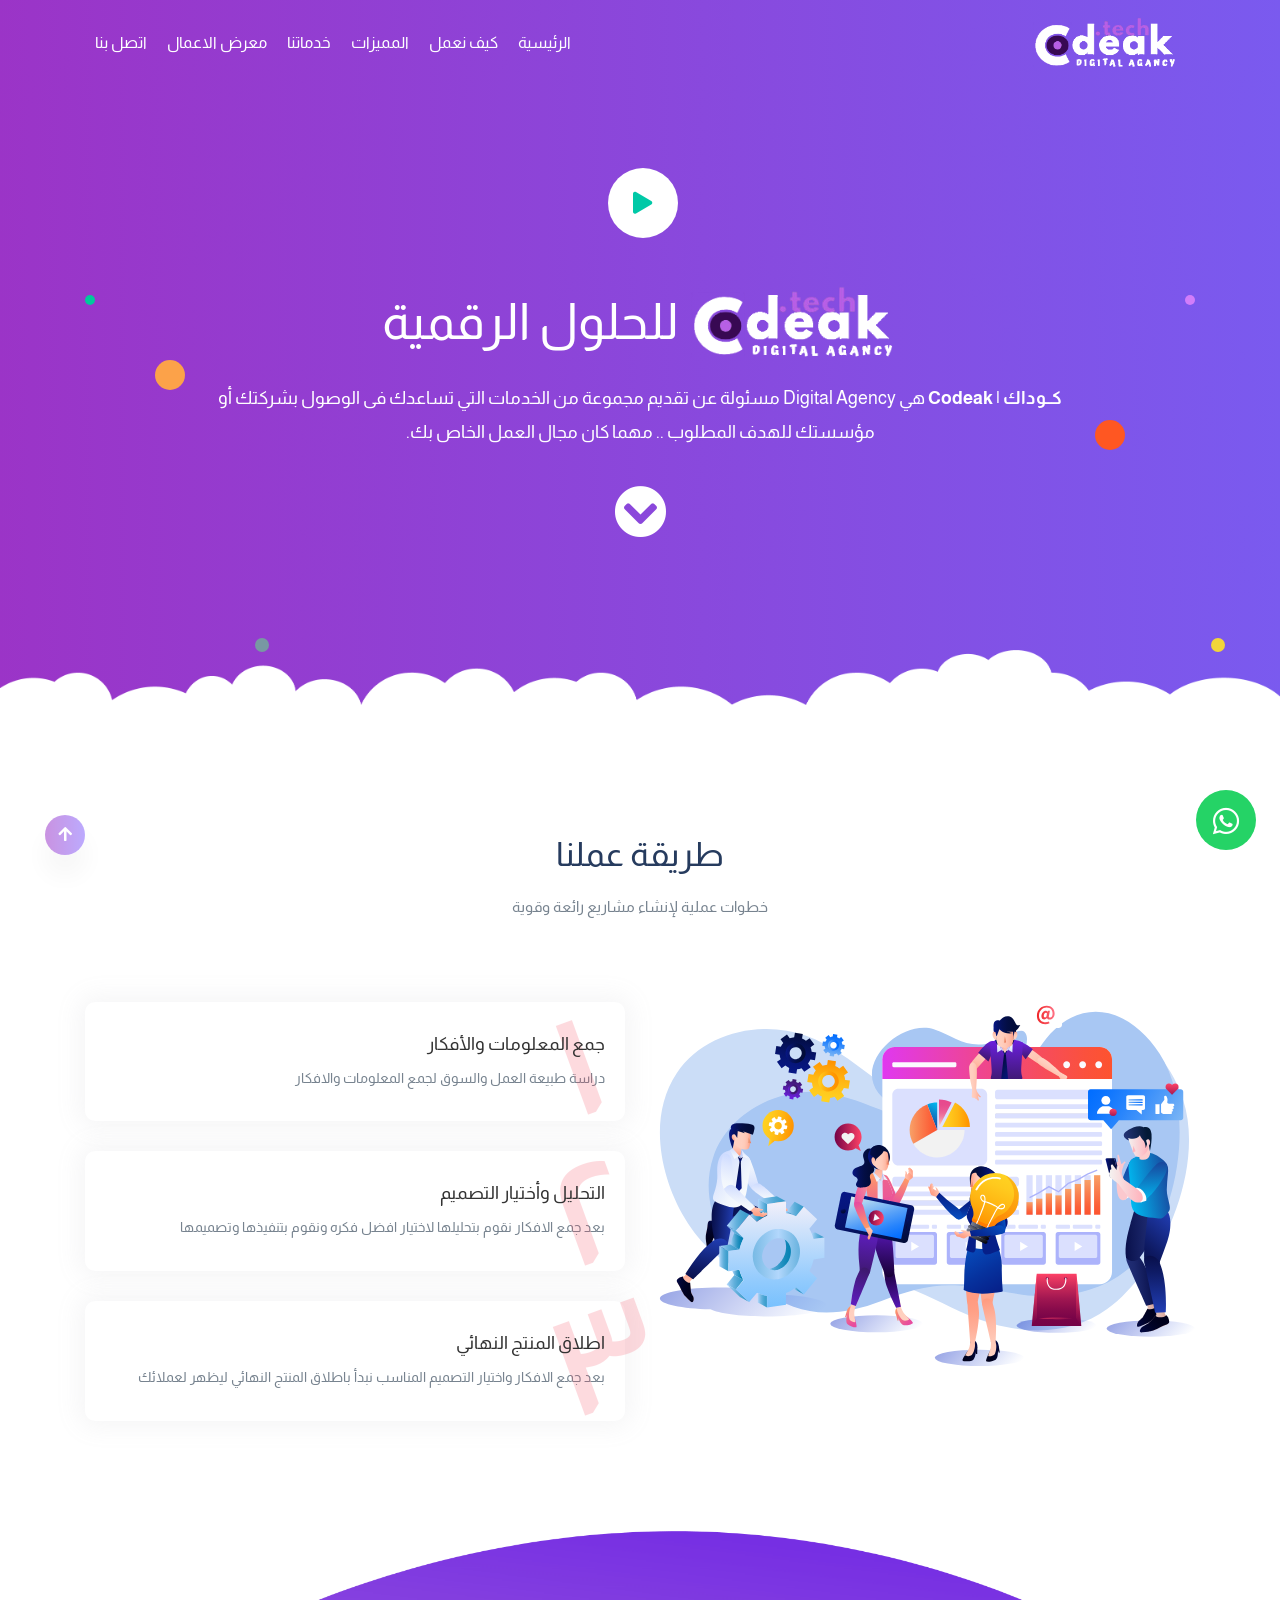
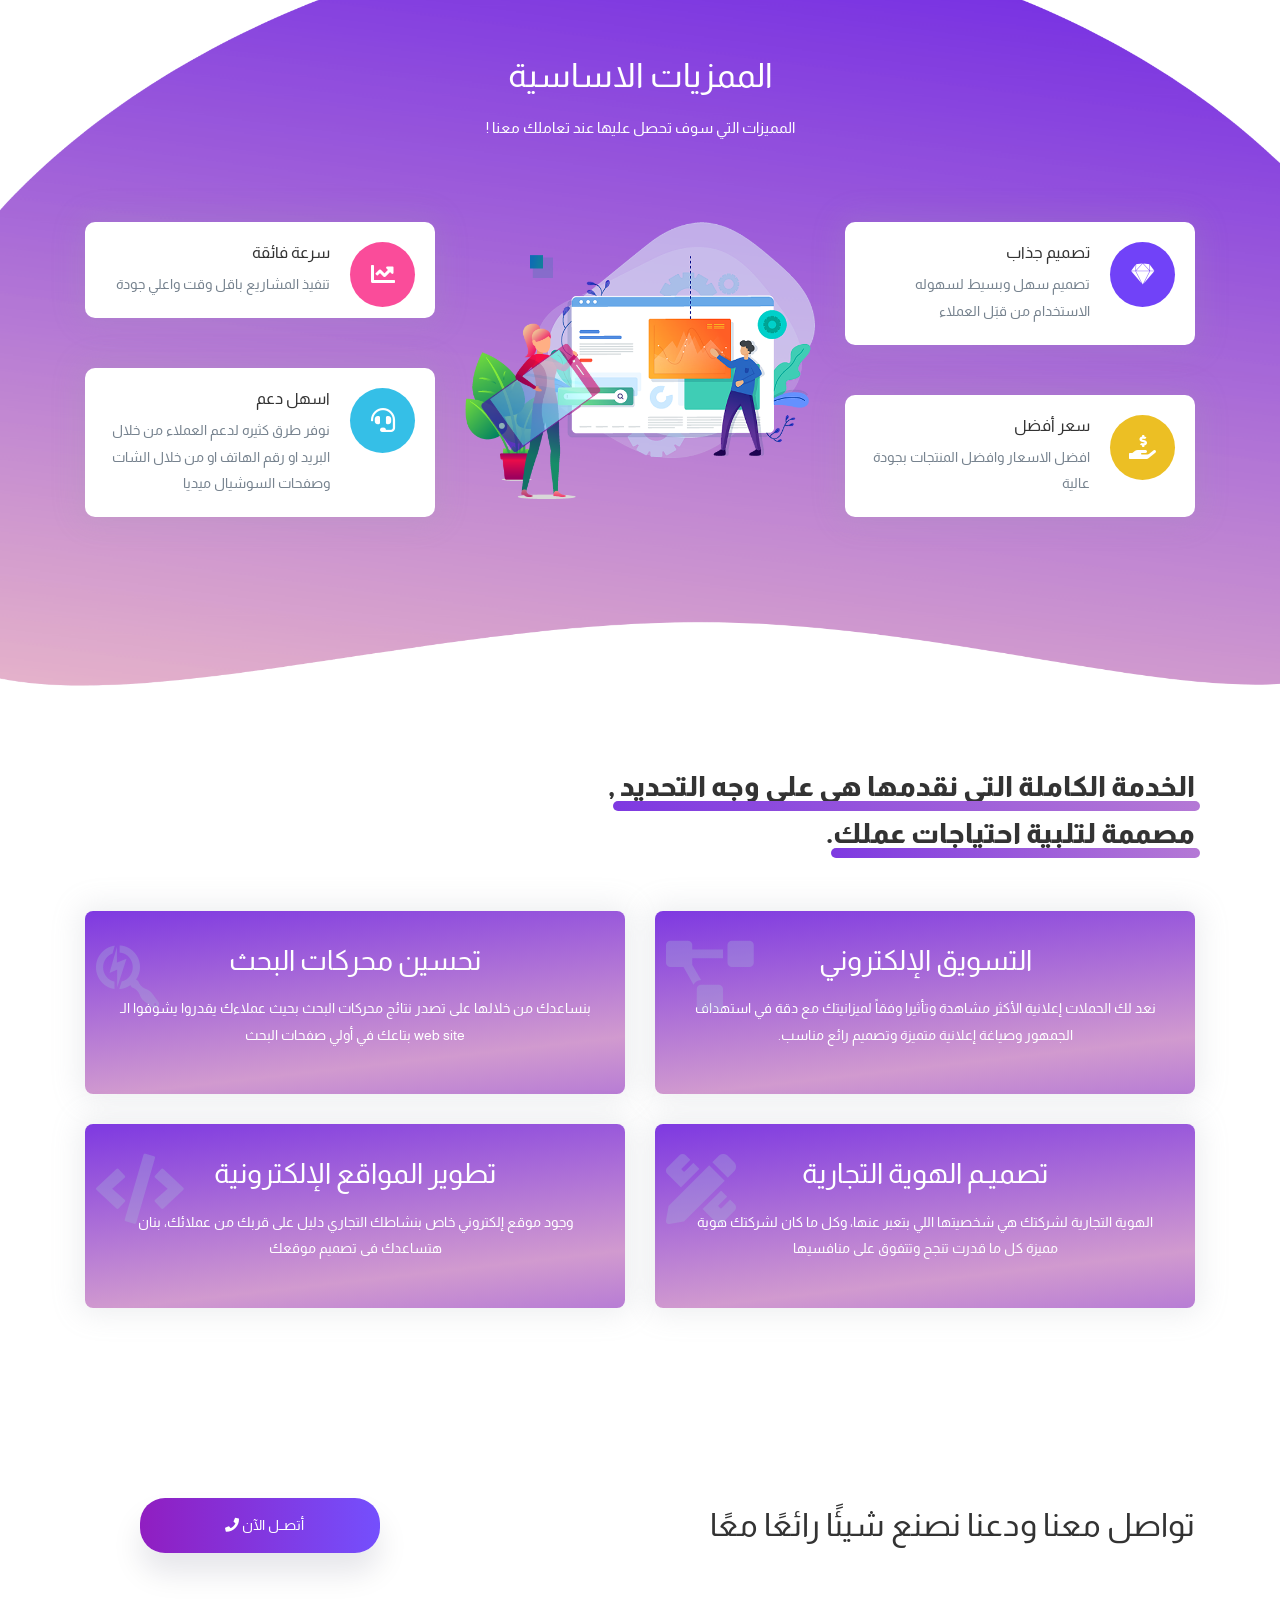
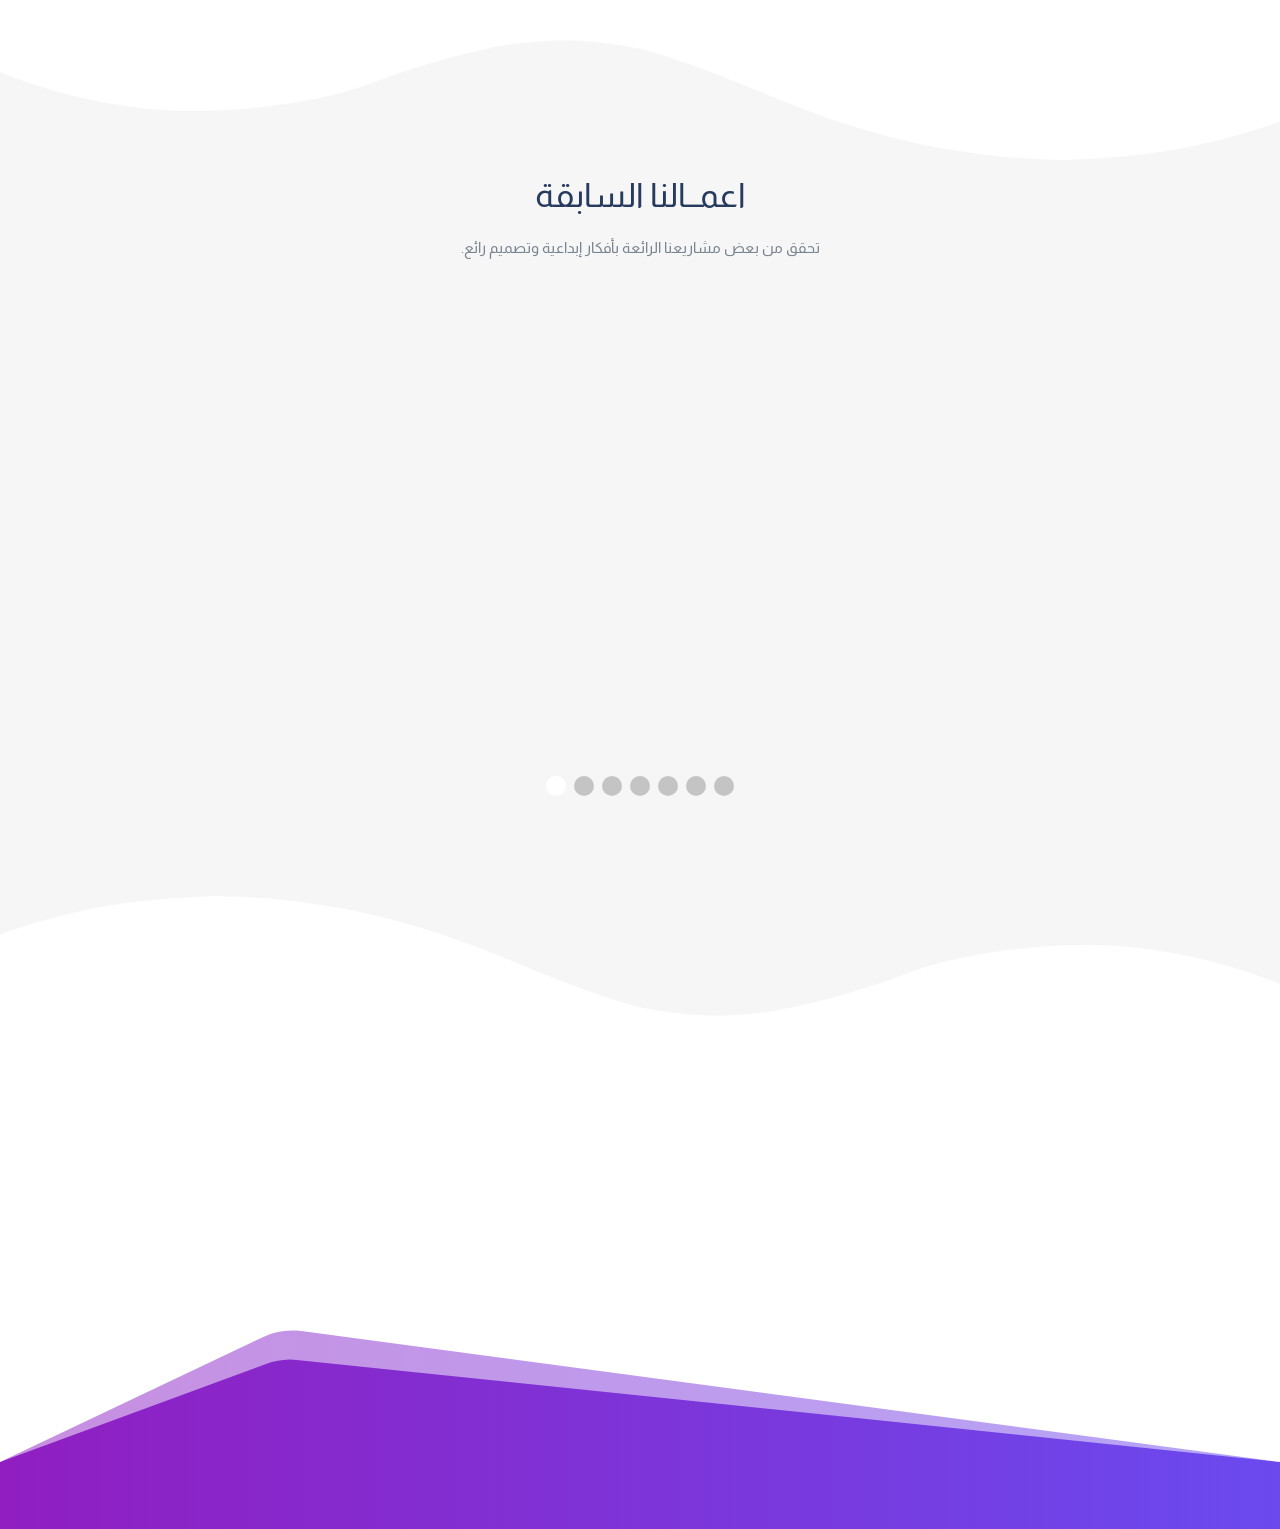
==== index.html @ 46ad97fa "new files" ====
<!DOCTYPE html>
<html>
  <head>
    <meta charset="utf-8">
    <meta http-equiv="X-UA-Compatible" content="IE=edge">
    <meta name="description" content="كــوداك | Codeak للحلول الرقمية ، نسعى جاهدين لتوفير خدماتنا بأفضل جودة تناسب احتياجاتك، من إنشاء هويتك التجارية إلى بدء طريقك والمنافسة فى السوق، نحن هنا للمساعدة.">
    <meta name="twitter:image" content="img/Capture.JPG"/>
    <meta name="author" content="atef gad">
    <meta name="copyright" content="atef gad">
    <meta http-equiv="cache-control" content="cache">
    <meta property="og:locale" content="ar_AR">
    <meta property="og:type" content="website">
    <meta property="og:title" content="كــوداك - للحلول الرقمية | تصميم المواقع الإلكترونية، السوشيال ميديا، SEO">
    <meta property="og:description" content="خدمة للحلول الرقمية ، نسعى جاهدين لتوفير خدماتنا بأفضل جودة تناسب احتياجاتك، من إنشاء هويتك التجارية إلى بدء طريقك والمنافسة فى السوق، نحن هنا للمساعدة.">
    <meta property="og:url" content="https:// codeak.tech/">
    <meta property="og:site_name" content="كــوداك | للحلول الرقمية">
    <meta property="og:image" content="https://يسب.png">
    <meta http-equiv="content-language" content="ar">
    <title>كــوداك | للحلول الرقمية | تصميم المواقع الإلكترونية، السوشيال ميديا، SEO</title>
    <meta name="viewport" content="width=device-width, initial-scale=1">
    <!-- Google Fonts -->
    <!-- <link href="https://fonts.googleapis.com/css2?family=Almarai:wght@300;400;700;800&display=swap" rel="stylesheet"> -->
    <!-- font awesome5 -->
    <link rel="stylesheet" href="https://cdnjs.cloudflare.com/ajax/libs/font-awesome/5.14.0/css/all.min.css">
    <!-- animated.css -->
    <link rel="stylesheet" href="css/animate.css">
    <!-- swiper style -->
    <link rel="stylesheet" href="css/swiper-bundle.min.css">
    <!-- carousel style -->
    <!-- <link rel="stylesheet" href="css/owl.carousel.min.css"> -->
    <!-- bootstrap 4 -->
    <link rel="stylesheet" href="css/bootstrap.min.css">
    <link rel="stylesheet" href="css/bootstrap-rtl.css">
    <!-- general style -->
    <link rel="stylesheet" href="css/style.css">
    <!--[if lt IE 9]>
      <script src="js/html5shiv.min.js"></script>
      <script src="js/respond.min.js"></script>
    <![endif]-->
  </head>
  <body>
    <!-- Start main -->
    <div id="main">
      <!--Start Header -->
      <header  id="header-area" class="header-area">
        <nav class="navbar navbar-expand-md fixed-top">
            <div class="container">
                <div class="site-logo">
                  <a class="navbar-brand" href="index.html">
                    <img src="images/logo.png" height="50px" class="img-fluid" alt="Img">
                  </a>
                </div>
                <div class="navbar-toggler" data-toggle="collapse" data-target="#mainNavbar" aria-controls="mainNavbar" aria-expanded="false" aria-label="Toggle navigation">
                    <!-- <span class="navbar-toggler-icon"><i class="fas fa-bars"></i></span> -->
                    <!-- hamburger-icon -->
                  <div class="hamburger-icon"><span></span><span></span><span> </span></div>
                </div>
                <div class="collapse navbar-collapse" id="mainNavbar">
                    <ul class="navbar-nav">
                      <li class="nav-item"><a href="index.html" >الرئيسية</a></li>
                      <li class="nav-item"><a href="#How_We_Work">كيف نعمل</a></li>
                      <li class="nav-item"><a href="#features">المميزات</a></li>
                      <li class="nav-item"><a href="#services">خدماتنا</a></li>
                      <li class="nav-item"><a href="#works">معرض الاعمال</a></li>
                      <li class="nav-item"><a href="#contact">اتصل بنا</a></li>
                    </ul>
                </div>
            </div>
        </nav>
      </header>
      <!-- //End Header -->

      <!-- Start Upper Home -->
      <section class="start_home demo2 demo6">
        <div class="banner_top">
            <div class="container">
                <div class="row justify-content-md-center">
                    <div class="col-md-10 start-home-content">
                        <a class="btn btn-video d-inline-block wow animated bounce" data-wow-delay=".2s" href="#">
                          <i class="fas fa-play"></i>
                          <br/>
                          
                        </a>
                        <h1 class="wow animated fadeInUp" data-wow-delay=".4s">
                          <img src="images/logo.png" width="210px" height="70px" class="img-fluid mb-2" alt="خدمة للحلول الرقمية | تصميم المواقع الإلكترونية، الموبايل ابلكيشن، السوشيال ميديا، SEO">
                        للحلول الرقمية
                        </h1>
                        <p class="wow animated fadeInDown" data-wow-delay=".6s">
                          <strong>كــوداك | Codeak</strong> هي Digital Agency مسئولة عن تقديم مجموعة من الخدمات التي تساعدك فى الوصول بشركتك أو مؤسستك للهدف المطلوب .. مهما كان مجال العمل الخاص بك.

                        </p>
                        <div class="app-button">
                            <div class="down-button">
                                <a href="#How_We_Work">
                                  <i class="fas fa-chevron-circle-down"></i>   
                                </a>
                            </div>
                        </div>
                    </div>
                </div>
            </div>
        </div>
        <div class="shape-bottom">
            <img src="images/cloud.png" alt="shape" class="bottom-shape img-fluid">
        </div>
        <!-- bubbles-animate -->
        <div class="bubbles-animate">
          <div class="bubble b_one"></div>
          <div class="bubble b_two"></div>
          <div class="bubble b_three"></div>
          <div class="bubble b_four"></div>
          <div class="bubble b_five"></div>
          <div class="bubble b_six"></div>
        </div>
        <!-- //End bubbles-animate -->
      </section>
      <!-- //End Upper Home -->

      <!-- Start How_We_Work -->
      <section id="How_We_Work" class="section-block">
        <div class="container">
          <div class="section-header wow animated fadeInUp">
            <h2>طريقة عملنا</h2>
            <p>خطوات عملية لإنشاء مشاريع رائعة وقوية</p>
          </div>
          <div class="row">
            <div class="col-md-6">
              <div class="img-box wow animated fadeInDown">
                <img src="images/how-work.svg" alt="Img">
              </div>
            </div>
            <div class="col-md-6">
              <!-- Start Block 1 -->
              <div class="description-block wow animated fadeInUp">
                  <div class="inner-box">
                      <span class="step_num">١</span>
                      <h3>جمع المعلومات والأفكار</h3>
                      <p>دراسة طبيعة العمل والسوق لجمع المعلومات والافكار</p>
                  </div>
              </div>
              <!-- End Block 1 -->

              <!-- Start Block 2 -->
              <div class="description-block wow animated fadeInUp" data-wow-delay=".3s">
                  <div class="inner-box">
                      <div class="step_num">٢</div>
                      <h3>التحليل وأختيار التصميم  </h3>
                      <p>بعد جمع الافكار نقوم بتحليلها لاختيار افضل فكره ونقوم بتنفيذها وتصميمها</p>
                  </div>
              </div>
              <!-- End Block 2 -->

              <!-- Start Block 3 -->
              <div class="description-block wow animated fadeInUp" data-wow-delay=".5s">
                  <div class="inner-box">
                      <div class="step_num">٣</div>
                      <h3>اطلاق المنتج النهائي</h3>
                      <p>بعد جمع الافكار واختيار التصميم المناسب نبدأ باطلاق المنتج النهائي ليظهر لعملائك</p>
                  </div>
              </div>
              <!-- End Block 3 -->
            </div>
          </div>
        </div>
      </section>
      <!-- //End How_We_Work -->

      <!-- Start features -->
      <section id="features" class="section-block features section-bg1">
        <div class="container">
            <div class="section-header wow animated fadeInUp">
                <h2>الممزيات الاساسية</h2>
                <p>
                    المميزات التي سوف تحصل عليها عند تعاملك معنا ! 
                </p>
            </div>
            <div class="row">
                <div class="col-md-4">
                    <div class="feature-block wow animated fadeInUp" data-wow-delay=".2s">
                        <span class="feature-icon icon-1">
                          <i class="fab fa-sketch"></i>
                        </span>
                        <div class="feature-content">
                            <h3>تصميم جذاب</h3>
                            <p>تصميم سهل وبسيط لسهوله الاستخدام من قبَل العملاء</p>
                        </div>
                    </div>
                    <div class="feature-block wow animated fadeInUp" data-wow-delay=".3s">
                        <span class="feature-icon icon-2">
                          
                          <i class="fas fa-hand-holding-usd"></i>
                        </span>
                        <div class="feature-content">
                            <h3>سعر أفضل</h3>
                            <p>افضل الاسعار وافضل المنتجات بجودة عالية</p>
                        </div>
                    </div>
                </div>
                <div class="col-md-4">
                    <div class="img-box wow animated bounceIn">
                        <img src="images/feature.png" class="img-fluid" alt="Img">
                    </div>
                </div>
                <div class="col-md-4">
                    <div class="feature-block wow animated fadeInDown" data-wow-delay=".5s">
                        <span class="feature-icon icon-3">
                          <i class="fas fa-chart-line"></i> 
                        </span>
                        <div class="feature-content">
                            <h3>سرعة فائقة</h3>
                            <p>تنفيذ المشاريع باقل وقت واعلي جودة</p>
                        </div>
                    </div>
                    <div class="feature-block wow animated fadeInDown" data-wow-delay=".7s">
                        <span class="feature-icon icon-4">
                          <i class="fas fa-headset"></i>
                        </span>
                        <div class="feature-content">
                            <h3>اسهل دعم</h3>
                            <p>نوفر طرق كثيره لدعم العملاء من خلال البريد او رقم الهاتف او من خلال الشات وصفحات السوشيال ميديا</p>
                        </div>
                    </div>
                </div>
            </div>
        </div>
      </section>
      <!-- //End features -->

      <!-- start Services -->
      <section id="services" class="section-block services">
        <div class="container">
          <div class="section-header text-right wow animated fadeInDown">
            <h3>الخدمة الكاملة التي نقدمها هي على وجه التحديد ,</h3>
            <br/>
            <h3> مصممة لتلبية احتياجات عملك.</h3>        
          </div>
          <div class="row">
            <div class="col-lg-6 col-md-6">
              <div class="single-services-box wow animated fadeInDown" data-wow-delay=".1s">
                <div class="icon">
                  <i class="fas fa-project-diagram"></i>
                </div>
                <h3> التسويق الإلكتروني</h3>
                <p>نعد لك الحملات إعلانية الأكثر مشاهدة وتأثيرا وفقاً لميزانيتك مع دقة في استهداف الجمهور وصياغة إعلانية متميزة وتصميم رائع مناسب.</p>
              </div>
            </div>

            <div class="col-lg-6 col-md-6">
              <div class="single-services-box wow animated fadeInDown" data-wow-delay=".3s">
                <div class="icon">
                  <i class="fab fa-searchengin"></i>
                </div>
                <h3>تحسين محركات البحث</h3>
                <p>بنساعدك من خلالها على تصدر نتائج محركات البحث بحيث عملاءك يقدروا يشوفوا الـ web site بتاعك في أولي صفحات البحث </p>
              </div>
            </div>

            <div class="col-lg-6 col-md-6">
              <div class="single-services-box wow animated fadeInDown" data-wow-delay=".5s">
                <div class="icon">
                  <i class="fas fa-pencil-ruler"></i>
                </div>
                <h3> تصميـم الهوية التجارية</h3>
                <p>الهوية التجارية لشركتك هي شخصيتها اللي بتعبر عنها، وكل ما كان لشركتك هوية مميزة كل ما قدرت تنجح وتتفوق على منافسيها</p>
              </div>
            </div>

            <div class="col-lg-6 col-md-6">
              <div class="single-services-box wow animated fadeInDown" data-wow-delay=".7s">
                <div class="icon">
                  <i class="fas fa-code"></i>
                </div>
                <h3>تطوير المواقع الإلكترونية</h3>
                <p>وجود موقع إلكتروني خاص بنشاطك التجاري دليل على قربك من عملائك، بنان هتساعدك فى تصميم موقعك </p>
              </div>
            </div>

            
          </div>
        </div> 
      </section>
      <!-- //End Services -->

      <!-- Start quick-contact-us -->
      <section class="quick-contact-us">
        <div class="section-block">
          <div class="container">
            <div class="row align-items-center">
              <div class="col-md-8  text-right wow animated fadeInUp" data-wow-delay=".2s">
                <h2 class=" mb-0">تواصل معنا ودعنا نصنع شيئًا رائعًا معًا</h2>
              </div>
              <div class="col-md-4 text-center phone-button wow animated fadeInDown" data-wow-delay=".2s">
                <a href="tel:2001017857849" class="btn w15 p-3 theme-btn m-0"> <i class="fas fa-phone ml-2"></i>  أتصــل الآن   </a>
              </div>
            </div>
          </div>
        </div>
      </section>
      <!-- //End quick-contact-us -->

      <!-- Start Our Works -->
      <section id="works" class="our_Works">
        <!-- shape-top -->
        <div class="shape-top">
          <svg xmlns="http://www.w3.org/2000/svg" viewBox="0 0 1000 100" preserveAspectRatio="none" fill="#FFFFFF">
              <path class="shape-fill" d="M421.9,6.5c22.6-2.5,51.5,0.4,75.5,5.3c23.6,4.9,70.9,23.5,100.5,35.7c75.8,32.2,133.7,44.5,192.6,49.7
          c23.6,2.1,48.7,3.5,103.4-2.5c54.7-6,106.2-25.6,106.2-25.6V0H0v30.3c0,0,72,32.6,158.4,30.5c39.2-0.7,92.8-6.7,134-22.4
          c21.2-8.1,52.2-18.2,79.7-24.2C399.3,7.9,411.6,7.5,421.9,6.5z"></path>
          </svg>
        </div>
        
        <div class="section-block">
          <div class="container">
            <div class="section-header text-center wow animated fadeInUp" data-wow-delay=".2s">
              <h2>اعمــالنا السابقة</h2>
              <p>تحقق  من  بعض  مشاريعنا  الرائعة  بأفكار إبداعية  وتصميم  رائع.</p>
            </div>
          </div>

          <!-- main our_works Slider-->
          <div class="slider_our_works wow animated fadeInDown" data-wow-delay=".4s">
            <div class="swiper-container">
              <div class="swiper-wrapper">
                <!-- work #1 -->
                <div class="item swiper-slide">
                  <figure class="rounded">
                    <img src="images/demos/alrabee.png" alt="">
                    <a class="item-link" href="#!">
                      <i class="fas fa-link"></i>
                    </a>
                  </figure>
                </div>
                <!-- work #2 -->
                <div class="item swiper-slide">
                  <figure class="rounded">
                    <img src="images/demos/mazaya.png" alt="">
                    <a class="item-link" href="#!">
                      <i class="fas fa-link"></i>
                    </a>
                  </figure>
                </div>
                <!-- work #3 -->
                <div class="item swiper-slide">
                  <figure class="rounded">
                    <img src="images/demos/khdamakt.png" alt="">
                    <a class="item-link" href="#!">
                      <i class="fas fa-link"></i>
                    </a>
                  </figure>
                </div>
                <!-- work #4 -->
                <div class="item swiper-slide">
                  <figure class="rounded">
                    <img src="images/demos/jobz.png" alt="">
                    <a class="item-link" href="#!">
                      <i class="fas fa-link"></i>
                    </a>
                  </figure>
                </div>
                <!-- work #5 -->
                <div class="item swiper-slide">
                  <figure class="rounded">
                    <img src="images/demos/baldwin.png" alt="">
                    <a class="item-link" href="#!">
                      <i class="fas fa-link"></i>
                    </a>
                  </figure>
                </div>
                <!-- work #6 -->
                <div class="item swiper-slide">
                  <figure class="rounded">
                    <img src="images/demos/portable-reactApp.png" alt="">
                    <a class="item-link" href="#!">
                      <i class="fas fa-link"></i>
                    </a>
                  </figure>
                </div>
                <!-- work #7 -->
                <div class="item swiper-slide">
                  <figure class="rounded">
                    <img src="images/demos/trust.png" alt="">
                    <a class="item-link" href="#!">
                      <i class="fas fa-link"></i>
                    </a>
                  </figure>
                </div>
                <!-- work #8 -->
                <div class="item swiper-slide">
                  <figure class="rounded">
                    <img src="images/demos/moviez.png" alt="">
                    <a class="item-link" href="#!">
                      <i class="fas fa-link"></i>
                    </a>
                  </figure>
                </div>
              </div>
              <!-- Add Pagination -->
              <div class="swiper-pagination"></div>
              <!-- Add Pagination -->
              <!-- <div class="swiper-button-next"></div>
              <div class="swiper-button-prev"></div> -->
            </div>
          </div>
          <!-- //End main our_works Slider-->
        </div> 
        <!-- shape-bottom -->
        <div class="shape-bottom">
          <svg xmlns="http://www.w3.org/2000/svg" viewBox="0 0 1000 100" preserveAspectRatio="none" fill="#FFFFFF">
              <path class="shape-fill" d="M421.9,6.5c22.6-2.5,51.5,0.4,75.5,5.3c23.6,4.9,70.9,23.5,100.5,35.7c75.8,32.2,133.7,44.5,192.6,49.7
                c23.6,2.1,48.7,3.5,103.4-2.5c54.7-6,106.2-25.6,106.2-25.6V0H0v30.3c0,0,72,32.6,158.4,30.5c39.2-0.7,92.8-6.7,134-22.4
                c21.2-8.1,52.2-18.2,79.7-24.2C399.3,7.9,411.6,7.5,421.9,6.5z"></path>
          </svg>
        </div>     
      </section>
      <!-- //End Our Works -->

      <!-- Start Contact Us -->
      <section id="contact" class="contact-us">
        <div class="section-block">
          <div class="container">
            <div class="row align-items-center">
              <!-- Start Contact Block -->
              <div class="col-lg-3 col-md-6 contact-block wow animated fadeInUp" data-wow-delay=".1s">
                  <h4>عنوان مكتبنا</h4>
                  <div class="contact-block-side">
                    <i class="fas fa-map-marked-alt"></i>
                    <p>
                        <span>مدينة ٦ آكتوبر </span>
                        <span>القاهرة , مصر.</span>
                    </p>
                  </div>
              </div>
              <!-- End Contact Block -->

              <!-- Start Contact Block -->
              <div class="col-lg-3 col-md-6 contact-block wow animated fadeInDown" data-wow-delay=".3s">
                  <h4>ساعات العمل</h4>
                  <div class="contact-block-side">
                    <i class="far fa-clock"></i>
                    <p>
                        <span>السبت - الخميس </span>
                        <span>9:00 صباحاً - 5:00 مساءً</span>
                    </p>
                  </div>
              </div>
              <!-- End Contact Block -->

              <!-- Start Contact Block -->
              <div class="col-lg-3 col-md-6 contact-block wow animated fadeInUp" data-wow-delay=".5s">
                  <h4>الهاتف</h4>
                  <div class="contact-block-side">
                    <i class="fas fa-mobile-alt"></i>
                    <p class="mt-2">
                        <span>
                          <a href="tel:2001017857849"><strong>20-</strong>01017857849</a>
                        </span>
                        <span>
                          <a href="tel:2001017857849"><strong>20-</strong>01017857849</a>
                        </span>
                    </p>
                  </div>
              </div>
              <!-- End Contact Block -->

              <!-- Start Contact Block -->
              <div class="col-lg-3 col-md-6 contact-block wow animated fadeInDown" data-wow-delay=".7s">
                  <h4>البريد الالكتروني</h4>
                  <div class="contact-block-side">
                    <i class="far fa-paper-plane"></i>
                    <p>
                        <span><a href=""> sales@codeak.tech</a></span>
                        <span><a href=""> info@codeak.tech</a></span>
                    </p>
                  </div>
              </div>
              <!-- End Contact Block -->
            </div>

          </div>
        </div>
      </section>
      <!-- //End Contact Us -->

      <!-- Start Footer  Area -->
      <footer>
        <div class="shape-footer-top"></div>
        <div class="container">
          <div class="row align-items-center">
            <div class="col order-1 text-center footer-social-links wow animated fadeInUp" data-wow-delay=".2s">
              <a href="https://www.facebook.com/aa"><i class="fab fa-facebook-f"></i></a>
              <a href="https://twitter.com/aa"><i class="fab fa-twitter"></i></a>
              <a href="https://www.instagram.com/aa"><i class="fab fa-instagram"></i></a>
            </div>
            <!-- Start Copyrights Area -->
            <div class="col copyrights text-center wow animated fadeInDown" data-wow-delay=".4s">
                <p>Copyrights © 2020. Designed with  <i class="far fa-heart"></i> by <a href="https://www.codeak.tech" target="_blanck">codeak.tech</a></p>
            </div>
            <!-- End Copyrights Area -->
          </div>
        </div>
      </footer>
      <!-- //End Footer  Area -->

      <!-- WP Button -->
      <a class="wp-button" target="_blank" href="https://api.whatsapp.com/send?phone=2001017857849">
        <i class="fab fa-whatsapp"></i>
      </a>
      <!-- //End WP Button -->

      <!-- back-to-top -->
      <div id="back-to-top">
        <a class="top" id="top" href="#header-area"> <i class="fas fa-arrow-up"></i> </a>
      </div>
      <!-- //End back-to-top -->
      
    </div>
    <!-- //End main -->

    <!-- preloader -->
    <div class="loader-wrap">
      <div class="loader-inner">
          <div class="loader-inner-cirle">
            <img src="images/logo.png" width="210px" height="70px" />
          </div>
      </div>
    </div>
    <!-- //preloader -->

    <!-- Js Scripts -->
    <script src="js/jquery.min.js"></script>
    <script src="js/bootstrap.min.js"></script>
    <script src="js/popper.min.js"></script>
    <script src="js/swiper-bundle.min.js"></script>
    <script src="js/wow.min.js"></script>
    <script src="js/main.js"></script>
  </body>
</html>
---- css/style.css ----
/*
* Template Name: codeak.tech
* Template URI: http://codeak.tech
* Description: Digital Agency
* Author: codeak.tech
* Author URL: https://codeak.tech
* Version: 1.0
*/

/*================================================
 [  Table of contents  ]
 ================================================

#1.  Fonts
#2.  Global css
#3.  Common Style (Pagination, Main Titles, Preloader, Back to top)
#4.  Header
#5.  Home Start Page
     5.1 Start Home Demo1
     5.1 Start Home Demo2
#6.  How it works
#7.  Features 
#8.  Services 
#9.  Works
#10. Contact
#11. Footer
#12. Responsive
 ======================================
 [ End table content ]
 ======================================*/

/* ============================================================================= 
#1. Fonts
============================================================================= */

/******  Google fonts ******/
/* @import url('https://fonts.googleapis.com/css?family=Tajawal'); */
@import url('https://fonts.googleapis.com/css2?family=Almarai:wght@300;400;700;800&display=swap');


/* ============================================================================= 
#2. Global css
============================================================================= */

* {
    margin: 0;
    padding: 0;
}

body {
    font-family: 'Almarai', sans-serif;
    font-size: 14px;
    text-align: right;
}
h1,
h2,
h3,
h4,
h5,
h6 {
    line-height: 1.4;
    font-weight: 500;
    color: #333;
    direction: rtl;
}
p{
    direction: rtl;

}
a{
    -webkit-transition: all 0.3s ease-in-out;
    -moz-transition: all 0.3s ease-in-out;
    -o-transition: all 0.3s ease-in-out;
    -ms-transition: all 0.3s ease-in-out;
    transition: all 0.3s ease-in-out;
    text-decoration: none;
    outline: none;
    color: #901ec1;
}
a:hover{
    text-decoration: none;
}
li {
    list-style: none;
}

p {
    line-height: 1.9;
    color: #77838f;;
}

img {
    max-width: 100%;
    height: auto;
}

ul,
ol {
    margin: 0;
    padding: 0;
}
.btn{
    border-radius: 25px;
    color: #fff;
    font-size: 14px;
}
.btn.focus, .btn:focus, button:focus{
    outline: none !important;
    box-shadow: none;
}

.w15{
    width: 15rem;
}
.theme-btn {
    background-image: linear-gradient(to right, #901ec1 0%, #7450fe 51%, #901ec1 100%);
    -webkit-transition: all 500ms;
    transition: all 500ms;
    background-size: 200% auto;
    color: #fff !important;
    -webkit-box-shadow: 0px 20px 30px 0px rgba(12, 0, 46, 0.1);
    box-shadow: 0px 20px 30px 0px rgba(12, 0, 46, 0.1);
}

/************ general style-shapes and animated *******************/
.section-bg1{
    background-image: url(../images/section-bg1.png);
    background-size: 100% 100%;
    background-position: center;
}
/***
 *** img-blob ***
 ***/
.img-blob img {
    -webkit-mask-position: center center;
    mask-position: center center;
    -webkit-mask-repeat: no-repeat;
    mask-repeat: no-repeat;
    height: auto;
    width: 4.5rem;
    max-width: 100%;
    -webkit-mask-size: auto auto;
}
.img-blob.blob5 img {
    -webkit-mask-box-image: url(../images/blob5.svg);
    mask-image: url(../images/blob5.svg);
    -webkit-mask-box-image-repeat: space;
}  

/***
 *** bubbles-animate ***
 ***/
.bubbles-animate .bubble {
    position: absolute;
    border-radius: 50%;
    z-index: 99;
}
.bubbles-animate .bubble.b_one, .bubbles-animate .bubble.b_four {
    width: 10px;
    height: 10px;
}

.bubbles-animate .bubble.b_two, .bubbles-animate .bubble.b_five {
    width: 30px;
    height: 30px;
}

.bubbles-animate .bubble.b_three, .bubbles-animate .bubble.b_six {
    width: 14px;
    height: 14px;
}

.bubbles-animate .bubble.b_one {
    background: #00c99c;
    top: 40%;
    left: 85px;
    -webkit-transform: translateY(-50%);
    -ms-transform: translateY(-50%);
    transform: translateY(-50%);
    -webkit-animation: spin2 2s infinite alternate;
    animation: spin2 2s infinite alternate;
}

.bubbles-animate .bubble.b_two {
    background: #fca249;
    top: 50%;
    left: 155px;
    -webkit-transform: translateY(-50%);
    -ms-transform: translateY(-50%);
    transform: translateY(-50%);
    -webkit-animation: spin3 2s infinite alternate;
    animation: spin3 2s infinite alternate;
}

.bubbles-animate .bubble.b_three {
    background: #7898a3;
    top: 85%;
    left: 255px;
    -webkit-animation: spin1 1s infinite alternate;
    animation: spin1 1s infinite alternate;
}

.bubbles-animate .bubble.b_four {
    background: #d27dfa;
    top: 40%;
    right: 85px;
    -webkit-transform: translateY(-50%);
    -ms-transform: translateY(-50%);
    transform: translateY(-50%);
    -webkit-animation: spin1 2s infinite alternate;
    animation: spin1 2s infinite alternate;
}

.bubbles-animate .bubble.b_five {
    background: #FF5722;
    top: 58%;
    right: 155px;
    -webkit-transform: translateY(-50%);
    -ms-transform: translateY(-50%);
    transform: translateY(-50%);
    -webkit-animation: pulse 3s infinite alternate;
    animation: pulse 3s infinite alternate;
}

.bubbles-animate .bubble.b_six {
    background: #f1d53b;
    top: 85%;
    right: 55px;
    -webkit-animation: spin2 2s infinite alternate;
    animation: spin2 2s infinite alternate;
}

.bubbles-animate .triangle {
    position: absolute;
}

.bubbles-animate .triangle.b_seven {
    left: 25%;
    top: 400px;
}

.bubbles-animate .triangle.b_eight {
    left: -100px;
    bottom: -45px;
}

.bubbles-animate .triangle.b_nine {
    right: 28%;
    bottom: 250px;
    -webkit-animation: spin2 2s infinite alternate;
    animation: spin2 2s infinite alternate;
}

/*============ keyframes animation  =============*/
@-webkit-keyframes pulse {
    0% {
        opacity: 1;
        -webkit-transform: translate(-50%, -50%) scale(1);
        transform: translate(-50%, -50%) scale(1);
    }
    100% {
        opacity: 0;
        -webkit-transform: translate(-50%, -50%) scale(2);
        transform: translate(-50%, -50%) scale(2);
    }
}

@keyframes pulse {
    0% {
        opacity: 1;
        -webkit-transform: translate(-50%, -50%) scale(1);
        transform: translate(-50%, -50%) scale(1);
    }
    100% {
        opacity: 0;
        -webkit-transform: translate(-50%, -50%) scale(2);
        transform: translate(-50%, -50%) scale(2);
    }
}
@-webkit-keyframes spin {
    0% {
        -webkit-transform: translateX(-10px) scale(0.9);
        transform: translateX(-10px) scale(0.9);
    }
    100% {
        -webkit-transform: translateX(30px) scale(1.3) translateY(10px);
        transform: translateX(30px) scale(1.3) translateY(10px);
    }
}

@keyframes spin {
    0% {
        -webkit-transform: translateX(-10px) scale(0.9);
        transform: translateX(-10px) scale(0.9);
    }
    100% {
        -webkit-transform: translateX(30px) scale(1.3) translateY(10px);
        transform: translateX(30px) scale(1.3) translateY(10px);
    }
}

@-webkit-keyframes spin1 {
    0% {
        -webkit-transform: scale(0.9);
        transform: scale(0.9);
    }
    100% {
        -webkit-transform: scale(1.5);
        transform: scale(1.5);
    }
}

@keyframes spin1 {
    0% {
        -webkit-transform: scale(0.9);
        transform: scale(0.9);
    }
    100% {
        -webkit-transform: scale(1.5);
        transform: scale(1.5);
    }
}

@-webkit-keyframes spin2 {
    0% {
        -webkit-transform: translateY(0);
        transform: translateY(0);
    }
    100% {
        -webkit-transform: translateY(40px);
        transform: translateY(40px);
    }
}

@keyframes spin2 {
    0% {
        -webkit-transform: translateY(0);
        transform: translateY(0);
    }
    100% {
        -webkit-transform: translateY(40px);
        transform: translateY(40px);
    }
}

@-webkit-keyframes spin3 {
    0% {
        -webkit-transform: translateX(0);
        transform: translateX(0);
    }
    25% {
        -webkit-transform: translateY(10px);
        transform: translateY(10px);
    }
    50% {
        -webkit-transform: translateX(30px);
        transform: translateX(30px);
    }
    100% {
        -webkit-transform: translateX(50px);
        transform: translateX(50px);
    }
}

@keyframes spin3 {
    0% {
        -webkit-transform: translateX(0);
        transform: translateX(0);
    }
    25% {
        -webkit-transform: translateY(10px);
        transform: translateY(10px);
    }
    50% {
        -webkit-transform: translateX(30px);
        transform: translateX(30px);
    }
    100% {
        -webkit-transform: translateX(50px);
        transform: translateX(50px);
    }
}
@-webkit-keyframes pulsate {
    0% {
        opacity: 1;
        -webkit-transform: translate(-50%, -50%) scale(0.5);
        transform: translate(-50%, -50%) scale(0.5);
    }
    100% {
        opacity: 0;
        -webkit-transform: translate(-50%, -50%) scale(4);
        transform: translate(-50%, -50%) scale(4);
    }
}

@keyframes pulsate {
    0% {
        opacity: 1;
        -webkit-transform: translate(-50%, -50%) scale(0.5);
        transform: translate(-50%, -50%) scale(0.5);
    }
    100% {
        opacity: 0;
        -webkit-transform: translate(-50%, -50%) scale(4);
        transform: translate(-50%, -50%) scale(4);
    }
}

#main{
	height:100%;
	width:100%;
	position:absolute;
	top:0;
	left:0;
	z-index:2;
	opacity:0;
}
/* ============================================================================= 
#3. Common Style ( Main Titles)
============================================================================= */
.section-block{
    padding: 80px 0;
}
.section-header{
    margin-bottom: 80px;
    text-align: center;
}
.section-header h2 {
    font-size: 34px;
    line-height: 48px;
    color: #263b5e;
    margin-bottom: 15px;
    text-transform: capitalize;
}
.section-header p {
    font-size: 15px;
    font-weight: 500;
    margin-bottom: 0;
}
.section-header-style2 h2{
    font-size: 30px;
    text-transform: capitalize;
}
.section-header-style2 p{
    font-size: 16px;    
}
.theme-btn{
    background-image:  linear-gradient(to right, #901ec1 0%, #7450fe 51%, #901ec1 100%);
    -webkit-transition: all 500ms;
    transition: all 500ms;
    background-size: 200% auto;
    color: #fff !important;
    -webkit-box-shadow: 0px 20px 30px 0px rgba(12, 0, 46, 0.1);
    box-shadow: 0px 20px 30px 0px rgba(12, 0, 46, 0.1);
}
.theme-btn:hover {
    background-position: right center !important;
}
.theme-btn-sec{
    color: #901ec1;
    background: rgba(144, 30, 193, 0.07);
    transition: all 500ms;
}
.theme-btn-sec:hover {
    background: linear-gradient(to right, #901ec1 0%, #7450fe 51%, #901ec1 100%);
    background-size: 200% auto;
    color: #fff;
}

ul.list-checked li{
    position: relative;
    padding-right: 40px;
    margin-bottom: 25px;
    line-height: 30px;
}
ul.list-checked li i {
    color: #901ec1;
    background: rgba(144, 30, 193, 0.07);
    border-color: transparent;
    width: 30px;
    height: 30px;
    border-radius: 50%;
    font-size: 12px;
    line-height: 30px;
    text-align: center;
    position: absolute;
    top: -2px;
    right: 0;
}

/*-------------Back to Top--------------*/
#back-to-top .top {
    position: fixed;
    color: #ffffff;
    background-image: linear-gradient(to right, #901ec1 0%, #7450fe 51%, #901ec1 100%);
    background-size: 200% auto;
    bottom: 45px;
    left: 45px;
    z-index: 999;
    font-size: 16px;
    width: 40px;
    height: 40px;
    text-align: center;
    line-height: 40px;
    border-radius: 50%;
    -webkit-transition: all .3s ease-in-out;
    -moz-transition: all .3s ease-in-out;
    transition: all .3s ease-in-out;
    box-shadow: 0px 20px 30px 0px rgba(12, 0, 46, 0.1);
}
#back-to-top .top:hover {
    background-position: right center !important;
}
/*------------- Page loader --------------*/
.loader-wrap{
	position:fixed;
	top:0;
	left:0;
	width:100%;
	height:100%;
	z-index:100;
	background:#2e3f6e;
	-webkit-transform: translate3d(0,0,0);
}
.loader-inner {
	z-index:100;
	position:absolute;
	left: calc(50% - 210px);
    top: 50%;
    transform: translate(50%);
	width:220px;
	height:220px;
	/* animation: counterClockwise 4s linear infinite; */
	margin:-16px 0 0 -16px;
	/* border: 3px solid #4DB7FE; */
	/* border-radius:100%; */
}
.loader-inner-cirle{
    animation: spin1 2s infinite alternate;
}
.loader-inner:before, .loader-inner:after {
	content:'';
	position:absolute;
	border-radius: 100%;
}
.loader-inner:before {
	width: 18px;
	height: 18px;
	background: #fca249;
    animation: spin2 2s infinite alternate;
	top:-4px;
}
.loader-inner:after {
	width: 12px;
	height: 12px;
	top:4px;
	left: 22px;
	background: #4DB7FE;
	transform-origin: -4px -4px;
	animation: counterClockwise 1s linear infinite;
}
.loader-9::before, .loader-9::after {
	border-radius: 50%;
}
@-webkit-keyframes clockwise {
  to {
    -webkit-transform: rotate(1turn);
            transform: rotate(1turn);
  }
}
@keyframes clockwise {
  to {
    -webkit-transform: rotate(1turn);
            transform: rotate(1turn);
  }
}
@-webkit-keyframes counterClockwise {
  to {
    -webkit-transform: rotate(-1turn);
            transform: rotate(-1turn);
  }
}
@keyframes counterClockwise {
  to {
    -webkit-transform: rotate(-1turn);
            transform: rotate(-1turn);
  }
}

/* hamburger-icon */
.navbar-toggler {
    cursor: pointer;
    position: relative;
    z-index: 9999999;
}
.hamburger-icon {
    width: 2rem;
    height: 1.2rem;
    position: relative;
    transform: rotate(0deg);
    transition: 0.5s ease-in-out;
    cursor: pointer;
}
.hamburger-icon:hover span {
    background-color: #390a53;
}
.hamburger-icon span {
    display: block;
    position: absolute;
    height: 0.222rem;
    width: 100%;
    background-color: #fff;
    border-radius: 50%;
    opacity: 1;
    left: 0;
    transform: rotate(0deg);
    transition: 0.25s ease-in-out;
}
.hamburger-icon span:nth-child(1) {
    top: 0px;
}
.hamburger-icon span:nth-child(2) {
    top: 9px;
    width: 80%;
    transition: 0.5s ease-in-out;
}
.hamburger-icon span:nth-child(3) {
    top: 18px;
}
.hamburger-icon.open span:nth-child(1) {
    top: 9px;
    transform: rotate(135deg);
}
.hamburger-icon.open span:nth-child(2) {
    opacity: 0;
    left: -90px;
}
.hamburger-icon.open span:nth-child(3) {
    top: 9px;
    transform: rotate(-135deg);
}

/* WP Button */
.wp-button {
    position: fixed;
    width: 60px;
    height: 60px;
    bottom: 50px;
    right: 24px;
    background-color: #25d366;
    color: #FFF;
    border-radius: 50px;
    text-align: center;
    font-size: 30px;
    animation: spin2 3s infinite alternate;
    z-index: 100;
}
.wp-button i {margin-top: 16px;}

/* ============================================================================= 
#4. Header
============================================================================= */
/********************  Header style 1 ********************/
.header-area{
    direction: rtl;
}
.navbar-expand-md .navbar-nav {
    margin-right: auto;
}
.header-area.sticky .navbar{
    background-image: linear-gradient(to right, rgba(144, 30, 193, 0.90) 0%, rgba(116, 80, 254, 0.90) 51%, rgba(144, 30, 193, 0.90) 100%);
    background-size: 200% auto;
}

.navbar-toggler{
    color: #fff;
}
.site-logo a{
    color: #fff;
}
.site-logo img{
    height: 60px;
}
.navbar-nav li{
    padding: 10px;
}
.navbar-nav li a {
    color: #ffffff;
    text-transform: uppercase;
    -webkit-transition: all .2s ease 0s;
    -moz-transition: all .2s ease 0s;
    -o-transition: all .2s ease 0s;
    -ms-transition: all .2s ease 0s;
    transition: all .2s ease 0s;
    padding: 0;
    display: inline-block;
    font-size: 16px;
}
.navbar-nav .dropdown-menu{
    box-shadow: 0 15px 30px rgba(22,28,45,.15);
    margin: 0;
    padding: 10px;
    display: none;
    position: absolute;
    z-index: 99;
    min-width: 190px;
    border: 0;
    background-color: #fff;
    white-space: nowrap;
    border-radius: 4px;
    animation: fadeIn .4s;
    -webkit-animation: fadeIn .4s;
    -moz-animation: fadeIn .4s;
    -o-animation: fadeIn .4s;
    -ms-animation: fadeIn .4s;
    right: 0;
    left: unset;
    text-align: right;
}
.dropdown-menu:before {
    position: absolute;
    top: -8px;
    right: 22px;
    left: unset;
    display: block;
    content: "";
    width: 0;
    height: 0;
    border-style: solid;
    border-width: 0 9px 8px;
    border-color: transparent transparent #fff;
    box-sizing: border-box;
}
.navbar-nav .dropdown-menu a{
    width: 100%;
    padding: 6px 12px;
    margin-bottom: 2px;
    border-radius: 4px;
    font-size: 14px;
    color: #666;
    text-decoration: none;
    display: inline-block;
    float: left;
    letter-spacing: .5px;
    clear: both;
    position: relative;
    outline: 0;
    transition: all .3s ease-in-out;
    -webkit-transition: all .3s ease-in-out;
    -moz-transition: all .3s ease-in-out;
    -o-transition: all .3s ease-in-out;
    -ms-transition: all .3s ease-in-out;
    border-radius: 20px;
}
.navbar-nav .dropdown-menu a:hover{
    color: #fff;
    background-image: linear-gradient(to right, #901ec1 0%, #7450fe 51%, #901ec1 100%);
    -webkit-transition: all 500ms;
    transition: all 500ms;
    background-size: 200% auto;
    padding-right: 20px;
}
.nav-item.dropdown:hover .dropdown-menu{
    display: block ;
}
.dropdown > .dropdown-toggle:active {
    pointer-events: none;
}
.dropdown-toggle::after {
    margin-right: .255em;
    margin-left: 0;
}

/* ============================================================================= 
#5. Home Start Page
============================================================================= */
/**************  5.1 Start Home Demo1 ***********/
.start_home{
    position: relative;
    background-size: cover;
    overflow: hidden;
    background-position: center;
    background-repeat: no-repeat; 
    color: #ffffff;
}
.start_home.demo1:before, .start_home.demo2:before {
    position: absolute;
    content: '';
    background: linear-gradient(to right, rgba(144, 30, 193, 0.90) 0%, rgb(107, 73, 238, 0.90) 51%, rgba(144, 30, 193, 0.90) 100%);
    background-size: 200% auto;
    width: 100%;
    height: 100%;
    top: 0;
    left: 0;
}
.shape-bottom img.bottom-shape {
    position: absolute;
    left: 0;
    right: 0;
    bottom: -2px;
    z-index: 1;
    width: 100%;
    margin: 0 auto;
    /*transform: rotateX(-1);*/
}
.start-home-content {
    height: 700px;
    -webkit-flex-flow: column wrap;
    -ms-flex-flow: column wrap;
    flex-flow: column wrap;
    display: -webkit-box;
    display: -webkit-flex;
    display: -ms-flexbox;
    display: flex;
    -webkit-box-pack: center;
    -webkit-justify-content: center;
    -ms-flex-pack: center;
    justify-content: center;

}
.start-home-content h1 {
    text-transform: capitalize;
    font-size: 40px;
    color: #fff;
}
.start-home-content p {
    color: #fff;
    font-size: 16px;
}
.app-button .down-button{
    margin-top: 20px;
}
.app-button .down-button a{
    color: #fff;
    font-size: 1.5em;
    
}
.app-button .down-button a:hover{
    color: #c5bebe;
}
.app-button .down-button i{
    font-size: 2.5em;
    animation: floating2 7s infinite;
    -webkit-animation: floating2 7s infinite;
}
.start-home-img img{
    animation: floating2 7s infinite;
    -webkit-animation: floating2 7s infinite; 
}
.start_home.demo1 .start-home-img img{
    position: absolute;
    left: 0;
    z-index: 99;
}

/**************  5.4 Start Home Demo4 ***********/
.home-top-shape {
    position: absolute;
    left: 0;
    transform: scaleX(-1);
    height: 750px;
}
.home-top-shape img{
    height: 100%;
}
.start_home.demo3 .theme-btn{
    padding: 20px 40px;
}
.start_home.demo3 .banner-btns .btn {
    padding: 12px 25px;
    min-width: 200px;
    font-size: 16px;
    margin-top: 30px;
}
.btn-video{
    color: #00c9a7 !important;
}
.btn-video i {
    color: #00c9a7 !important;
    background-color: rgba(0, 201, 167, 0.1) !important;
    position: relative;
    display: inline-block;
    vertical-align: middle;
    text-align: center;
    width: 55px;
    height: 55px;
    font-size: 18px;
    border-radius: 50%;
    background-color: #fff;
    transition: all 0.3s ease-in-out;
    line-height: 55px;
    margin-left: 5px;
}
.btn-video:hover i {
    -webkit-transform: scale(1.1);
    transform: scale(1.1);
}

/**************  5.6 Start Home Demo6 ***********/
.start_home.demo2.demo6 {
    background: url(../images/bg-maps2-1.png);
    height: 750px;
}
.start_home.demo6{
    text-align: center;
}
.demo6 .btn-video i {
    background-color: #fff !important;
    width: 70px;
    height: 70px;
    font-size: 22px;
    line-height: 70px;
    margin-right: 0;
    margin-bottom: 35px;
}
.start_home.demo6 .start-home-content h1 {
    font-size: 50px;
    font-weight: 500;
}
.start_home.demo6 .start-home-content > p {
    font-size: 18px;
}


/* ============================================================================= 
#6. How it works
============================================================================= */
.description-block{
    padding: 30px;
    margin-bottom: 30px;
    background: #fff;
    box-shadow: 0px 0px 29px 6px rgba(154, 161, 171, 0.18);
    -webkit-box-shadow: 0px 0px 25px 6px rgba(154, 161, 171, 0.1);
    padding: 30px 20px 20px;
    -webkit-border-radius: 3px;
    -moz-border-radius: 3px;
    border-radius: 10px;
}
.inner-box{
    position: relative;
}
.inner-box .step_num{
    position: absolute;
    right: 0%;
    top: -70px;
    font-size: 10em;
    font-weight: 700;
    opacity: .2;
    width: 50px;
    height: auto;
    color: #f64c61;
    text-align: center;
    transform: rotate(-20deg);
    -webkit-transform: rotate(-20deg);
    transition: .3s ease; 
    -webkit-transition: .3s ease; 
}
.inner-box .step_num.orange{color: #f64c61}
.inner-box .step_num.blue{color: #0a72fe}
.inner-box h3{
    position: relative;
    font-size: 18px;
    text-transform: capitalize;
}
.inner-box p{
    margin-top: 8px;
    margin-bottom: 10px;
}
.img-box img {
    animation: floating2 7s infinite;
    -webkit-animation: floating2 7s infinite;
    max-height: 500px;
}

@keyframes floating2 {
    0% {
        -webkit-transform: rotateX(0deg) translateY(0px);
        -moz-transform: rotateX(0deg) translateY(0px);
        -ms-transform: rotateX(0deg) translateY(0px);
        -o-transform: rotateX(0deg) translateY(0px);
        transform: rotateX(0deg) translateY(0px);
    }
    50% {
        -webkit-transform: rotateX(0deg) translateY(15px);
        -moz-transform: rotateX(0deg) translateY(15px);
        -ms-transform: rotateX(0deg) translateY(15px);
        -o-transform: rotateX(0deg) translateY(15px);
        transform: rotateX(0deg) translateY(15px);
    }
    100% {
        -webkit-transform: rotateX(0deg) translateY(0px);
        -moz-transform: rotateX(0deg) translateY(0px);
        -ms-transform: rotateX(0deg) translateY(0px);
        -o-transform: rotateX(0deg) translateY(0px);
        transform: rotateX(0deg) translateY(0px);
    }
}

@-webkit-keyframes floating2 {
    0% {
        -webkit-transform: rotateX(0deg) translateY(0px);
        -moz-transform: rotateX(0deg) translateY(0px);
        -ms-transform: rotateX(0deg) translateY(0px);
        -o-transform: rotateX(0deg) translateY(0px);
        transform: rotateX(0deg) translateY(0px);
    }
    50% {
        -webkit-transform: rotateX(0deg) translateY(15px);
        -moz-transform: rotateX(0deg) translateY(15px);
        -ms-transform: rotateX(0deg) translateY(15px);
        -o-transform: rotateX(0deg) translateY(15px);
        transform: rotateX(0deg) translateY(15px);
    }
    100% {
        -webkit-transform: rotateX(0deg) translateY(0px);
        -moz-transform: rotateX(0deg) translateY(0px);
        -ms-transform: rotateX(0deg) translateY(0px);
        -o-transform: rotateX(0deg) translateY(0px);
        transform: rotateX(0deg) translateY(0px);
    }
}

/* ============================================================================= 
#7. Features
============================================================================= */
/************ 6.1 Features style-1 *******************/
.features-style1 {
    position: relative;
    padding-bottom: 0;
}
.circls-features {
    position: absolute;
    top: 58%;
    left: 50%;
    -webkit-transform: translate(-50%, -50%);
    -ms-transform: translate(-50%, -50%);
    transform: translate(-50%, -50%);
    z-index: -1;
}

.circls-features > div {
    position: absolute;
    top: 50%;
    left: 50%;
    -webkit-transform: translate(-50%, -50%);
    -ms-transform: translate(-50%, -50%);
    transform: translate(-50%, -50%);
    width: 23rem;
    height: 23rem;
    border-radius: 100%;
    background-image: -webkit-gradient(linear, left top, left bottom, from(rgba(227, 221, 246, 0.1)), color-stop(65%, rgba(227, 221, 246, 0.2)), to(rgba(227, 221, 246, 0.1)));
    background-image: -webkit-linear-gradient(top, rgba(227, 221, 246, 0.1) 0%, rgba(227, 221, 246, 0.2) 65%, rgba(227, 221, 246, 0.1) 100%);
    background-image: -o-linear-gradient(top, rgba(227, 221, 246, 0.1) 0%, rgba(227, 221, 246, 0.2) 65%, rgba(227, 221, 246, 0.1) 100%);
    background-image: linear-gradient(-180deg, rgba(227, 221, 246, 0.1) 0%, rgba(227, 221, 246, 0.2) 65%, rgba(227, 221, 246, 0.1) 100%);
    z-index: -1;
}

.circls-features .circle-1 {
    -webkit-transform: translate(-50%, -50%) scale(0.67);
    -ms-transform: translate(-50%, -50%) scale(0.67);
    transform: translate(-50%, -50%) scale(0.67);
}

.circls-features .circle-2 {
    -webkit-transform: translate(-50%, -50%) scale(1.05);
    -ms-transform: translate(-50%, -50%) scale(1.05);
    transform: translate(-50%, -50%) scale(1.05);
}

.circls-features .circle-3 {
    -webkit-transform: translate(-50%, -50%) scale(1.63);
    -ms-transform: translate(-50%, -50%) scale(1.63);
    transform: translate(-50%, -50%) scale(1.63);
}

.circls-features .circle-4 {
    -webkit-transform: translate(-50%, -50%) scale(2.1);
    -ms-transform: translate(-50%, -50%) scale(2.1);
    transform: translate(-50%, -50%) scale(2.1);
}

.circls-features .circle-x {
    will-change: transform;
    -webkit-animation: pulsate 3s infinite;
    animation: pulsate 3s infinite;
}

@-webkit-keyframes pulsate {
    0% {
        opacity: 1;
        -webkit-transform: translate(-50%, -50%) scale(0.5);
        transform: translate(-50%, -50%) scale(0.5);
    }
    100% {
        opacity: 0;
        -webkit-transform: translate(-50%, -50%) scale(4);
        transform: translate(-50%, -50%) scale(4);
    }
}

@keyframes pulsate {
    0% {
        opacity: 1;
        -webkit-transform: translate(-50%, -50%) scale(0.5);
        transform: translate(-50%, -50%) scale(0.5);
    }
    100% {
        opacity: 0;
        -webkit-transform: translate(-50%, -50%) scale(4);
        transform: translate(-50%, -50%) scale(4);
    }
}
.feature-block {
    margin-bottom: 30px;
    text-align: center;
    padding: 20px;
    border-radius: 10px;
}
.feature-icon {
    width: 65px;
    height: 65px;
    position: relative;
    display: block;
    margin: 0 auto 20px auto;
    font-size: 24px;
    border-radius: 50%;
    color: #fff;
    text-align: center;
    line-height: 65px;
    z-index: 1;
}
.feature-icon.icon-1 {
    background: #7142f8;
}
.feature-icon.icon-2 {
    background: #ecbf24;
}
.feature-icon.icon-3 {
    background: #fa4c9a;
}
.feature-icon.icon-4 {
    background: #35bfe7;
}
.feature-icon.icon-5 {
    background: #8621c6;
}
.feature-icon.icon-6 {
    background: #5cbd2c;
}
.feature-block h3{
    font-size: 16px;
    line-height: 22px;
    margin-bottom: 8px;  
}
.features {padding: 120px 0;}
.features .section-header h2,
.features .section-header p {
    color: #fff;
}
.features .feature-block{
    background: #fff;
    box-shadow: 0px 0px 29px 6px rgba(154, 161, 171, 0.18);
    text-align: right;
    margin-bottom: 50px;
}
.features .feature-block .feature-icon {
    float: right;
    margin: 0 0 0 20px;
}
.features .feature-block .feature-content {
    padding-right: 85px;
}
.features .feature-block .feature-content h3{
    margin-bottom: 7px;
    /* color: #fff; */
}
.features .feature-block .feature-content p {
    margin-bottom: 0;
    /* color: #d3c6c6; */
}
/************************************/

/* ============================================================================= 
#8. services
============================================================================= */
.services .section-header{
    margin-bottom: 50px;
}
.services .section-header h3{
    font-weight: 900;
    position: relative;
    display: inline-block;
}
.services .section-header h3:after{
    content: "";
    position: absolute;
    bottom: -5px;
    right: -5px;
    width: 100%;
    height: 10px;
    border-radius: 5px;
    background: linear-gradient(to right, rgb(126 57 225) 0%, rgb(209 154 207) 51%, rgb(129 61 225) 100%);
    background-size: 300% auto;
}

.single-services-box {
    position: relative;
    text-align: center;
    margin-bottom: 30px;
    border-radius: 8px;
    background: linear-gradient(to right bottom, rgb(126 57 225) 0%, rgb(209 154 207) 51%, rgb(129 61 225) 100%);
    background-size: 300% auto;
    padding: 30px 31px;
    box-shadow: 0px 0px 29px 6px rgba(154, 161, 171, 0.18);
    transition: .5s;
    overflow: hidden;
    z-index: 1;
}
.single-services-box:after {
    content: "";
    position: absolute;
    /* background-image: url(../images/service-bottom-shape.png);
    background-repeat: no-repeat; */
    background-color: #914edd;
    border-radius: 50% 50% ;
    width: 0px;
    height: 0px;
    right: -20px;
    bottom: -10px;
    opacity: .3;
    transition: .5s;
}
.single-services-box:hover:after{
    width: 200%;
    height: 200%;
    z-index: -1;
}
.single-services-box .icon{
    
    position: relative;
}
.single-services-box .icon i{
    position: absolute;
    left: -20px;
    top: 0;
    opacity: .3;
    font-size: 5em;
    color: #a8bcdb;
}
.single-services-box h3{margin-bottom: 15px;}
.single-services-box h3,
.single-services-box p{
    color: #fff;
}
/************************************/

/* ============================================================================= 
#9. Our Works
============================================================================= */
.our_Works{
    background-color: #f6f6f6;
    position: relative;
    padding-bottom: 100px;
}
.our_Works .section-block {
    padding-bottom: 100px;
    padding-top: 10px;
}
.our_Works .item{
    cursor: all-scroll;
}
/*** shapes ***/   
.our_Works .shape-top, .our_Works .shape-bottom{
    /* position: absolute; */
    width: 100%;
    left: 0;
    line-height: 0;
    direction: ltr;
    overflow: hidden;
    z-index: 1;
}
.our_Works .shape-top, .shape-top {
    top: -1px;
}
.our_Works .shape-bottom, .shape-bottom {
    position: absolute;
    bottom: -1px;
    -webkit-transform: rotate(180deg);
    transform: rotate(180deg);
}
/**************************************/  
.our_Works .item figure {
    position: relative;
    margin: 0;
}
.our_Works .item:hover figure .item-link {
    opacity: 1;
    right: 0.75rem;
}
.our_Works .item figure img {
    width: 100%;
}
.our_Works .item figure .item-link {
    position: absolute;
    right: 0;
    bottom: 0.75rem;
    opacity: 0;
    width: 3.5rem;
    height: 3.5rem;
    line-height: 2.2rem;
    z-index: 1;
    border: 5px solid rgba(178, 178, 178, 0.9);
    transition: all .3s ease-in-out;
    color: #901ec1;
    background: #fff;
    box-shadow: 0px 0px 29px 6px rgba(154, 161, 171, 0.18);
    font-size: 25px;
    border-radius: 100%;
    display: flex;
    align-items: center;
    justify-content: center;
    -webkit-backface-visibility: hidden;
    -moz-backface-visibility: hidden;
}

/*********slider_our_works************/
.slider_our_works  .swiper-container{
    direction: ltr;
}
.slider_our_works .swiper-pagination{
    bottom: 20px !important;
}
.slider_our_works .swiper-button-next {
    left: auto;
    right: 30px;
}
.slider_our_works .swiper-button-prev {
    right: auto;
    left: 30px;
}
.slider_our_works .swiper-button-next:before,
.slider_our_works .swiper-button-prev:before {
    position: absolute;
    content: '';
    right: -15px;
    top: -11px;
    width: 60px;
    height: 60px;
    z-index: -1;
    border-radius: 50px;
    background-color: #ffffff;
}
.slider_our_works .swiper-button-next:after,
.slider_our_works .swiper-button-prev:after {
    /* content: "\f061"; */
    font-size: 2em;
    color: #6f42c1;
    font-weight: bold;
}
.slider_our_works .swiper-button-prev{}

.slider_our_works .swiper-pagination-bullet{
    width: 20px;
    height: 20px;
}
.slider_our_works .swiper-pagination-bullet-active{
    background: #ffffff;
}

/************************************/

/* ============================================================================= 
#10. Contact Us
============================================================================= */
.contact-block {
    margin-bottom: 25px;
}
.contact-block h4 {
    font-size: 15px;
    border-bottom: 1px solid #eee;
    padding-bottom: 10px;
    margin-bottom: 15px;
    font-weight: 600;
}
.contact-block-side {
    position: relative;
    padding-right: 70px;
}
.contact-block:hover .contact-block-side i{
    transform: scale(1.3) rotate(7deg);
    -webkit-transform: scale(1.3) rotate(7deg);
    background-position: right center !important;
} 
.contact-block-side i{
    position: absolute;
    right: 0;
    top: -7px;
    background: #901ec1;
    background: linear-gradient(to right, #901ec1 0%, #7450fe 51%, #901ec1 100%);
    background-size: 200% auto;
    -webkit-background-clip: text;
    -webkit-text-fill-color: transparent;
    transition: .4s ease-out;
    -webkit-transition: .4s ease-out;
}
.contact-block-side i:before{
    font-size: 45px;
    margin: 0;
}
.contact-block-side p{
    margin-bottom: 0
}
.contact-block-side p span {
    display: block;
    margin-bottom: 5px;
}
.contact-block-side p span:last-child{
    margin-bottom: 0;
}
.contact-block-side p span a {
    color: #77838f;
}
.contact-block-side p span a:hover {
    color: #6f42c1;
}
/************************************/

/* ============================================================================= 
#11. footer
============================================================================= */
footer {
    background: linear-gradient(to left, rgba(144, 30, 193, 1) 0%, rgb(107, 73, 238) 51%, rgba(144, 30, 193, 1) 100%);
    background-size: 200% auto;
    position: relative;
    padding-top: 150px;
}
.footer-social-links{
    
}
.footer-social-links a {
    color: #fff;
    background: rgba(255, 255, 255, 0.4);
    width: 35px;
    height: 35px;
    display: inline-block;
    line-height: 38px;
    text-align: center;
    border-radius: 50%;
    margin-left: 4px;
    transition: all 500ms;
}
footer .copyrights p{
    margin: 0;
    /* border-top: 1px solid #fff; */
    padding: 20px;
    color: #fff;
    direction: ltr;
}
footer .copyrights p a{
    color: #000;
    display: inline-block;
    font-weight: 700;
}
footer .copyrights p a:hover{
    color: #fff;
    transform: scale(1.3) rotate(5deg);
}
footer .copyrights p i {
    animation: spin1 3s infinite alternate;
    margin: 0 5px;
    font-size: 18px;
}
.shape-footer-top {
    background-image: url(../images/footer-top.svg);
    background-size: 100% 150px;
    top: 0;
    height: 150px;
    z-index: 1;
    margin-top: -1px;
    position: absolute;
    width: 100%;
    pointer-events: none;
    transform: rotate(180deg);
}
/* .footer-bg-v1 {
    background-image: url(../images/footer-bg.png);
    background-repeat: no-repeat;
    background-size: 100% 100%;
    background-position: center center;
} */
/************************************/


/* ============================================================================= 
#12. Responsive (All Devices)
============================================================================= */
@media (max-width: 768px){
    .banner_top{
        margin-top: 60px;
    }
    .header-area .navbar{
        background-image: linear-gradient(to right, rgba(144, 30, 193, 0.90) 0%, rgba(116, 80, 254, 0.90) 51%, rgba(144, 30, 193, 0.90) 100%);
        background-size: 200% auto;
        border-radius: 50% 85% 200% 90%;
        padding: 20px 0 20px 0;

        overflow: hidden;
    }
    .navbar-nav li {
        border-bottom: 1px solid #ddd;
    }
    .navbar-nav li:last-child {
        border-bottom: none;
    }
    .site-logo {
        transform: rotate(-15deg);
        margin-bottom: 10px;
    }
    .navbar-collapswe{
        background: #673ab7d1;
        padding: 20px 15px;
        border-radius: 50% 10% 10% 50%;
        text-align: center;
        
    }
    .header-area  .navbar-collapse{
        background: transparent;
        border-radius: 0;
        text-align: center;
    }
    .quick-contact-us .phone-button{
        margin-top: 30px;
    }
    footer {
        padding-top: 60px;
    }
    footer .shape-footer-top {
        display: none;
    }
    .footer-social-links{
        text-align: center;
    }
    .section-bg1{
        background-size: 130% 100%;
    }

}
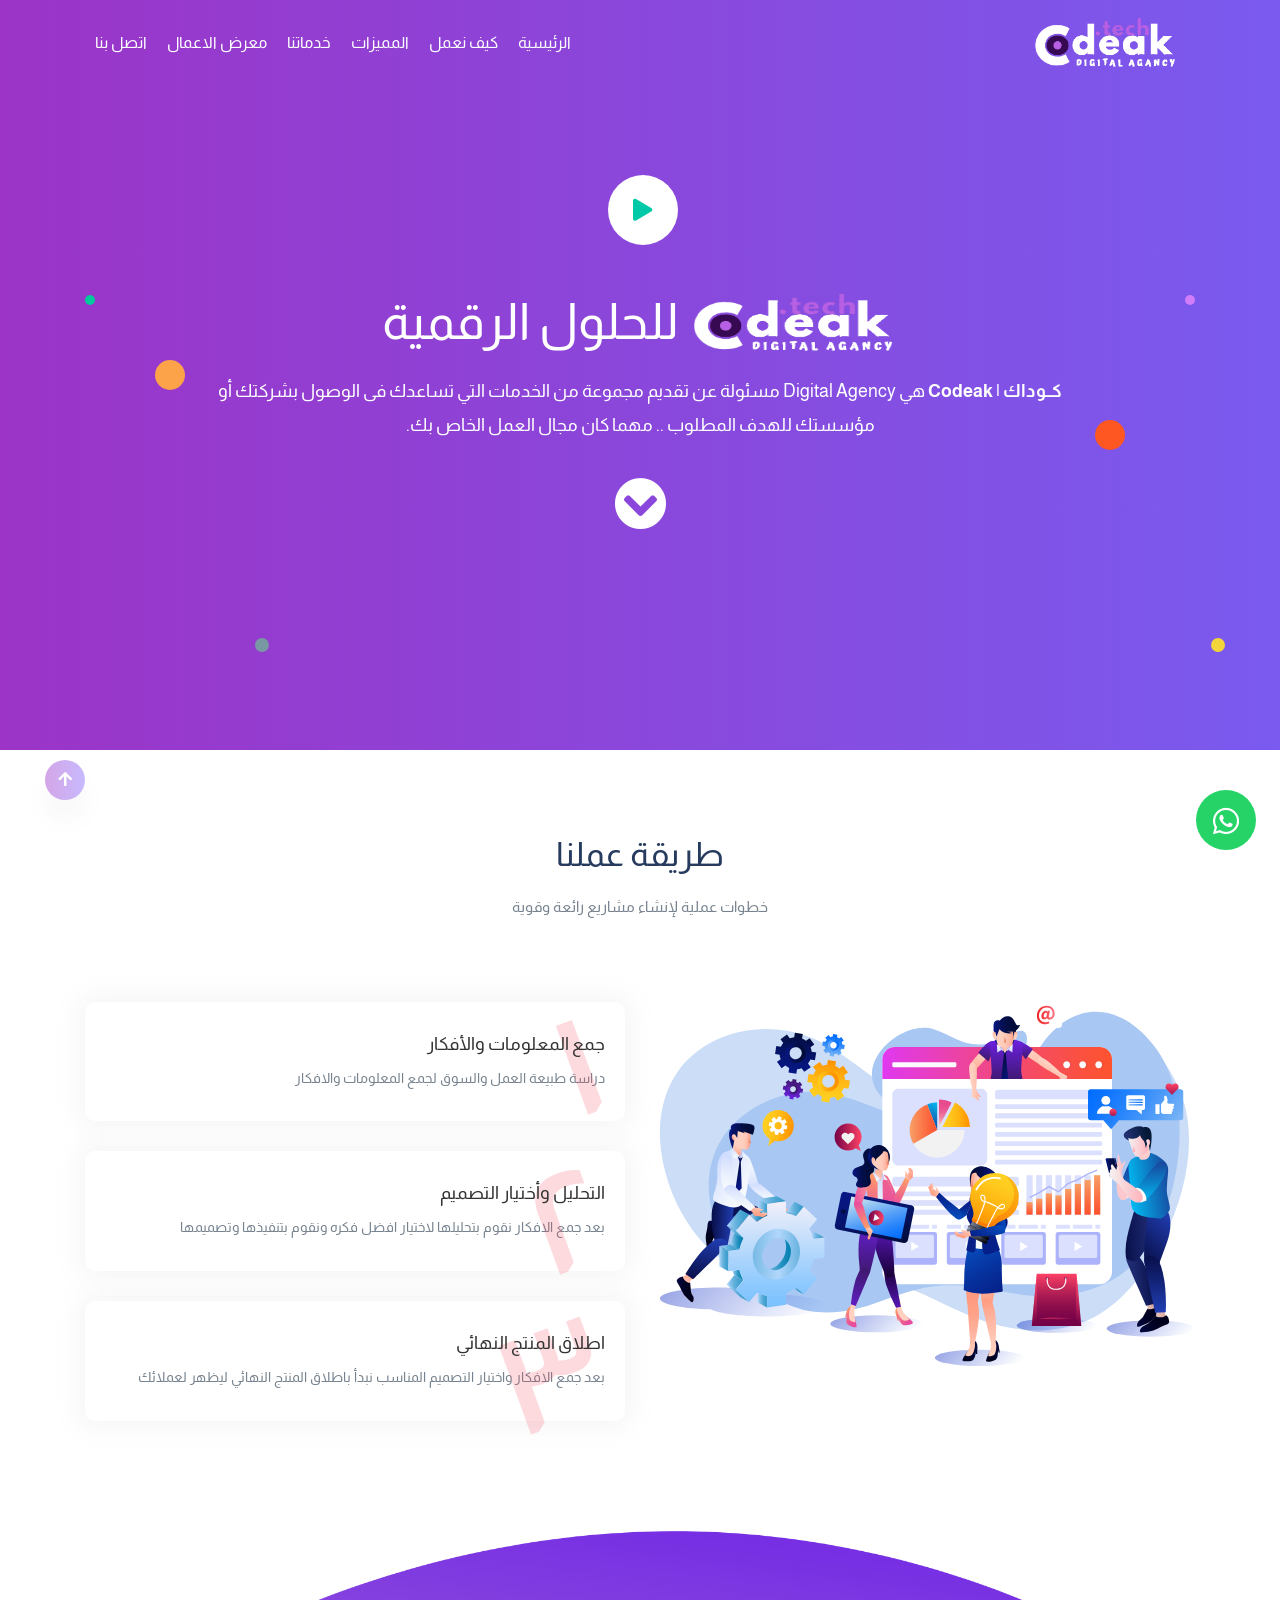
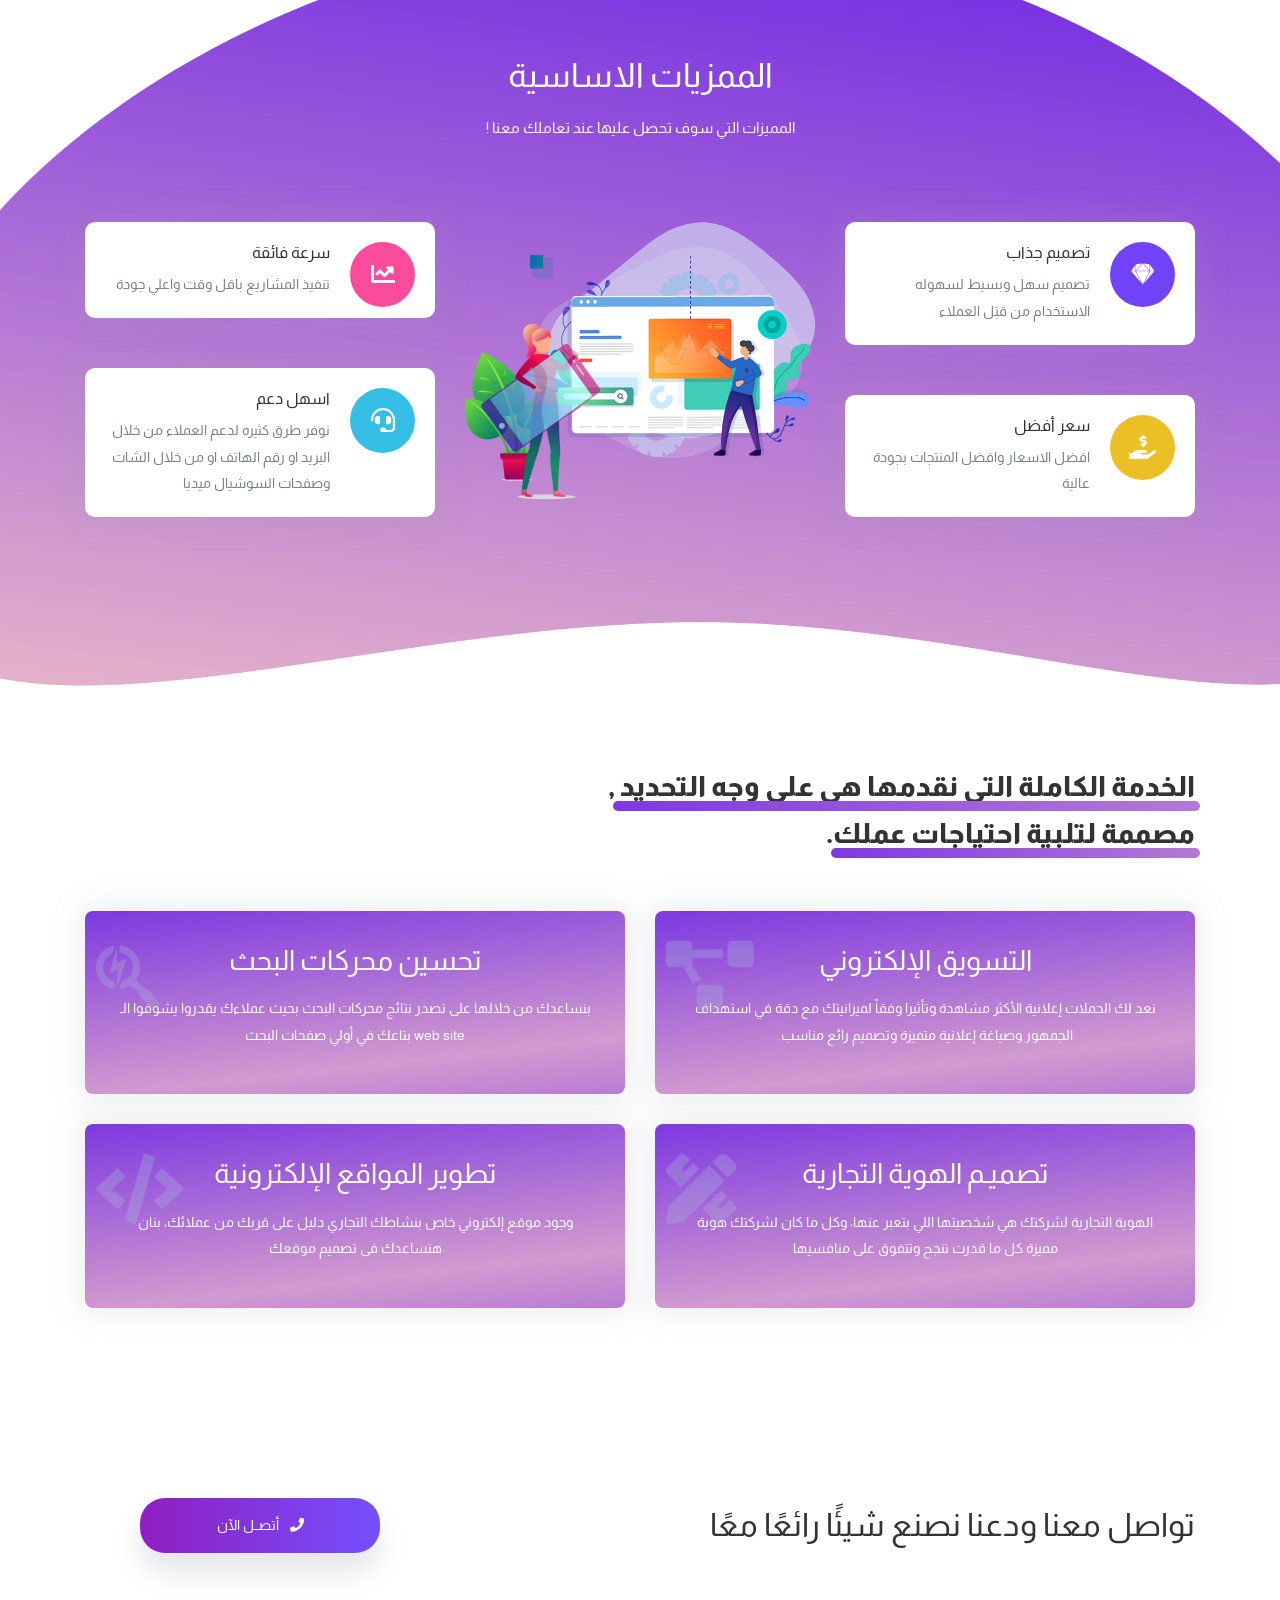
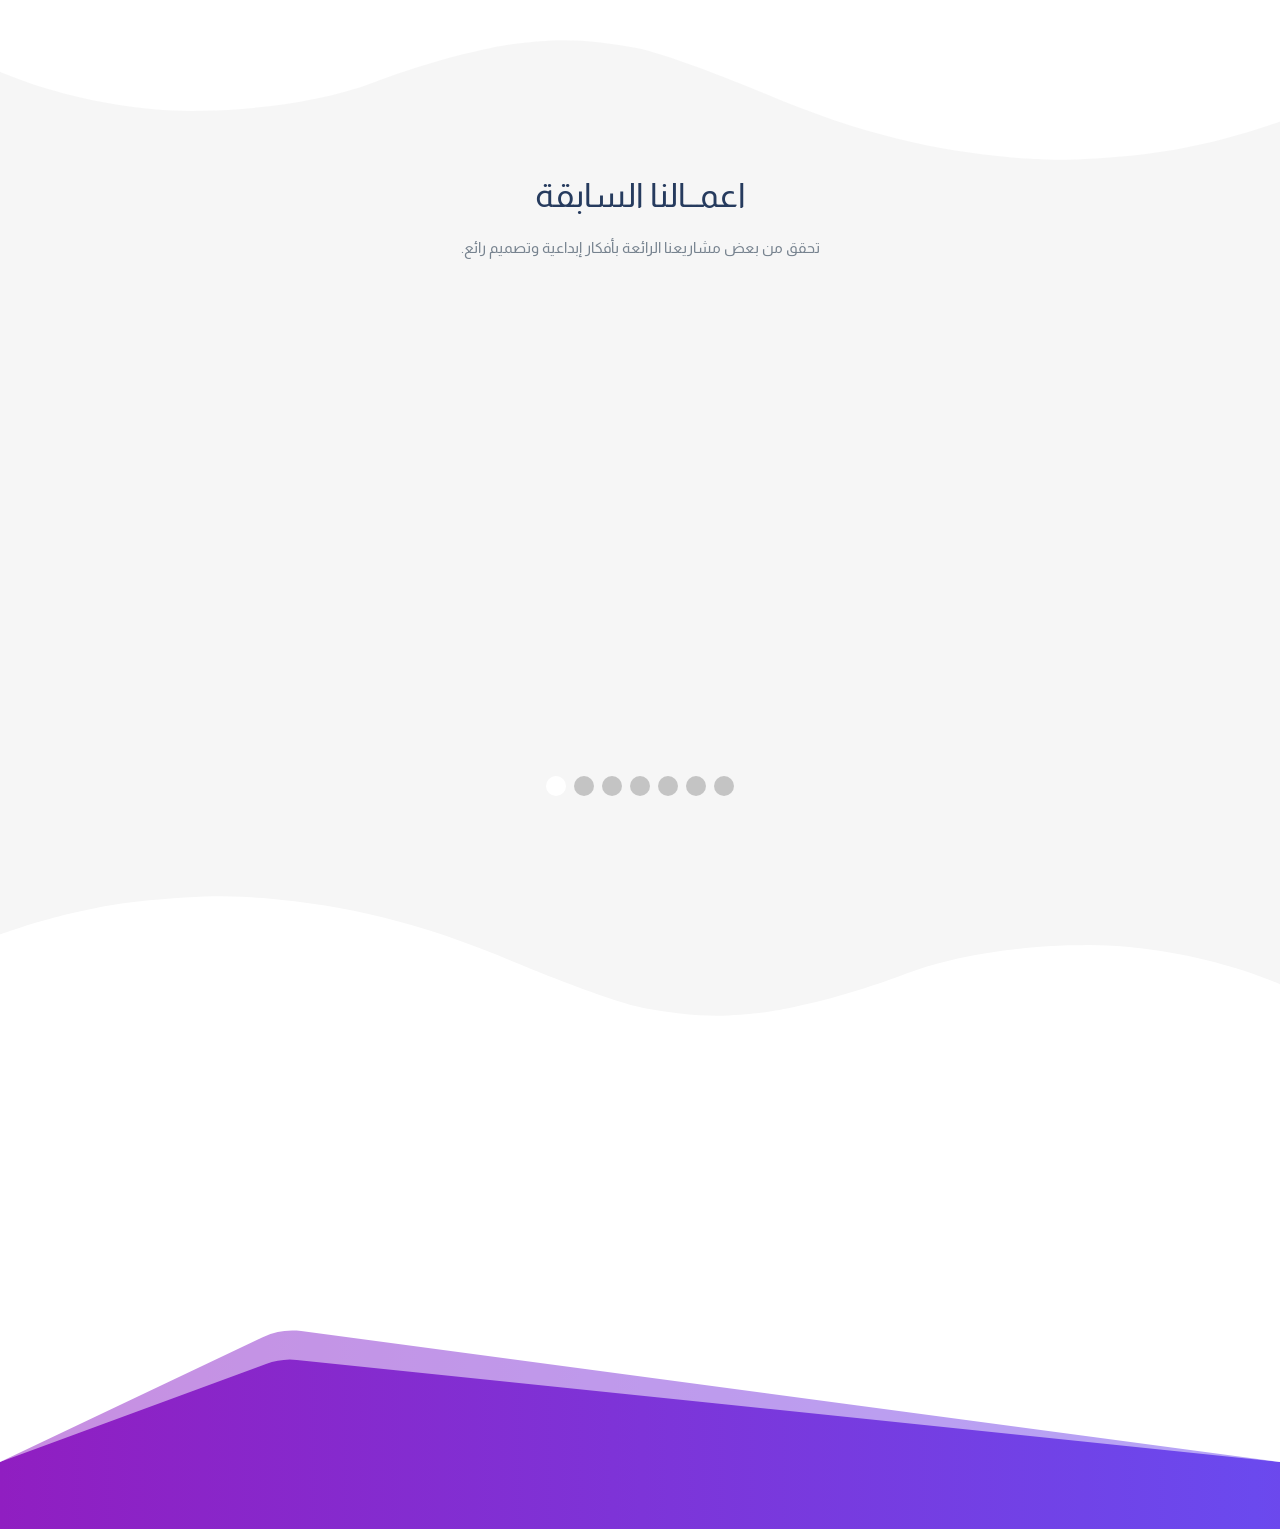
==== commit f1ee8cae: "finalUpdate" ====
--- a/index.html
+++ b/index.html
@@ -1,5 +1,5 @@
 <!DOCTYPE html>
-<html>
+<html dir="rtl" lang="ar">
   <head>
     <meta charset="utf-8">
     <meta http-equiv="X-UA-Compatible" content="IE=edge">
@@ -7,17 +7,24 @@
     <meta name="twitter:image" content="img/Capture.JPG"/>
     <meta name="author" content="atef gad">
     <meta name="copyright" content="atef gad">
-    <meta http-equiv="cache-control" content="cache">
-    <meta property="og:locale" content="ar_AR">
     <meta property="og:type" content="website">
     <meta property="og:title" content="كــوداك - للحلول الرقمية | تصميم المواقع الإلكترونية، السوشيال ميديا، SEO">
     <meta property="og:description" content="خدمة للحلول الرقمية ، نسعى جاهدين لتوفير خدماتنا بأفضل جودة تناسب احتياجاتك، من إنشاء هويتك التجارية إلى بدء طريقك والمنافسة فى السوق، نحن هنا للمساعدة.">
     <meta property="og:url" content="https:// codeak.tech/">
     <meta property="og:site_name" content="كــوداك | للحلول الرقمية">
     <meta property="og:image" content="https://يسب.png">
-    <meta http-equiv="content-language" content="ar">
     <title>كــوداك | للحلول الرقمية | تصميم المواقع الإلكترونية، السوشيال ميديا، SEO</title>
-    <meta name="viewport" content="width=device-width, initial-scale=1">
+    <meta name="viewport" content="width=device-width, initial-scale=1, shrink-to-fit=no">
+    
+    <!-- Favicons -->
+    <link rel="apple-touch-icon" sizes="180x180" href="images/favicons/apple-touch-icon.png">
+    <link rel="icon" type="image/png" sizes="32x32" href="/favicon-32x32.png">
+    <link rel="icon" type="image/png" sizes="16x16" href="/favicon-16x16.png">
+    <link rel="manifest" href="/site.webmanifest">
+    <link rel="mask-icon" href="/safari-pinned-tab.svg" color="#5bbad5">
+    <meta name="msapplication-TileColor" content="#da532c">
+    <meta name="theme-color" content="#ffffff">
+    
     <!-- Google Fonts -->
     <!-- <link href="https://fonts.googleapis.com/css2?family=Almarai:wght@300;400;700;800&display=swap" rel="stylesheet"> -->
     <!-- font awesome5 -->
@@ -26,11 +33,8 @@
     <link rel="stylesheet" href="css/animate.css">
     <!-- swiper style -->
     <link rel="stylesheet" href="css/swiper-bundle.min.css">
-    <!-- carousel style -->
-    <!-- <link rel="stylesheet" href="css/owl.carousel.min.css"> -->
     <!-- bootstrap 4 -->
     <link rel="stylesheet" href="css/bootstrap.min.css">
-    <link rel="stylesheet" href="css/bootstrap-rtl.css">
     <!-- general style -->
     <link rel="stylesheet" href="css/style.css">
     <!--[if lt IE 9]>
@@ -47,14 +51,14 @@
             <div class="container">
                 <div class="site-logo">
                   <a class="navbar-brand" href="index.html">
-                    <img src="images/logo.png" height="50px" class="img-fluid" alt="Img">
+                    <img src="images/logo.png" class="img-fluid" alt="logo codeak.tech">
                   </a>
                 </div>
-                <div class="navbar-toggler" data-toggle="collapse" data-target="#mainNavbar" aria-controls="mainNavbar" aria-expanded="false" aria-label="Toggle navigation">
+                <a class="navbar-toggler" data-toggle="collapse" data-target="#mainNavbar" aria-controls="mainNavbar" aria-expanded="false" aria-label="Toggle navigation">
                     <!-- <span class="navbar-toggler-icon"><i class="fas fa-bars"></i></span> -->
                     <!-- hamburger-icon -->
                   <div class="hamburger-icon"><span></span><span></span><span> </span></div>
-                </div>
+                </a>
                 <div class="collapse navbar-collapse" id="mainNavbar">
                     <ul class="navbar-nav">
                       <li class="nav-item"><a href="index.html" >الرئيسية</a></li>
@@ -82,7 +86,7 @@
                           
                         </a>
                         <h1 class="wow animated fadeInUp" data-wow-delay=".4s">
-                          <img src="images/logo.png" width="210px" height="70px" class="img-fluid mb-2" alt="خدمة للحلول الرقمية | تصميم المواقع الإلكترونية، الموبايل ابلكيشن، السوشيال ميديا، SEO">
+                          <img src="images/logo.png" style=" width: 210px; height:70px; " class="img-fluid mb-2" alt="خدمة للحلول الرقمية | تصميم المواقع الإلكترونية، الموبايل ابلكيشن، السوشيال ميديا، SEO">
                         للحلول الرقمية
                         </h1>
                         <p class="wow animated fadeInDown" data-wow-delay=".6s">
@@ -487,13 +491,13 @@
         <div class="container">
           <div class="row align-items-center">
             <div class="col order-1 text-center footer-social-links wow animated fadeInUp" data-wow-delay=".2s">
-              <a href="https://www.facebook.com/aa"><i class="fab fa-facebook-f"></i></a>
-              <a href="https://twitter.com/aa"><i class="fab fa-twitter"></i></a>
-              <a href="https://www.instagram.com/aa"><i class="fab fa-instagram"></i></a>
+              <a href="https://www.facebook.com/codeak.tech"  target="_blank" ><i class="fab fa-facebook-f"></i></a>
+              <a href="https://twitter.com/codeak.tech"  target="_blank" ><i class="fab fa-twitter"></i></a>
+              <a href="https://www.instagram.com/codeak.tech"  target="_blank" ><i class="fab fa-instagram"></i></a>
             </div>
             <!-- Start Copyrights Area -->
             <div class="col copyrights text-center wow animated fadeInDown" data-wow-delay=".4s">
-                <p>Copyrights © 2020. Designed with  <i class="far fa-heart"></i> by <a href="https://www.codeak.tech" target="_blanck">codeak.tech</a></p>
+                <p>Copyrights © 2020. Designed with  <i class="far fa-heart"></i> by <a href="https://www.codeak.tech">codeak</a></p>
             </div>
             <!-- End Copyrights Area -->
           </div>
--- a/css/style.css
+++ b/css/style.css
@@ -1,1547 +1,4 @@
-/*
-* Template Name: codeak.tech
-* Template URI: http://codeak.tech
-* Description: Digital Agency
-* Author: codeak.tech
-* Author URL: https://codeak.tech
-* Version: 1.0
-*/
-
-/*================================================
- [  Table of contents  ]
- ================================================
-
-#1.  Fonts
-#2.  Global css
-#3.  Common Style (Pagination, Main Titles, Preloader, Back to top)
-#4.  Header
-#5.  Home Start Page
-     5.1 Start Home Demo1
-     5.1 Start Home Demo2
-#6.  How it works
-#7.  Features 
-#8.  Services 
-#9.  Works
-#10. Contact
-#11. Footer
-#12. Responsive
- ======================================
- [ End table content ]
- ======================================*/
-
-/* ============================================================================= 
-#1. Fonts
-============================================================================= */
-
-/******  Google fonts ******/
-/* @import url('https://fonts.googleapis.com/css?family=Tajawal'); */
-@import url('https://fonts.googleapis.com/css2?family=Almarai:wght@300;400;700;800&display=swap');
-
-
-/* ============================================================================= 
-#2. Global css
-============================================================================= */
-
-* {
-    margin: 0;
-    padding: 0;
-}
-
-body {
-    font-family: 'Almarai', sans-serif;
-    font-size: 14px;
-    text-align: right;
-}
-h1,
-h2,
-h3,
-h4,
-h5,
-h6 {
-    line-height: 1.4;
-    font-weight: 500;
-    color: #333;
-    direction: rtl;
-}
-p{
-    direction: rtl;
-
-}
-a{
-    -webkit-transition: all 0.3s ease-in-out;
-    -moz-transition: all 0.3s ease-in-out;
-    -o-transition: all 0.3s ease-in-out;
-    -ms-transition: all 0.3s ease-in-out;
-    transition: all 0.3s ease-in-out;
-    text-decoration: none;
-    outline: none;
-    color: #901ec1;
-}
-a:hover{
-    text-decoration: none;
-}
-li {
-    list-style: none;
-}
-
-p {
-    line-height: 1.9;
-    color: #77838f;;
-}
-
-img {
-    max-width: 100%;
-    height: auto;
-}
-
-ul,
-ol {
-    margin: 0;
-    padding: 0;
-}
-.btn{
-    border-radius: 25px;
-    color: #fff;
-    font-size: 14px;
-}
-.btn.focus, .btn:focus, button:focus{
-    outline: none !important;
-    box-shadow: none;
-}
-
-.w15{
-    width: 15rem;
-}
-.theme-btn {
-    background-image: linear-gradient(to right, #901ec1 0%, #7450fe 51%, #901ec1 100%);
-    -webkit-transition: all 500ms;
-    transition: all 500ms;
-    background-size: 200% auto;
-    color: #fff !important;
-    -webkit-box-shadow: 0px 20px 30px 0px rgba(12, 0, 46, 0.1);
-    box-shadow: 0px 20px 30px 0px rgba(12, 0, 46, 0.1);
-}
-
-/************ general style-shapes and animated *******************/
-.section-bg1{
-    background-image: url(../images/section-bg1.png);
-    background-size: 100% 100%;
-    background-position: center;
-}
-/***
- *** img-blob ***
- ***/
-.img-blob img {
-    -webkit-mask-position: center center;
-    mask-position: center center;
-    -webkit-mask-repeat: no-repeat;
-    mask-repeat: no-repeat;
-    height: auto;
-    width: 4.5rem;
-    max-width: 100%;
-    -webkit-mask-size: auto auto;
-}
-.img-blob.blob5 img {
-    -webkit-mask-box-image: url(../images/blob5.svg);
-    mask-image: url(../images/blob5.svg);
-    -webkit-mask-box-image-repeat: space;
-}  
-
-/***
- *** bubbles-animate ***
- ***/
-.bubbles-animate .bubble {
-    position: absolute;
-    border-radius: 50%;
-    z-index: 99;
-}
-.bubbles-animate .bubble.b_one, .bubbles-animate .bubble.b_four {
-    width: 10px;
-    height: 10px;
-}
-
-.bubbles-animate .bubble.b_two, .bubbles-animate .bubble.b_five {
-    width: 30px;
-    height: 30px;
-}
-
-.bubbles-animate .bubble.b_three, .bubbles-animate .bubble.b_six {
-    width: 14px;
-    height: 14px;
-}
-
-.bubbles-animate .bubble.b_one {
-    background: #00c99c;
-    top: 40%;
-    left: 85px;
-    -webkit-transform: translateY(-50%);
-    -ms-transform: translateY(-50%);
-    transform: translateY(-50%);
-    -webkit-animation: spin2 2s infinite alternate;
-    animation: spin2 2s infinite alternate;
-}
-
-.bubbles-animate .bubble.b_two {
-    background: #fca249;
-    top: 50%;
-    left: 155px;
-    -webkit-transform: translateY(-50%);
-    -ms-transform: translateY(-50%);
-    transform: translateY(-50%);
-    -webkit-animation: spin3 2s infinite alternate;
-    animation: spin3 2s infinite alternate;
-}
-
-.bubbles-animate .bubble.b_three {
-    background: #7898a3;
-    top: 85%;
-    left: 255px;
-    -webkit-animation: spin1 1s infinite alternate;
-    animation: spin1 1s infinite alternate;
-}
-
-.bubbles-animate .bubble.b_four {
-    background: #d27dfa;
-    top: 40%;
-    right: 85px;
-    -webkit-transform: translateY(-50%);
-    -ms-transform: translateY(-50%);
-    transform: translateY(-50%);
-    -webkit-animation: spin1 2s infinite alternate;
-    animation: spin1 2s infinite alternate;
-}
-
-.bubbles-animate .bubble.b_five {
-    background: #FF5722;
-    top: 58%;
-    right: 155px;
-    -webkit-transform: translateY(-50%);
-    -ms-transform: translateY(-50%);
-    transform: translateY(-50%);
-    -webkit-animation: pulse 3s infinite alternate;
-    animation: pulse 3s infinite alternate;
-}
-
-.bubbles-animate .bubble.b_six {
-    background: #f1d53b;
-    top: 85%;
-    right: 55px;
-    -webkit-animation: spin2 2s infinite alternate;
-    animation: spin2 2s infinite alternate;
-}
-
-.bubbles-animate .triangle {
-    position: absolute;
-}
-
-.bubbles-animate .triangle.b_seven {
-    left: 25%;
-    top: 400px;
-}
-
-.bubbles-animate .triangle.b_eight {
-    left: -100px;
-    bottom: -45px;
-}
-
-.bubbles-animate .triangle.b_nine {
-    right: 28%;
-    bottom: 250px;
-    -webkit-animation: spin2 2s infinite alternate;
-    animation: spin2 2s infinite alternate;
-}
-
-/*============ keyframes animation  =============*/
-@-webkit-keyframes pulse {
-    0% {
-        opacity: 1;
-        -webkit-transform: translate(-50%, -50%) scale(1);
-        transform: translate(-50%, -50%) scale(1);
-    }
-    100% {
-        opacity: 0;
-        -webkit-transform: translate(-50%, -50%) scale(2);
-        transform: translate(-50%, -50%) scale(2);
-    }
-}
-
-@keyframes pulse {
-    0% {
-        opacity: 1;
-        -webkit-transform: translate(-50%, -50%) scale(1);
-        transform: translate(-50%, -50%) scale(1);
-    }
-    100% {
-        opacity: 0;
-        -webkit-transform: translate(-50%, -50%) scale(2);
-        transform: translate(-50%, -50%) scale(2);
-    }
-}
-@-webkit-keyframes spin {
-    0% {
-        -webkit-transform: translateX(-10px) scale(0.9);
-        transform: translateX(-10px) scale(0.9);
-    }
-    100% {
-        -webkit-transform: translateX(30px) scale(1.3) translateY(10px);
-        transform: translateX(30px) scale(1.3) translateY(10px);
-    }
-}
-
-@keyframes spin {
-    0% {
-        -webkit-transform: translateX(-10px) scale(0.9);
-        transform: translateX(-10px) scale(0.9);
-    }
-    100% {
-        -webkit-transform: translateX(30px) scale(1.3) translateY(10px);
-        transform: translateX(30px) scale(1.3) translateY(10px);
-    }
-}
-
-@-webkit-keyframes spin1 {
-    0% {
-        -webkit-transform: scale(0.9);
-        transform: scale(0.9);
-    }
-    100% {
-        -webkit-transform: scale(1.5);
-        transform: scale(1.5);
-    }
-}
-
-@keyframes spin1 {
-    0% {
-        -webkit-transform: scale(0.9);
-        transform: scale(0.9);
-    }
-    100% {
-        -webkit-transform: scale(1.5);
-        transform: scale(1.5);
-    }
-}
-
-@-webkit-keyframes spin2 {
-    0% {
-        -webkit-transform: translateY(0);
-        transform: translateY(0);
-    }
-    100% {
-        -webkit-transform: translateY(40px);
-        transform: translateY(40px);
-    }
-}
-
-@keyframes spin2 {
-    0% {
-        -webkit-transform: translateY(0);
-        transform: translateY(0);
-    }
-    100% {
-        -webkit-transform: translateY(40px);
-        transform: translateY(40px);
-    }
-}
-
-@-webkit-keyframes spin3 {
-    0% {
-        -webkit-transform: translateX(0);
-        transform: translateX(0);
-    }
-    25% {
-        -webkit-transform: translateY(10px);
-        transform: translateY(10px);
-    }
-    50% {
-        -webkit-transform: translateX(30px);
-        transform: translateX(30px);
-    }
-    100% {
-        -webkit-transform: translateX(50px);
-        transform: translateX(50px);
-    }
-}
-
-@keyframes spin3 {
-    0% {
-        -webkit-transform: translateX(0);
-        transform: translateX(0);
-    }
-    25% {
-        -webkit-transform: translateY(10px);
-        transform: translateY(10px);
-    }
-    50% {
-        -webkit-transform: translateX(30px);
-        transform: translateX(30px);
-    }
-    100% {
-        -webkit-transform: translateX(50px);
-        transform: translateX(50px);
-    }
-}
-@-webkit-keyframes pulsate {
-    0% {
-        opacity: 1;
-        -webkit-transform: translate(-50%, -50%) scale(0.5);
-        transform: translate(-50%, -50%) scale(0.5);
-    }
-    100% {
-        opacity: 0;
-        -webkit-transform: translate(-50%, -50%) scale(4);
-        transform: translate(-50%, -50%) scale(4);
-    }
-}
-
-@keyframes pulsate {
-    0% {
-        opacity: 1;
-        -webkit-transform: translate(-50%, -50%) scale(0.5);
-        transform: translate(-50%, -50%) scale(0.5);
-    }
-    100% {
-        opacity: 0;
-        -webkit-transform: translate(-50%, -50%) scale(4);
-        transform: translate(-50%, -50%) scale(4);
-    }
-}
-
-#main{
-	height:100%;
-	width:100%;
-	position:absolute;
-	top:0;
-	left:0;
-	z-index:2;
-	opacity:0;
-}
-/* ============================================================================= 
-#3. Common Style ( Main Titles)
-============================================================================= */
-.section-block{
-    padding: 80px 0;
-}
-.section-header{
-    margin-bottom: 80px;
-    text-align: center;
-}
-.section-header h2 {
-    font-size: 34px;
-    line-height: 48px;
-    color: #263b5e;
-    margin-bottom: 15px;
-    text-transform: capitalize;
-}
-.section-header p {
-    font-size: 15px;
-    font-weight: 500;
-    margin-bottom: 0;
-}
-.section-header-style2 h2{
-    font-size: 30px;
-    text-transform: capitalize;
-}
-.section-header-style2 p{
-    font-size: 16px;    
-}
-.theme-btn{
-    background-image:  linear-gradient(to right, #901ec1 0%, #7450fe 51%, #901ec1 100%);
-    -webkit-transition: all 500ms;
-    transition: all 500ms;
-    background-size: 200% auto;
-    color: #fff !important;
-    -webkit-box-shadow: 0px 20px 30px 0px rgba(12, 0, 46, 0.1);
-    box-shadow: 0px 20px 30px 0px rgba(12, 0, 46, 0.1);
-}
-.theme-btn:hover {
-    background-position: right center !important;
-}
-.theme-btn-sec{
-    color: #901ec1;
-    background: rgba(144, 30, 193, 0.07);
-    transition: all 500ms;
-}
-.theme-btn-sec:hover {
-    background: linear-gradient(to right, #901ec1 0%, #7450fe 51%, #901ec1 100%);
-    background-size: 200% auto;
-    color: #fff;
-}
-
-ul.list-checked li{
-    position: relative;
-    padding-right: 40px;
-    margin-bottom: 25px;
-    line-height: 30px;
-}
-ul.list-checked li i {
-    color: #901ec1;
-    background: rgba(144, 30, 193, 0.07);
-    border-color: transparent;
-    width: 30px;
-    height: 30px;
-    border-radius: 50%;
-    font-size: 12px;
-    line-height: 30px;
-    text-align: center;
-    position: absolute;
-    top: -2px;
-    right: 0;
-}
-
-/*-------------Back to Top--------------*/
-#back-to-top .top {
-    position: fixed;
-    color: #ffffff;
-    background-image: linear-gradient(to right, #901ec1 0%, #7450fe 51%, #901ec1 100%);
-    background-size: 200% auto;
-    bottom: 45px;
-    left: 45px;
-    z-index: 999;
-    font-size: 16px;
-    width: 40px;
-    height: 40px;
-    text-align: center;
-    line-height: 40px;
-    border-radius: 50%;
-    -webkit-transition: all .3s ease-in-out;
-    -moz-transition: all .3s ease-in-out;
-    transition: all .3s ease-in-out;
-    box-shadow: 0px 20px 30px 0px rgba(12, 0, 46, 0.1);
-}
-#back-to-top .top:hover {
-    background-position: right center !important;
-}
-/*------------- Page loader --------------*/
-.loader-wrap{
-	position:fixed;
-	top:0;
-	left:0;
-	width:100%;
-	height:100%;
-	z-index:100;
-	background:#2e3f6e;
-	-webkit-transform: translate3d(0,0,0);
-}
-.loader-inner {
-	z-index:100;
-	position:absolute;
-	left: calc(50% - 210px);
-    top: 50%;
-    transform: translate(50%);
-	width:220px;
-	height:220px;
-	/* animation: counterClockwise 4s linear infinite; */
-	margin:-16px 0 0 -16px;
-	/* border: 3px solid #4DB7FE; */
-	/* border-radius:100%; */
-}
-.loader-inner-cirle{
-    animation: spin1 2s infinite alternate;
-}
-.loader-inner:before, .loader-inner:after {
-	content:'';
-	position:absolute;
-	border-radius: 100%;
-}
-.loader-inner:before {
-	width: 18px;
-	height: 18px;
-	background: #fca249;
-    animation: spin2 2s infinite alternate;
-	top:-4px;
-}
-.loader-inner:after {
-	width: 12px;
-	height: 12px;
-	top:4px;
-	left: 22px;
-	background: #4DB7FE;
-	transform-origin: -4px -4px;
-	animation: counterClockwise 1s linear infinite;
-}
-.loader-9::before, .loader-9::after {
-	border-radius: 50%;
-}
-@-webkit-keyframes clockwise {
-  to {
-    -webkit-transform: rotate(1turn);
-            transform: rotate(1turn);
-  }
-}
-@keyframes clockwise {
-  to {
-    -webkit-transform: rotate(1turn);
-            transform: rotate(1turn);
-  }
-}
-@-webkit-keyframes counterClockwise {
-  to {
-    -webkit-transform: rotate(-1turn);
-            transform: rotate(-1turn);
-  }
-}
-@keyframes counterClockwise {
-  to {
-    -webkit-transform: rotate(-1turn);
-            transform: rotate(-1turn);
-  }
-}
-
-/* hamburger-icon */
-.navbar-toggler {
-    cursor: pointer;
-    position: relative;
-    z-index: 9999999;
-}
-.hamburger-icon {
-    width: 2rem;
-    height: 1.2rem;
-    position: relative;
-    transform: rotate(0deg);
-    transition: 0.5s ease-in-out;
-    cursor: pointer;
-}
-.hamburger-icon:hover span {
-    background-color: #390a53;
-}
-.hamburger-icon span {
-    display: block;
-    position: absolute;
-    height: 0.222rem;
-    width: 100%;
-    background-color: #fff;
-    border-radius: 50%;
-    opacity: 1;
-    left: 0;
-    transform: rotate(0deg);
-    transition: 0.25s ease-in-out;
-}
-.hamburger-icon span:nth-child(1) {
-    top: 0px;
-}
-.hamburger-icon span:nth-child(2) {
-    top: 9px;
-    width: 80%;
-    transition: 0.5s ease-in-out;
-}
-.hamburger-icon span:nth-child(3) {
-    top: 18px;
-}
-.hamburger-icon.open span:nth-child(1) {
-    top: 9px;
-    transform: rotate(135deg);
-}
-.hamburger-icon.open span:nth-child(2) {
-    opacity: 0;
-    left: -90px;
-}
-.hamburger-icon.open span:nth-child(3) {
-    top: 9px;
-    transform: rotate(-135deg);
-}
-
-/* WP Button */
-.wp-button {
-    position: fixed;
-    width: 60px;
-    height: 60px;
-    bottom: 50px;
-    right: 24px;
-    background-color: #25d366;
-    color: #FFF;
-    border-radius: 50px;
-    text-align: center;
-    font-size: 30px;
-    animation: spin2 3s infinite alternate;
-    z-index: 100;
-}
-.wp-button i {margin-top: 16px;}
-
-/* ============================================================================= 
-#4. Header
-============================================================================= */
-/********************  Header style 1 ********************/
-.header-area{
-    direction: rtl;
-}
-.navbar-expand-md .navbar-nav {
-    margin-right: auto;
-}
-.header-area.sticky .navbar{
-    background-image: linear-gradient(to right, rgba(144, 30, 193, 0.90) 0%, rgba(116, 80, 254, 0.90) 51%, rgba(144, 30, 193, 0.90) 100%);
-    background-size: 200% auto;
-}
-
-.navbar-toggler{
-    color: #fff;
-}
-.site-logo a{
-    color: #fff;
-}
-.site-logo img{
-    height: 60px;
-}
-.navbar-nav li{
-    padding: 10px;
-}
-.navbar-nav li a {
-    color: #ffffff;
-    text-transform: uppercase;
-    -webkit-transition: all .2s ease 0s;
-    -moz-transition: all .2s ease 0s;
-    -o-transition: all .2s ease 0s;
-    -ms-transition: all .2s ease 0s;
-    transition: all .2s ease 0s;
-    padding: 0;
-    display: inline-block;
-    font-size: 16px;
-}
-.navbar-nav .dropdown-menu{
-    box-shadow: 0 15px 30px rgba(22,28,45,.15);
-    margin: 0;
-    padding: 10px;
-    display: none;
-    position: absolute;
-    z-index: 99;
-    min-width: 190px;
-    border: 0;
-    background-color: #fff;
-    white-space: nowrap;
-    border-radius: 4px;
-    animation: fadeIn .4s;
-    -webkit-animation: fadeIn .4s;
-    -moz-animation: fadeIn .4s;
-    -o-animation: fadeIn .4s;
-    -ms-animation: fadeIn .4s;
-    right: 0;
-    left: unset;
-    text-align: right;
-}
-.dropdown-menu:before {
-    position: absolute;
-    top: -8px;
-    right: 22px;
-    left: unset;
-    display: block;
-    content: "";
-    width: 0;
-    height: 0;
-    border-style: solid;
-    border-width: 0 9px 8px;
-    border-color: transparent transparent #fff;
-    box-sizing: border-box;
-}
-.navbar-nav .dropdown-menu a{
-    width: 100%;
-    padding: 6px 12px;
-    margin-bottom: 2px;
-    border-radius: 4px;
-    font-size: 14px;
-    color: #666;
-    text-decoration: none;
-    display: inline-block;
-    float: left;
-    letter-spacing: .5px;
-    clear: both;
-    position: relative;
-    outline: 0;
-    transition: all .3s ease-in-out;
-    -webkit-transition: all .3s ease-in-out;
-    -moz-transition: all .3s ease-in-out;
-    -o-transition: all .3s ease-in-out;
-    -ms-transition: all .3s ease-in-out;
-    border-radius: 20px;
-}
-.navbar-nav .dropdown-menu a:hover{
-    color: #fff;
-    background-image: linear-gradient(to right, #901ec1 0%, #7450fe 51%, #901ec1 100%);
-    -webkit-transition: all 500ms;
-    transition: all 500ms;
-    background-size: 200% auto;
-    padding-right: 20px;
-}
-.nav-item.dropdown:hover .dropdown-menu{
-    display: block ;
-}
-.dropdown > .dropdown-toggle:active {
-    pointer-events: none;
-}
-.dropdown-toggle::after {
-    margin-right: .255em;
-    margin-left: 0;
-}
-
-/* ============================================================================= 
-#5. Home Start Page
-============================================================================= */
-/**************  5.1 Start Home Demo1 ***********/
-.start_home{
-    position: relative;
-    background-size: cover;
-    overflow: hidden;
-    background-position: center;
-    background-repeat: no-repeat; 
-    color: #ffffff;
-}
-.start_home.demo1:before, .start_home.demo2:before {
-    position: absolute;
-    content: '';
-    background: linear-gradient(to right, rgba(144, 30, 193, 0.90) 0%, rgb(107, 73, 238, 0.90) 51%, rgba(144, 30, 193, 0.90) 100%);
-    background-size: 200% auto;
-    width: 100%;
-    height: 100%;
-    top: 0;
-    left: 0;
-}
-.shape-bottom img.bottom-shape {
-    position: absolute;
-    left: 0;
-    right: 0;
-    bottom: -2px;
-    z-index: 1;
-    width: 100%;
-    margin: 0 auto;
-    /*transform: rotateX(-1);*/
-}
-.start-home-content {
-    height: 700px;
-    -webkit-flex-flow: column wrap;
-    -ms-flex-flow: column wrap;
-    flex-flow: column wrap;
-    display: -webkit-box;
-    display: -webkit-flex;
-    display: -ms-flexbox;
-    display: flex;
-    -webkit-box-pack: center;
-    -webkit-justify-content: center;
-    -ms-flex-pack: center;
-    justify-content: center;
-
-}
-.start-home-content h1 {
-    text-transform: capitalize;
-    font-size: 40px;
-    color: #fff;
-}
-.start-home-content p {
-    color: #fff;
-    font-size: 16px;
-}
-.app-button .down-button{
-    margin-top: 20px;
-}
-.app-button .down-button a{
-    color: #fff;
-    font-size: 1.5em;
-    
-}
-.app-button .down-button a:hover{
-    color: #c5bebe;
-}
-.app-button .down-button i{
-    font-size: 2.5em;
-    animation: floating2 7s infinite;
-    -webkit-animation: floating2 7s infinite;
-}
-.start-home-img img{
-    animation: floating2 7s infinite;
-    -webkit-animation: floating2 7s infinite; 
-}
-.start_home.demo1 .start-home-img img{
-    position: absolute;
-    left: 0;
-    z-index: 99;
-}
-
-/**************  5.4 Start Home Demo4 ***********/
-.home-top-shape {
-    position: absolute;
-    left: 0;
-    transform: scaleX(-1);
-    height: 750px;
-}
-.home-top-shape img{
-    height: 100%;
-}
-.start_home.demo3 .theme-btn{
-    padding: 20px 40px;
-}
-.start_home.demo3 .banner-btns .btn {
-    padding: 12px 25px;
-    min-width: 200px;
-    font-size: 16px;
-    margin-top: 30px;
-}
-.btn-video{
-    color: #00c9a7 !important;
-}
-.btn-video i {
-    color: #00c9a7 !important;
-    background-color: rgba(0, 201, 167, 0.1) !important;
-    position: relative;
-    display: inline-block;
-    vertical-align: middle;
-    text-align: center;
-    width: 55px;
-    height: 55px;
-    font-size: 18px;
-    border-radius: 50%;
-    background-color: #fff;
-    transition: all 0.3s ease-in-out;
-    line-height: 55px;
-    margin-left: 5px;
-}
-.btn-video:hover i {
-    -webkit-transform: scale(1.1);
-    transform: scale(1.1);
-}
-
-/**************  5.6 Start Home Demo6 ***********/
-.start_home.demo2.demo6 {
-    background: url(../images/bg-maps2-1.png);
-    height: 750px;
-}
-.start_home.demo6{
-    text-align: center;
-}
-.demo6 .btn-video i {
-    background-color: #fff !important;
-    width: 70px;
-    height: 70px;
-    font-size: 22px;
-    line-height: 70px;
-    margin-right: 0;
-    margin-bottom: 35px;
-}
-.start_home.demo6 .start-home-content h1 {
-    font-size: 50px;
-    font-weight: 500;
-}
-.start_home.demo6 .start-home-content > p {
-    font-size: 18px;
-}
-
-
-/* ============================================================================= 
-#6. How it works
-============================================================================= */
-.description-block{
-    padding: 30px;
-    margin-bottom: 30px;
-    background: #fff;
-    box-shadow: 0px 0px 29px 6px rgba(154, 161, 171, 0.18);
-    -webkit-box-shadow: 0px 0px 25px 6px rgba(154, 161, 171, 0.1);
-    padding: 30px 20px 20px;
-    -webkit-border-radius: 3px;
-    -moz-border-radius: 3px;
-    border-radius: 10px;
-}
-.inner-box{
-    position: relative;
-}
-.inner-box .step_num{
-    position: absolute;
-    right: 0%;
-    top: -70px;
-    font-size: 10em;
-    font-weight: 700;
-    opacity: .2;
-    width: 50px;
-    height: auto;
-    color: #f64c61;
-    text-align: center;
-    transform: rotate(-20deg);
-    -webkit-transform: rotate(-20deg);
-    transition: .3s ease; 
-    -webkit-transition: .3s ease; 
-}
-.inner-box .step_num.orange{color: #f64c61}
-.inner-box .step_num.blue{color: #0a72fe}
-.inner-box h3{
-    position: relative;
-    font-size: 18px;
-    text-transform: capitalize;
-}
-.inner-box p{
-    margin-top: 8px;
-    margin-bottom: 10px;
-}
-.img-box img {
-    animation: floating2 7s infinite;
-    -webkit-animation: floating2 7s infinite;
-    max-height: 500px;
-}
-
-@keyframes floating2 {
-    0% {
-        -webkit-transform: rotateX(0deg) translateY(0px);
-        -moz-transform: rotateX(0deg) translateY(0px);
-        -ms-transform: rotateX(0deg) translateY(0px);
-        -o-transform: rotateX(0deg) translateY(0px);
-        transform: rotateX(0deg) translateY(0px);
-    }
-    50% {
-        -webkit-transform: rotateX(0deg) translateY(15px);
-        -moz-transform: rotateX(0deg) translateY(15px);
-        -ms-transform: rotateX(0deg) translateY(15px);
-        -o-transform: rotateX(0deg) translateY(15px);
-        transform: rotateX(0deg) translateY(15px);
-    }
-    100% {
-        -webkit-transform: rotateX(0deg) translateY(0px);
-        -moz-transform: rotateX(0deg) translateY(0px);
-        -ms-transform: rotateX(0deg) translateY(0px);
-        -o-transform: rotateX(0deg) translateY(0px);
-        transform: rotateX(0deg) translateY(0px);
-    }
-}
-
-@-webkit-keyframes floating2 {
-    0% {
-        -webkit-transform: rotateX(0deg) translateY(0px);
-        -moz-transform: rotateX(0deg) translateY(0px);
-        -ms-transform: rotateX(0deg) translateY(0px);
-        -o-transform: rotateX(0deg) translateY(0px);
-        transform: rotateX(0deg) translateY(0px);
-    }
-    50% {
-        -webkit-transform: rotateX(0deg) translateY(15px);
-        -moz-transform: rotateX(0deg) translateY(15px);
-        -ms-transform: rotateX(0deg) translateY(15px);
-        -o-transform: rotateX(0deg) translateY(15px);
-        transform: rotateX(0deg) translateY(15px);
-    }
-    100% {
-        -webkit-transform: rotateX(0deg) translateY(0px);
-        -moz-transform: rotateX(0deg) translateY(0px);
-        -ms-transform: rotateX(0deg) translateY(0px);
-        -o-transform: rotateX(0deg) translateY(0px);
-        transform: rotateX(0deg) translateY(0px);
-    }
-}
-
-/* ============================================================================= 
-#7. Features
-============================================================================= */
-/************ 6.1 Features style-1 *******************/
-.features-style1 {
-    position: relative;
-    padding-bottom: 0;
-}
-.circls-features {
-    position: absolute;
-    top: 58%;
-    left: 50%;
-    -webkit-transform: translate(-50%, -50%);
-    -ms-transform: translate(-50%, -50%);
-    transform: translate(-50%, -50%);
-    z-index: -1;
-}
-
-.circls-features > div {
-    position: absolute;
-    top: 50%;
-    left: 50%;
-    -webkit-transform: translate(-50%, -50%);
-    -ms-transform: translate(-50%, -50%);
-    transform: translate(-50%, -50%);
-    width: 23rem;
-    height: 23rem;
-    border-radius: 100%;
-    background-image: -webkit-gradient(linear, left top, left bottom, from(rgba(227, 221, 246, 0.1)), color-stop(65%, rgba(227, 221, 246, 0.2)), to(rgba(227, 221, 246, 0.1)));
-    background-image: -webkit-linear-gradient(top, rgba(227, 221, 246, 0.1) 0%, rgba(227, 221, 246, 0.2) 65%, rgba(227, 221, 246, 0.1) 100%);
-    background-image: -o-linear-gradient(top, rgba(227, 221, 246, 0.1) 0%, rgba(227, 221, 246, 0.2) 65%, rgba(227, 221, 246, 0.1) 100%);
-    background-image: linear-gradient(-180deg, rgba(227, 221, 246, 0.1) 0%, rgba(227, 221, 246, 0.2) 65%, rgba(227, 221, 246, 0.1) 100%);
-    z-index: -1;
-}
-
-.circls-features .circle-1 {
-    -webkit-transform: translate(-50%, -50%) scale(0.67);
-    -ms-transform: translate(-50%, -50%) scale(0.67);
-    transform: translate(-50%, -50%) scale(0.67);
-}
-
-.circls-features .circle-2 {
-    -webkit-transform: translate(-50%, -50%) scale(1.05);
-    -ms-transform: translate(-50%, -50%) scale(1.05);
-    transform: translate(-50%, -50%) scale(1.05);
-}
-
-.circls-features .circle-3 {
-    -webkit-transform: translate(-50%, -50%) scale(1.63);
-    -ms-transform: translate(-50%, -50%) scale(1.63);
-    transform: translate(-50%, -50%) scale(1.63);
-}
-
-.circls-features .circle-4 {
-    -webkit-transform: translate(-50%, -50%) scale(2.1);
-    -ms-transform: translate(-50%, -50%) scale(2.1);
-    transform: translate(-50%, -50%) scale(2.1);
-}
-
-.circls-features .circle-x {
-    will-change: transform;
-    -webkit-animation: pulsate 3s infinite;
-    animation: pulsate 3s infinite;
-}
-
-@-webkit-keyframes pulsate {
-    0% {
-        opacity: 1;
-        -webkit-transform: translate(-50%, -50%) scale(0.5);
-        transform: translate(-50%, -50%) scale(0.5);
-    }
-    100% {
-        opacity: 0;
-        -webkit-transform: translate(-50%, -50%) scale(4);
-        transform: translate(-50%, -50%) scale(4);
-    }
-}
-
-@keyframes pulsate {
-    0% {
-        opacity: 1;
-        -webkit-transform: translate(-50%, -50%) scale(0.5);
-        transform: translate(-50%, -50%) scale(0.5);
-    }
-    100% {
-        opacity: 0;
-        -webkit-transform: translate(-50%, -50%) scale(4);
-        transform: translate(-50%, -50%) scale(4);
-    }
-}
-.feature-block {
-    margin-bottom: 30px;
-    text-align: center;
-    padding: 20px;
-    border-radius: 10px;
-}
-.feature-icon {
-    width: 65px;
-    height: 65px;
-    position: relative;
-    display: block;
-    margin: 0 auto 20px auto;
-    font-size: 24px;
-    border-radius: 50%;
-    color: #fff;
-    text-align: center;
-    line-height: 65px;
-    z-index: 1;
-}
-.feature-icon.icon-1 {
-    background: #7142f8;
-}
-.feature-icon.icon-2 {
-    background: #ecbf24;
-}
-.feature-icon.icon-3 {
-    background: #fa4c9a;
-}
-.feature-icon.icon-4 {
-    background: #35bfe7;
-}
-.feature-icon.icon-5 {
-    background: #8621c6;
-}
-.feature-icon.icon-6 {
-    background: #5cbd2c;
-}
-.feature-block h3{
-    font-size: 16px;
-    line-height: 22px;
-    margin-bottom: 8px;  
-}
-.features {padding: 120px 0;}
-.features .section-header h2,
-.features .section-header p {
-    color: #fff;
-}
-.features .feature-block{
-    background: #fff;
-    box-shadow: 0px 0px 29px 6px rgba(154, 161, 171, 0.18);
-    text-align: right;
-    margin-bottom: 50px;
-}
-.features .feature-block .feature-icon {
-    float: right;
-    margin: 0 0 0 20px;
-}
-.features .feature-block .feature-content {
-    padding-right: 85px;
-}
-.features .feature-block .feature-content h3{
-    margin-bottom: 7px;
-    /* color: #fff; */
-}
-.features .feature-block .feature-content p {
-    margin-bottom: 0;
-    /* color: #d3c6c6; */
-}
-/************************************/
-
-/* ============================================================================= 
-#8. services
-============================================================================= */
-.services .section-header{
-    margin-bottom: 50px;
-}
-.services .section-header h3{
-    font-weight: 900;
-    position: relative;
-    display: inline-block;
-}
-.services .section-header h3:after{
-    content: "";
-    position: absolute;
-    bottom: -5px;
-    right: -5px;
-    width: 100%;
-    height: 10px;
-    border-radius: 5px;
-    background: linear-gradient(to right, rgb(126 57 225) 0%, rgb(209 154 207) 51%, rgb(129 61 225) 100%);
-    background-size: 300% auto;
-}
-
-.single-services-box {
-    position: relative;
-    text-align: center;
-    margin-bottom: 30px;
-    border-radius: 8px;
-    background: linear-gradient(to right bottom, rgb(126 57 225) 0%, rgb(209 154 207) 51%, rgb(129 61 225) 100%);
-    background-size: 300% auto;
-    padding: 30px 31px;
-    box-shadow: 0px 0px 29px 6px rgba(154, 161, 171, 0.18);
-    transition: .5s;
-    overflow: hidden;
-    z-index: 1;
-}
-.single-services-box:after {
-    content: "";
-    position: absolute;
-    /* background-image: url(../images/service-bottom-shape.png);
-    background-repeat: no-repeat; */
-    background-color: #914edd;
-    border-radius: 50% 50% ;
-    width: 0px;
-    height: 0px;
-    right: -20px;
-    bottom: -10px;
-    opacity: .3;
-    transition: .5s;
-}
-.single-services-box:hover:after{
-    width: 200%;
-    height: 200%;
-    z-index: -1;
-}
-.single-services-box .icon{
-    
-    position: relative;
-}
-.single-services-box .icon i{
-    position: absolute;
-    left: -20px;
-    top: 0;
-    opacity: .3;
-    font-size: 5em;
-    color: #a8bcdb;
-}
-.single-services-box h3{margin-bottom: 15px;}
-.single-services-box h3,
-.single-services-box p{
-    color: #fff;
-}
-/************************************/
-
-/* ============================================================================= 
-#9. Our Works
-============================================================================= */
-.our_Works{
-    background-color: #f6f6f6;
-    position: relative;
-    padding-bottom: 100px;
-}
-.our_Works .section-block {
-    padding-bottom: 100px;
-    padding-top: 10px;
-}
-.our_Works .item{
-    cursor: all-scroll;
-}
-/*** shapes ***/   
-.our_Works .shape-top, .our_Works .shape-bottom{
-    /* position: absolute; */
-    width: 100%;
-    left: 0;
-    line-height: 0;
-    direction: ltr;
-    overflow: hidden;
-    z-index: 1;
-}
-.our_Works .shape-top, .shape-top {
-    top: -1px;
-}
-.our_Works .shape-bottom, .shape-bottom {
-    position: absolute;
-    bottom: -1px;
-    -webkit-transform: rotate(180deg);
-    transform: rotate(180deg);
-}
-/**************************************/  
-.our_Works .item figure {
-    position: relative;
-    margin: 0;
-}
-.our_Works .item:hover figure .item-link {
-    opacity: 1;
-    right: 0.75rem;
-}
-.our_Works .item figure img {
-    width: 100%;
-}
-.our_Works .item figure .item-link {
-    position: absolute;
-    right: 0;
-    bottom: 0.75rem;
-    opacity: 0;
-    width: 3.5rem;
-    height: 3.5rem;
-    line-height: 2.2rem;
-    z-index: 1;
-    border: 5px solid rgba(178, 178, 178, 0.9);
-    transition: all .3s ease-in-out;
-    color: #901ec1;
-    background: #fff;
-    box-shadow: 0px 0px 29px 6px rgba(154, 161, 171, 0.18);
-    font-size: 25px;
-    border-radius: 100%;
-    display: flex;
-    align-items: center;
-    justify-content: center;
-    -webkit-backface-visibility: hidden;
-    -moz-backface-visibility: hidden;
-}
-
-/*********slider_our_works************/
-.slider_our_works  .swiper-container{
-    direction: ltr;
-}
-.slider_our_works .swiper-pagination{
-    bottom: 20px !important;
-}
-.slider_our_works .swiper-button-next {
-    left: auto;
-    right: 30px;
-}
-.slider_our_works .swiper-button-prev {
-    right: auto;
-    left: 30px;
-}
-.slider_our_works .swiper-button-next:before,
-.slider_our_works .swiper-button-prev:before {
-    position: absolute;
-    content: '';
-    right: -15px;
-    top: -11px;
-    width: 60px;
-    height: 60px;
-    z-index: -1;
-    border-radius: 50px;
-    background-color: #ffffff;
-}
-.slider_our_works .swiper-button-next:after,
-.slider_our_works .swiper-button-prev:after {
-    /* content: "\f061"; */
-    font-size: 2em;
-    color: #6f42c1;
-    font-weight: bold;
-}
-.slider_our_works .swiper-button-prev{}
-
-.slider_our_works .swiper-pagination-bullet{
-    width: 20px;
-    height: 20px;
-}
-.slider_our_works .swiper-pagination-bullet-active{
-    background: #ffffff;
-}
-
-/************************************/
-
-/* ============================================================================= 
-#10. Contact Us
-============================================================================= */
-.contact-block {
-    margin-bottom: 25px;
-}
-.contact-block h4 {
-    font-size: 15px;
-    border-bottom: 1px solid #eee;
-    padding-bottom: 10px;
-    margin-bottom: 15px;
-    font-weight: 600;
-}
-.contact-block-side {
-    position: relative;
-    padding-right: 70px;
-}
-.contact-block:hover .contact-block-side i{
-    transform: scale(1.3) rotate(7deg);
-    -webkit-transform: scale(1.3) rotate(7deg);
-    background-position: right center !important;
-} 
-.contact-block-side i{
-    position: absolute;
-    right: 0;
-    top: -7px;
-    background: #901ec1;
-    background: linear-gradient(to right, #901ec1 0%, #7450fe 51%, #901ec1 100%);
-    background-size: 200% auto;
-    -webkit-background-clip: text;
-    -webkit-text-fill-color: transparent;
-    transition: .4s ease-out;
-    -webkit-transition: .4s ease-out;
-}
-.contact-block-side i:before{
-    font-size: 45px;
-    margin: 0;
-}
-.contact-block-side p{
-    margin-bottom: 0
-}
-.contact-block-side p span {
-    display: block;
-    margin-bottom: 5px;
-}
-.contact-block-side p span:last-child{
-    margin-bottom: 0;
-}
-.contact-block-side p span a {
-    color: #77838f;
-}
-.contact-block-side p span a:hover {
-    color: #6f42c1;
-}
-/************************************/
-
-/* ============================================================================= 
-#11. footer
-============================================================================= */
-footer {
-    background: linear-gradient(to left, rgba(144, 30, 193, 1) 0%, rgb(107, 73, 238) 51%, rgba(144, 30, 193, 1) 100%);
-    background-size: 200% auto;
-    position: relative;
-    padding-top: 150px;
-}
-.footer-social-links{
-    
-}
-.footer-social-links a {
-    color: #fff;
-    background: rgba(255, 255, 255, 0.4);
-    width: 35px;
-    height: 35px;
-    display: inline-block;
-    line-height: 38px;
-    text-align: center;
-    border-radius: 50%;
-    margin-left: 4px;
-    transition: all 500ms;
-}
-footer .copyrights p{
-    margin: 0;
-    /* border-top: 1px solid #fff; */
-    padding: 20px;
-    color: #fff;
-    direction: ltr;
-}
-footer .copyrights p a{
-    color: #000;
-    display: inline-block;
-    font-weight: 700;
-}
-footer .copyrights p a:hover{
-    color: #fff;
-    transform: scale(1.3) rotate(5deg);
-}
-footer .copyrights p i {
-    animation: spin1 3s infinite alternate;
-    margin: 0 5px;
-    font-size: 18px;
-}
-.shape-footer-top {
-    background-image: url(../images/footer-top.svg);
-    background-size: 100% 150px;
-    top: 0;
-    height: 150px;
-    z-index: 1;
-    margin-top: -1px;
-    position: absolute;
-    width: 100%;
-    pointer-events: none;
-    transform: rotate(180deg);
-}
-/* .footer-bg-v1 {
-    background-image: url(../images/footer-bg.png);
-    background-repeat: no-repeat;
-    background-size: 100% 100%;
-    background-position: center center;
-} */
-/************************************/
-
-
-/* ============================================================================= 
-#12. Responsive (All Devices)
-============================================================================= */
-@media (max-width: 768px){
-    .banner_top{
-        margin-top: 60px;
-    }
-    .header-area .navbar{
-        background-image: linear-gradient(to right, rgba(144, 30, 193, 0.90) 0%, rgba(116, 80, 254, 0.90) 51%, rgba(144, 30, 193, 0.90) 100%);
-        background-size: 200% auto;
-        border-radius: 50% 85% 200% 90%;
-        padding: 20px 0 20px 0;
-
-        overflow: hidden;
-    }
-    .navbar-nav li {
-        border-bottom: 1px solid #ddd;
-    }
-    .navbar-nav li:last-child {
-        border-bottom: none;
-    }
-    .site-logo {
-        transform: rotate(-15deg);
-        margin-bottom: 10px;
-    }
-    .navbar-collapswe{
-        background: #673ab7d1;
-        padding: 20px 15px;
-        border-radius: 50% 10% 10% 50%;
-        text-align: center;
-        
-    }
-    .header-area  .navbar-collapse{
-        background: transparent;
-        border-radius: 0;
-        text-align: center;
-    }
-    .quick-contact-us .phone-button{
-        margin-top: 30px;
-    }
-    footer {
-        padding-top: 60px;
-    }
-    footer .shape-footer-top {
-        display: none;
-    }
-    .footer-social-links{
-        text-align: center;
-    }
-    .section-bg1{
-        background-size: 130% 100%;
-    }
-
-}
+@import url(https://fonts.googleapis.com/css2?family=Almarai:wght@300;400;700;800&display=swap);*{margin:0;padding:0}body{font-family:Almarai,sans-serif;font-size:14px;text-align:right}h1,h2,h3,h4,h5,h6{line-height:1.4;font-weight:500;color:#333;direction:rtl}p{direction:rtl}a{-webkit-transition:all .3s ease-in-out;-moz-transition:all .3s ease-in-out;-o-transition:all .3s ease-in-out;-ms-transition:all .3s ease-in-out;transition:all .3s ease-in-out;text-decoration:none;outline:0;color:#901ec1}a:hover{text-decoration:none}li{list-style:none}p{line-height:1.9;color:#77838f}img{max-width:100%;height:auto}ol,ul{margin:0;padding:0}.btn{border-radius:25px;color:#fff;font-size:14px}.btn.focus,.btn:focus,button:focus{outline:0!important;box-shadow:none}.w15{width:15rem}.theme-btn{background-image:linear-gradient(to right,#901ec1 0,#7450fe 51%,#901ec1 100%);-webkit-transition:all .5s;transition:all .5s;background-size:200% auto;color:#fff!important;-webkit-box-shadow:0 20px 30px 0 rgba(12,0,46,.1);box-shadow:0 20px 30px 0 rgba(12,0,46,.1)}.section-bg1{background-image:url(../images/section-bg1.png);background-size:100% 100%;background-position:center}.img-blob img{-webkit-mask-position:center center;mask-position:center center;-webkit-mask-repeat:no-repeat;mask-repeat:no-repeat;height:auto;width:4.5rem;max-width:100%;-webkit-mask-size:auto auto}.img-blob.blob5 img{-webkit-mask-box-image:url(../images/blob5.svg);mask-image:url(../images/blob5.svg);-webkit-mask-box-image-repeat:space}.bubbles-animate .bubble{position:absolute;border-radius:50%;z-index:99}.bubbles-animate .bubble.b_four,.bubbles-animate .bubble.b_one{width:10px;height:10px}.bubbles-animate .bubble.b_five,.bubbles-animate .bubble.b_two{width:30px;height:30px}.bubbles-animate .bubble.b_six,.bubbles-animate .bubble.b_three{width:14px;height:14px}.bubbles-animate .bubble.b_one{background:#00c99c;top:40%;left:85px;-webkit-transform:translateY(-50%);-ms-transform:translateY(-50%);transform:translateY(-50%);-webkit-animation:spin2 2s infinite alternate;animation:spin2 2s infinite alternate}.bubbles-animate .bubble.b_two{background:#fca249;top:50%;left:155px;-webkit-transform:translateY(-50%);-ms-transform:translateY(-50%);transform:translateY(-50%);-webkit-animation:spin3 2s infinite alternate;animation:spin3 2s infinite alternate}.bubbles-animate .bubble.b_three{background:#7898a3;top:85%;left:255px;-webkit-animation:spin1 1s infinite alternate;animation:spin1 1s infinite alternate}.bubbles-animate .bubble.b_four{background:#d27dfa;top:40%;right:85px;-webkit-transform:translateY(-50%);-ms-transform:translateY(-50%);transform:translateY(-50%);-webkit-animation:spin1 2s infinite alternate;animation:spin1 2s infinite alternate}.bubbles-animate .bubble.b_five{background:#ff5722;top:58%;right:155px;-webkit-transform:translateY(-50%);-ms-transform:translateY(-50%);transform:translateY(-50%);-webkit-animation:pulse 3s infinite alternate;animation:pulse 3s infinite alternate}.bubbles-animate .bubble.b_six{background:#f1d53b;top:85%;right:55px;-webkit-animation:spin2 2s infinite alternate;animation:spin2 2s infinite alternate}.bubbles-animate .triangle{position:absolute}.bubbles-animate .triangle.b_seven{left:25%;top:400px}.bubbles-animate .triangle.b_eight{left:-100px;bottom:-45px}.bubbles-animate .triangle.b_nine{right:28%;bottom:250px;-webkit-animation:spin2 2s infinite alternate;animation:spin2 2s infinite alternate}@-webkit-keyframes pulse{0%{opacity:1;-webkit-transform:translate(-50%,-50%) scale(1);transform:translate(-50%,-50%) scale(1)}100%{opacity:0;-webkit-transform:translate(-50%,-50%) scale(2);transform:translate(-50%,-50%) scale(2)}}@keyframes pulse{0%{opacity:1;-webkit-transform:translate(-50%,-50%) scale(1);transform:translate(-50%,-50%) scale(1)}100%{opacity:0;-webkit-transform:translate(-50%,-50%) scale(2);transform:translate(-50%,-50%) scale(2)}}@-webkit-keyframes spin{0%{-webkit-transform:translateX(-10px) scale(.9);transform:translateX(-10px) scale(.9)}100%{-webkit-transform:translateX(30px) scale(1.3) translateY(10px);transform:translateX(30px) scale(1.3) translateY(10px)}}@keyframes spin{0%{-webkit-transform:translateX(-10px) scale(.9);transform:translateX(-10px) scale(.9)}100%{-webkit-transform:translateX(30px) scale(1.3) translateY(10px);transform:translateX(30px) scale(1.3) translateY(10px)}}@-webkit-keyframes spin1{0%{-webkit-transform:scale(.9);transform:scale(.9)}100%{-webkit-transform:scale(1.5);transform:scale(1.5)}}@keyframes spin1{0%{-webkit-transform:scale(.9);transform:scale(.9)}100%{-webkit-transform:scale(1.5);transform:scale(1.5)}}@-webkit-keyframes spin2{0%{-webkit-transform:translateY(0);transform:translateY(0)}100%{-webkit-transform:translateY(40px);transform:translateY(40px)}}@keyframes spin2{0%{-webkit-transform:translateY(0);transform:translateY(0)}100%{-webkit-transform:translateY(40px);transform:translateY(40px)}}@-webkit-keyframes spin3{0%{-webkit-transform:translateX(0);transform:translateX(0)}25%{-webkit-transform:translateY(10px);transform:translateY(10px)}50%{-webkit-transform:translateX(30px);transform:translateX(30px)}100%{-webkit-transform:translateX(50px);transform:translateX(50px)}}@keyframes spin3{0%{-webkit-transform:translateX(0);transform:translateX(0)}25%{-webkit-transform:translateY(10px);transform:translateY(10px)}50%{-webkit-transform:translateX(30px);transform:translateX(30px)}100%{-webkit-transform:translateX(50px);transform:translateX(50px)}}@-webkit-keyframes pulsate{0%{opacity:1;-webkit-transform:translate(-50%,-50%) scale(.5);transform:translate(-50%,-50%) scale(.5)}100%{opacity:0;-webkit-transform:translate(-50%,-50%) scale(4);transform:translate(-50%,-50%) scale(4)}}@keyframes pulsate{0%{opacity:1;-webkit-transform:translate(-50%,-50%) scale(.5);transform:translate(-50%,-50%) scale(.5)}100%{opacity:0;-webkit-transform:translate(-50%,-50%) scale(4);transform:translate(-50%,-50%) scale(4)}}#main{height:100%;width:100%;position:absolute;top:0;left:0;z-index:2;opacity:0}.section-block{padding:80px 0}.section-header{margin-bottom:80px;text-align:center}.section-header h2{font-size:34px;line-height:48px;color:#263b5e;margin-bottom:15px;text-transform:capitalize}.section-header p{font-size:15px;font-weight:500;margin-bottom:0}.section-header-style2 h2{font-size:30px;text-transform:capitalize}.section-header-style2 p{font-size:16px}.theme-btn{background-image:linear-gradient(to right,#901ec1 0,#7450fe 51%,#901ec1 100%);-webkit-transition:all .5s;transition:all .5s;background-size:200% auto;color:#fff!important;-webkit-box-shadow:0 20px 30px 0 rgba(12,0,46,.1);box-shadow:0 20px 30px 0 rgba(12,0,46,.1)}.theme-btn:hover{background-position:right center!important}.theme-btn-sec{color:#901ec1;background:rgba(144,30,193,.07);transition:all .5s}.theme-btn-sec:hover{background:linear-gradient(to right,#901ec1 0,#7450fe 51%,#901ec1 100%);background-size:200% auto;color:#fff}ul.list-checked li{position:relative;padding-right:40px;margin-bottom:25px;line-height:30px}ul.list-checked li i{color:#901ec1;background:rgba(144,30,193,.07);border-color:transparent;width:30px;height:30px;border-radius:50%;font-size:12px;line-height:30px;text-align:center;position:absolute;top:-2px;right:0}#back-to-top .top{position:fixed;color:#fff;background-image:linear-gradient(to right,#901ec1 0,#7450fe 51%,#901ec1 100%);background-size:200% auto;bottom:100px;left:45px;z-index:999;font-size:16px;width:40px;height:40px;text-align:center;line-height:40px;border-radius:50%;-webkit-transition:all .3s ease-in-out;-moz-transition:all .3s ease-in-out;transition:all .3s ease-in-out;box-shadow:0 20px 30px 0 rgba(12,0,46,.1)}#back-to-top .top:hover{background-position:right center!important}.loader-wrap{position:fixed;top:0;left:0;width:100%;height:100%;z-index:100;background:#2e3f6e;-webkit-transform:translate3d(0,0,0)}.loader-inner{z-index:100;position:absolute;left:calc(50% - 210px);top:50%;transform:translate(50%);width:220px;height:220px;margin:-16px 0 0 -16px}.loader-inner-cirle{animation:spin1 2s infinite alternate}.loader-inner:after,.loader-inner:before{content:'';position:absolute;border-radius:100%}.loader-inner:before{width:18px;height:18px;background:#fca249;animation:spin2 2s infinite alternate;top:-4px}.loader-inner:after{width:12px;height:12px;top:4px;left:22px;background:#4db7fe;transform-origin:-4px -4px;animation:counterClockwise 1s linear infinite}.loader-9::after,.loader-9::before{border-radius:50%}@-webkit-keyframes clockwise{to{-webkit-transform:rotate(1turn);transform:rotate(1turn)}}@keyframes clockwise{to{-webkit-transform:rotate(1turn);transform:rotate(1turn)}}@-webkit-keyframes counterClockwise{to{-webkit-transform:rotate(-1turn);transform:rotate(-1turn)}}@keyframes counterClockwise{to{-webkit-transform:rotate(-1turn);transform:rotate(-1turn)}}.navbar-toggler{cursor:pointer;position:relative;z-index:9999999}.hamburger-icon{width:2rem;height:1.2rem;position:relative;transform:rotate(0);transition:.5s ease-in-out;cursor:pointer}.hamburger-icon:hover span{background-color:#390a53}.hamburger-icon span{display:block;position:absolute;height:.222rem;width:100%;background-color:#fff;border-radius:50%;opacity:1;left:0;transform:rotate(0);transition:.25s ease-in-out}.hamburger-icon span:nth-child(1){top:0}.hamburger-icon span:nth-child(2){top:9px;width:80%;transition:.5s ease-in-out}.hamburger-icon span:nth-child(3){top:18px}.hamburger-icon.open span:nth-child(1){top:9px;transform:rotate(135deg)}.hamburger-icon.open span:nth-child(2){opacity:0;left:-90px}.hamburger-icon.open span:nth-child(3){top:9px;transform:rotate(-135deg)}.wp-button{position:fixed;width:60px;height:60px;bottom:50px;right:24px;background-color:#25d366;color:#fff;border-radius:50px;text-align:center;font-size:30px;animation:spin2 3s infinite alternate;z-index:100}.wp-button i{margin-top:16px}.header-area{direction:rtl}.navbar-expand-md .navbar-nav{margin-right:auto}.header-area.sticky .navbar{background-image:linear-gradient(to right,rgba(144,30,193,.9) 0,rgba(116,80,254,.9) 51%,rgba(144,30,193,.9) 100%);background-size:200% auto}.navbar-toggler{color:#fff}.site-logo a{color:#fff}.site-logo img{height:60px}.navbar-nav li{padding:10px}.navbar-nav li a{color:#fff;text-transform:uppercase;-webkit-transition:all .2s ease 0s;-moz-transition:all .2s ease 0s;-o-transition:all .2s ease 0s;-ms-transition:all .2s ease 0s;transition:all .2s ease 0s;padding:0;display:inline-block;font-size:16px}.navbar-nav .dropdown-menu{box-shadow:0 15px 30px rgba(22,28,45,.15);margin:0;padding:10px;display:none;position:absolute;z-index:99;min-width:190px;border:0;background-color:#fff;white-space:nowrap;border-radius:4px;animation:fadeIn .4s;-webkit-animation:fadeIn .4s;-moz-animation:fadeIn .4s;-o-animation:fadeIn .4s;-ms-animation:fadeIn .4s;right:0;left:unset;text-align:right}.dropdown-menu:before{position:absolute;top:-8px;right:22px;left:unset;display:block;content:"";width:0;height:0;border-style:solid;border-width:0 9px 8px;border-color:transparent transparent #fff;box-sizing:border-box}.navbar-nav .dropdown-menu a{width:100%;padding:6px 12px;margin-bottom:2px;border-radius:4px;font-size:14px;color:#666;text-decoration:none;display:inline-block;float:left;letter-spacing:.5px;clear:both;position:relative;outline:0;transition:all .3s ease-in-out;-webkit-transition:all .3s ease-in-out;-moz-transition:all .3s ease-in-out;-o-transition:all .3s ease-in-out;-ms-transition:all .3s ease-in-out;border-radius:20px}.navbar-nav .dropdown-menu a:hover{color:#fff;background-image:linear-gradient(to right,#901ec1 0,#7450fe 51%,#901ec1 100%);-webkit-transition:all .5s;transition:all .5s;background-size:200% auto;padding-right:20px}.nav-item.dropdown:hover .dropdown-menu{display:block}.dropdown>.dropdown-toggle:active{pointer-events:none}.dropdown-toggle::after{margin-right:.255em;margin-left:0}.start_home{position:relative;background-size:cover;overflow:hidden;background-position:center;background-repeat:no-repeat;color:#fff}.start_home.demo1:before,.start_home.demo2:before{position:absolute;content:'';background:linear-gradient(to right,rgba(144,30,193,.9) 0,rgb(107,73,238,.9) 51%,rgba(144,30,193,.9) 100%);background-size:200% auto;width:100%;height:100%;top:0;left:0}.shape-bottom img.bottom-shape{position:absolute;left:0;right:0;bottom:-2px;z-index:1;width:100%;margin:0 auto}.start-home-content{height:700px;-webkit-flex-flow:column wrap;-ms-flex-flow:column wrap;flex-flow:column wrap;display:-webkit-box;display:-webkit-flex;display:-ms-flexbox;display:flex;-webkit-box-pack:center;-webkit-justify-content:center;-ms-flex-pack:center;justify-content:center}.start-home-content h1{text-transform:capitalize;font-size:40px;color:#fff}.start-home-content p{color:#fff;font-size:16px}.app-button .down-button{margin-top:20px}.app-button .down-button a{color:#fff;font-size:1.5em}.app-button .down-button a:hover{color:#c5bebe}.app-button .down-button i{font-size:2.5em;animation:floating2 7s infinite;-webkit-animation:floating2 7s infinite}.start-home-img img{animation:floating2 7s infinite;-webkit-animation:floating2 7s infinite}.start_home.demo1 .start-home-img img{position:absolute;left:0;z-index:99}.home-top-shape{position:absolute;left:0;transform:scaleX(-1);height:750px}.home-top-shape img{height:100%}.start_home.demo3 .theme-btn{padding:20px 40px}.start_home.demo3 .banner-btns .btn{padding:12px 25px;min-width:200px;font-size:16px;margin-top:30px}.btn-video{color:#00c9a7!important}.btn-video i{color:#00c9a7!important;background-color:rgba(0,201,167,.1)!important;position:relative;display:inline-block;vertical-align:middle;text-align:center;width:55px;height:55px;font-size:18px;border-radius:50%;background-color:#fff;transition:all .3s ease-in-out;line-height:55px;margin-left:5px}.btn-video:hover i{-webkit-transform:scale(1.1);transform:scale(1.1)}.start_home.demo2.demo6{background:url(../images/bg-maps2-1.png);height:750px}.start_home.demo6{text-align:center}.demo6 .btn-video i{background-color:#fff!important;width:70px;height:70px;font-size:22px;line-height:70px;margin-right:0;margin-bottom:35px}.start_home.demo6 .start-home-content h1{font-size:50px;font-weight:500}.start_home.demo6 .start-home-content>p{font-size:18px}.description-block{padding:30px;margin-bottom:30px;background:#fff;box-shadow:0 0 29px 6px rgba(154,161,171,.18);-webkit-box-shadow:0 0 25px 6px rgba(154,161,171,.1);padding:30px 20px 20px;-webkit-border-radius:3px;-moz-border-radius:3px;border-radius:10px}.inner-box{position:relative}.inner-box .step_num{position:absolute;right:0;top:-70px;font-size:10em;font-weight:700;opacity:.2;width:50px;height:auto;color:#f64c61;text-align:center;transform:rotate(-20deg);-webkit-transform:rotate(-20deg);transition:.3s ease;-webkit-transition:.3s ease}.inner-box .step_num.orange{color:#f64c61}.inner-box .step_num.blue{color:#0a72fe}.inner-box h3{position:relative;font-size:18px;text-transform:capitalize}.inner-box p{margin-top:8px;margin-bottom:10px}.img-box img{animation:floating2 7s infinite;-webkit-animation:floating2 7s infinite;max-height:500px}@keyframes floating2{0%{-webkit-transform:rotateX(0) translateY(0);-moz-transform:rotateX(0) translateY(0);-ms-transform:rotateX(0) translateY(0);-o-transform:rotateX(0) translateY(0);transform:rotateX(0) translateY(0)}50%{-webkit-transform:rotateX(0) translateY(15px);-moz-transform:rotateX(0) translateY(15px);-ms-transform:rotateX(0) translateY(15px);-o-transform:rotateX(0) translateY(15px);transform:rotateX(0) translateY(15px)}100%{-webkit-transform:rotateX(0) translateY(0);-moz-transform:rotateX(0) translateY(0);-ms-transform:rotateX(0) translateY(0);-o-transform:rotateX(0) translateY(0);transform:rotateX(0) translateY(0)}}@-webkit-keyframes floating2{0%{-webkit-transform:rotateX(0) translateY(0);-moz-transform:rotateX(0) translateY(0);-ms-transform:rotateX(0) translateY(0);-o-transform:rotateX(0) translateY(0);transform:rotateX(0) translateY(0)}50%{-webkit-transform:rotateX(0) translateY(15px);-moz-transform:rotateX(0) translateY(15px);-ms-transform:rotateX(0) translateY(15px);-o-transform:rotateX(0) translateY(15px);transform:rotateX(0) translateY(15px)}100%{-webkit-transform:rotateX(0) translateY(0);-moz-transform:rotateX(0) translateY(0);-ms-transform:rotateX(0) translateY(0);-o-transform:rotateX(0) translateY(0);transform:rotateX(0) translateY(0)}}.features-style1{position:relative;padding-bottom:0}.circls-features{position:absolute;top:58%;left:50%;-webkit-transform:translate(-50%,-50%);-ms-transform:translate(-50%,-50%);transform:translate(-50%,-50%);z-index:-1}.circls-features>div{position:absolute;top:50%;left:50%;-webkit-transform:translate(-50%,-50%);-ms-transform:translate(-50%,-50%);transform:translate(-50%,-50%);width:23rem;height:23rem;border-radius:100%;background-image:-webkit-gradient(linear,left top,left bottom,from(rgba(227,221,246,.1)),color-stop(65%,rgba(227,221,246,.2)),to(rgba(227,221,246,.1)));background-image:-webkit-linear-gradient(top,rgba(227,221,246,.1) 0,rgba(227,221,246,.2) 65%,rgba(227,221,246,.1) 100%);background-image:-o-linear-gradient(top,rgba(227,221,246,.1) 0,rgba(227,221,246,.2) 65%,rgba(227,221,246,.1) 100%);background-image:linear-gradient(-180deg,rgba(227,221,246,.1) 0,rgba(227,221,246,.2) 65%,rgba(227,221,246,.1) 100%);z-index:-1}.circls-features .circle-1{-webkit-transform:translate(-50%,-50%) scale(.67);-ms-transform:translate(-50%,-50%) scale(.67);transform:translate(-50%,-50%) scale(.67)}.circls-features .circle-2{-webkit-transform:translate(-50%,-50%) scale(1.05);-ms-transform:translate(-50%,-50%) scale(1.05);transform:translate(-50%,-50%) scale(1.05)}.circls-features .circle-3{-webkit-transform:translate(-50%,-50%) scale(1.63);-ms-transform:translate(-50%,-50%) scale(1.63);transform:translate(-50%,-50%) scale(1.63)}.circls-features .circle-4{-webkit-transform:translate(-50%,-50%) scale(2.1);-ms-transform:translate(-50%,-50%) scale(2.1);transform:translate(-50%,-50%) scale(2.1)}.circls-features .circle-x{will-change:transform;-webkit-animation:pulsate 3s infinite;animation:pulsate 3s infinite}@-webkit-keyframes pulsate{0%{opacity:1;-webkit-transform:translate(-50%,-50%) scale(.5);transform:translate(-50%,-50%) scale(.5)}100%{opacity:0;-webkit-transform:translate(-50%,-50%) scale(4);transform:translate(-50%,-50%) scale(4)}}@keyframes pulsate{0%{opacity:1;-webkit-transform:translate(-50%,-50%) scale(.5);transform:translate(-50%,-50%) scale(.5)}100%{opacity:0;-webkit-transform:translate(-50%,-50%) scale(4);transform:translate(-50%,-50%) scale(4)}}.feature-block{margin-bottom:30px;text-align:center;padding:20px;border-radius:10px}.feature-icon{width:65px;height:65px;position:relative;display:block;margin:0 auto 20px auto;font-size:24px;border-radius:50%;color:#fff;text-align:center;line-height:65px;z-index:1}.feature-icon.icon-1{background:#7142f8}.feature-icon.icon-2{background:#ecbf24}.feature-icon.icon-3{background:#fa4c9a}.feature-icon.icon-4{background:#35bfe7}.feature-icon.icon-5{background:#8621c6}.feature-icon.icon-6{background:#5cbd2c}.feature-block h3{font-size:16px;line-height:22px;margin-bottom:8px}.features{padding:120px 0}.features .section-header h2,.features .section-header p{color:#fff}.features .feature-block{background:#fff;box-shadow:0 0 29px 6px rgba(154,161,171,.18);text-align:right;margin-bottom:50px}.features .feature-block .feature-icon{float:right;margin:0 0 0 20px}.features .feature-block .feature-content{padding-right:85px}.features .feature-block .feature-content h3{margin-bottom:7px}.features .feature-block .feature-content p{margin-bottom:0}.services .section-header{margin-bottom:50px}.services .section-header h3{font-weight:900;position:relative;display:inline-block}.services .section-header h3:after{content:"";position:absolute;bottom:-5px;right:-5px;width:100%;height:10px;border-radius:5px;background:linear-gradient(to right,rgb(126 57 225) 0,rgb(209 154 207) 51%,rgb(129 61 225) 100%);background-size:300% auto}.single-services-box{position:relative;text-align:center;margin-bottom:30px;border-radius:8px;background:linear-gradient(to right bottom,rgb(126 57 225) 0,rgb(209 154 207) 51%,rgb(129 61 225) 100%);background-size:300% auto;padding:30px 31px;box-shadow:0 0 29px 6px rgba(154,161,171,.18);transition:.5s;overflow:hidden;z-index:1}.single-services-box:after{content:"";position:absolute;background-color:#914edd;border-radius:50% 50%;width:0;height:0;right:-20px;bottom:-10px;opacity:.3;transition:.5s}.single-services-box:hover:after{width:200%;height:200%;z-index:-1}.single-services-box .icon{position:relative}.single-services-box .icon i{position:absolute;left:-20px;top:0;opacity:.3;font-size:5em;color:#a8bcdb}.single-services-box h3{margin-bottom:15px}.single-services-box h3,.single-services-box p{color:#fff}.our_Works{background-color:#f6f6f6;position:relative;padding-bottom:100px}.our_Works .section-block{padding-bottom:100px;padding-top:10px}.our_Works .item{cursor:all-scroll}.our_Works .shape-bottom,.our_Works .shape-top{width:100%;left:0;line-height:0;direction:ltr;overflow:hidden;z-index:1}.our_Works .shape-top,.shape-top{top:-1px}.our_Works .shape-bottom,.shape-bottom{position:absolute;bottom:-1px;-webkit-transform:rotate(180deg);transform:rotate(180deg)}.our_Works .item figure{position:relative;margin:0}.our_Works .item:hover figure .item-link{opacity:1;right:.75rem}.our_Works .item figure img{width:100%}.our_Works .item figure .item-link{position:absolute;right:0;bottom:.75rem;opacity:0;width:3.5rem;height:3.5rem;line-height:2.2rem;z-index:1;border:5px solid rgba(178,178,178,.9);transition:all .3s ease-in-out;color:#901ec1;background:#fff;box-shadow:0 0 29px 6px rgba(154,161,171,.18);font-size:25px;border-radius:100%;display:flex;align-items:center;justify-content:center;-webkit-backface-visibility:hidden;-moz-backface-visibility:hidden}.slider_our_works .swiper-container{direction:ltr}.slider_our_works .swiper-pagination{bottom:20px!important}.slider_our_works .swiper-button-next{left:auto;right:30px}.slider_our_works .swiper-button-prev{right:auto;left:30px}.slider_our_works .swiper-button-next:before,.slider_our_works .swiper-button-prev:before{position:absolute;content:'';right:-15px;top:-11px;width:60px;height:60px;z-index:-1;border-radius:50px;background-color:#fff}.slider_our_works .swiper-button-next:after,.slider_our_works .swiper-button-prev:after{font-size:2em;color:#6f42c1;font-weight:700}.slider_our_works .swiper-pagination-bullet{width:20px;height:20px}.slider_our_works .swiper-pagination-bullet-active{background:#fff}.contact-block{margin-bottom:25px}.contact-block h4{font-size:15px;border-bottom:1px solid #eee;padding-bottom:10px;margin-bottom:15px;font-weight:600}.contact-block-side{position:relative;padding-right:70px}.contact-block:hover .contact-block-side i{transform:scale(1.3) rotate(7deg);-webkit-transform:scale(1.3) rotate(7deg);background-position:right center!important}.contact-block-side i{position:absolute;right:0;top:-7px;background:#901ec1;background:linear-gradient(to right,#901ec1 0,#7450fe 51%,#901ec1 100%);background-size:200% auto;-webkit-background-clip:text;-webkit-text-fill-color:transparent;transition:.4s ease-out;-webkit-transition:.4s ease-out}.contact-block-side i:before{font-size:45px;margin:0}.contact-block-side p{margin-bottom:0}.contact-block-side p span{display:block;margin-bottom:5px}.contact-block-side p span:last-child{margin-bottom:0}.contact-block-side p span a{color:#77838f}.contact-block-side p span a:hover{color:#6f42c1}footer{background:linear-gradient(to left,#901ec1 0,#6b49ee 51%,#901ec1 100%);background-size:200% auto;position:relative;padding-top:150px}.footer-social-links a{color:#fff;background:rgba(255,255,255,.4);width:35px;height:35px;display:inline-block;line-height:38px;text-align:center;border-radius:50%;margin-left:4px;transition:all .5s}footer .copyrights p{margin:0;padding:20px;color:#fff;direction:ltr}footer .copyrights p a{color:#000;display:inline-block;font-weight:700}footer .copyrights p a:hover{color:#fff;transform:scale(1.3) rotate(5deg)}footer .copyrights p i{animation:spin1 3s infinite alternate;margin:0 5px;font-size:18px}.shape-footer-top{background-image:url(../images/footer-top.svg);background-size:100% 150px;top:0;height:150px;z-index:1;margin-top:-1px;position:absolute;width:100%;pointer-events:none;transform:rotate(180deg)}@media (max-width:768px){.banner_top{margin-top:80px}.header-area .navbar{background-image:linear-gradient(to right,rgba(144,30,193,.9) 0,rgba(116,80,254,.9) 51%,rgba(144,30,193,.9) 100%);background-size:200% auto;border-radius:50% 85% 200% 90%;padding:20px 0 20px 0;overflow:hidden}.navbar-nav li{border-bottom:1px solid #ddd}.navbar-nav li:last-child{border-bottom:none}.site-logo{transform:rotate(-15deg);margin-bottom:10px}.navbar-collapswe{background:#673ab7d1;padding:20px 15px;border-radius:50% 10% 10% 50%;text-align:center}.header-area .navbar-collapse{background:0 0;border-radius:0;text-align:center}.quick-contact-us .phone-button{margin-top:30px}footer{padding-top:60px}footer .shape-footer-top{display:none}.footer-social-links{text-align:center}.section-bg1{background-size:130% 100%}}/*!
+ * animate.css -http://daneden.me/animate
+ * Version - 3.7.0
+ */.animated{-webkit-animation-duration:1s;animation-duration:1s;-webkit-animation-fill-mode:both;animation-fill-mode:both}.animated.infinite{-webkit-animation-iteration-count:infinite;animation-iteration-count:infinite}@-webkit-keyframes bounce{20%,53%,80%,from,to{-webkit-animation-timing-function:cubic-bezier(.215,.61,.355,1);animation-timing-function:cubic-bezier(.215,.61,.355,1);-webkit-transform:translate3d(0,0,0);transform:translate3d(0,0,0)}40%,43%{-webkit-animation-timing-function:cubic-bezier(.755,.05,.855,.06);animation-timing-function:cubic-bezier(.755,.05,.855,.06);-webkit-transform:translate3d(0,-30px,0);transform:translate3d(0,-30px,0)}70%{-webkit-animation-timing-function:cubic-bezier(.755,.05,.855,.06);animation-timing-function:cubic-bezier(.755,.05,.855,.06);-webkit-transform:translate3d(0,-15px,0);transform:translate3d(0,-15px,0)}90%{-webkit-transform:translate3d(0,-4px,0);transform:translate3d(0,-4px,0)}}@keyframes bounce{20%,53%,80%,from,to{-webkit-animation-timing-function:cubic-bezier(.215,.61,.355,1);animation-timing-function:cubic-bezier(.215,.61,.355,1);-webkit-transform:translate3d(0,0,0);transform:translate3d(0,0,0)}40%,43%{-webkit-animation-timing-function:cubic-bezier(.755,.05,.855,.06);animation-timing-function:cubic-bezier(.755,.05,.855,.06);-webkit-transform:translate3d(0,-30px,0);transform:translate3d(0,-30px,0)}70%{-webkit-animation-timing-function:cubic-bezier(.755,.05,.855,.06);animation-timing-function:cubic-bezier(.755,.05,.855,.06);-webkit-transform:translate3d(0,-15px,0);transform:translate3d(0,-15px,0)}90%{-webkit-transform:translate3d(0,-4px,0);transform:translate3d(0,-4px,0)}}.bounce{-webkit-animation-name:bounce;animation-name:bounce;-webkit-transform-origin:center bottom;transform-origin:center bottom}@-webkit-keyframes fadeIn{from{opacity:0}to{opacity:1}}@keyframes fadeIn{from{opacity:0}to{opacity:1}}.fadeIn{-webkit-animation-name:fadeIn;animation-name:fadeIn}@-webkit-keyframes fadeInDown{from{opacity:0;-webkit-transform:translate3d(0,-100%,0);transform:translate3d(0,-100%,0)}to{opacity:1;-webkit-transform:translate3d(0,0,0);transform:translate3d(0,0,0)}}@keyframes fadeInDown{from{opacity:0;-webkit-transform:translate3d(0,-100%,0);transform:translate3d(0,-100%,0)}to{opacity:1;-webkit-transform:translate3d(0,0,0);transform:translate3d(0,0,0)}}.fadeInDown{-webkit-animation-name:fadeInDown;animation-name:fadeInDown}@-webkit-keyframes fadeInUp{from{opacity:0;-webkit-transform:translate3d(0,100%,0);transform:translate3d(0,100%,0)}to{opacity:1;-webkit-transform:translate3d(0,0,0);transform:translate3d(0,0,0)}}@keyframes fadeInUp{from{opacity:0;-webkit-transform:translate3d(0,100%,0);transform:translate3d(0,100%,0)}to{opacity:1;-webkit-transform:translate3d(0,0,0);transform:translate3d(0,0,0)}}.fadeInUp{-webkit-animation-name:fadeInUp;animation-name:fadeInUp}
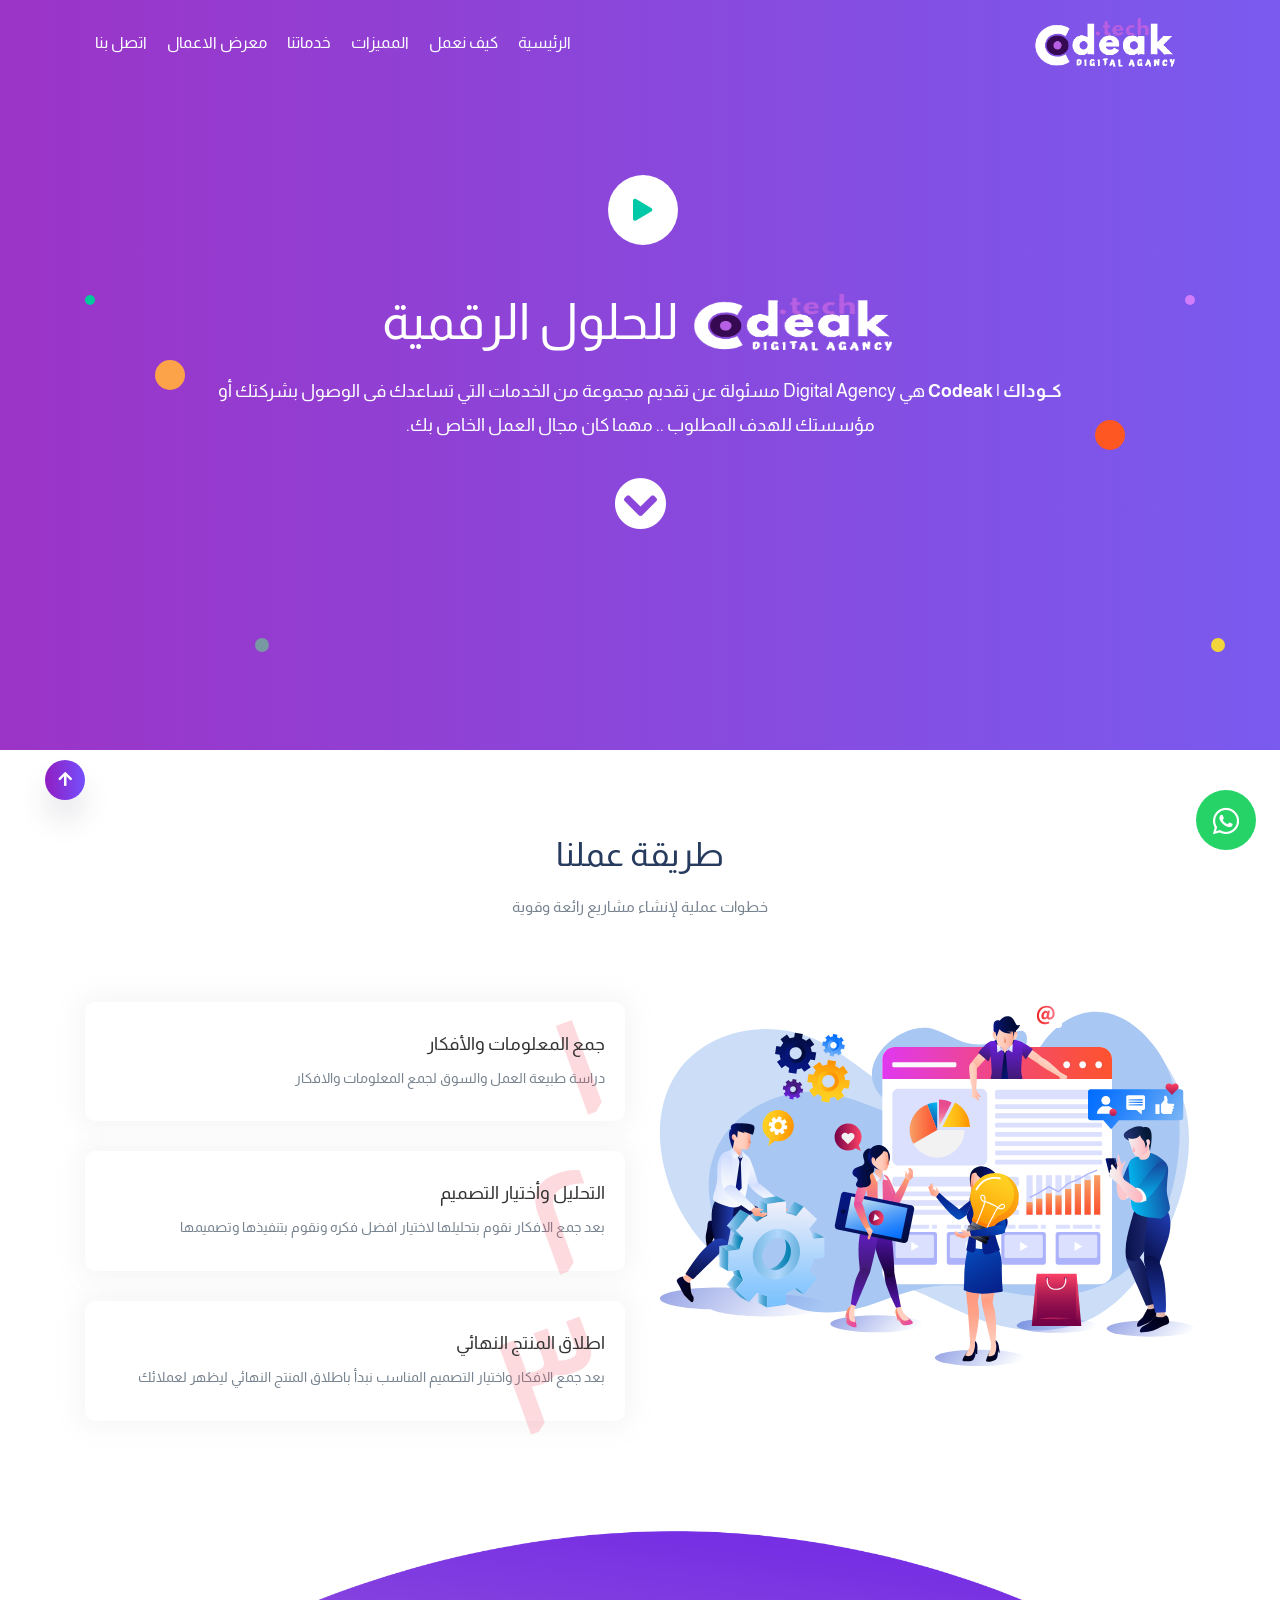
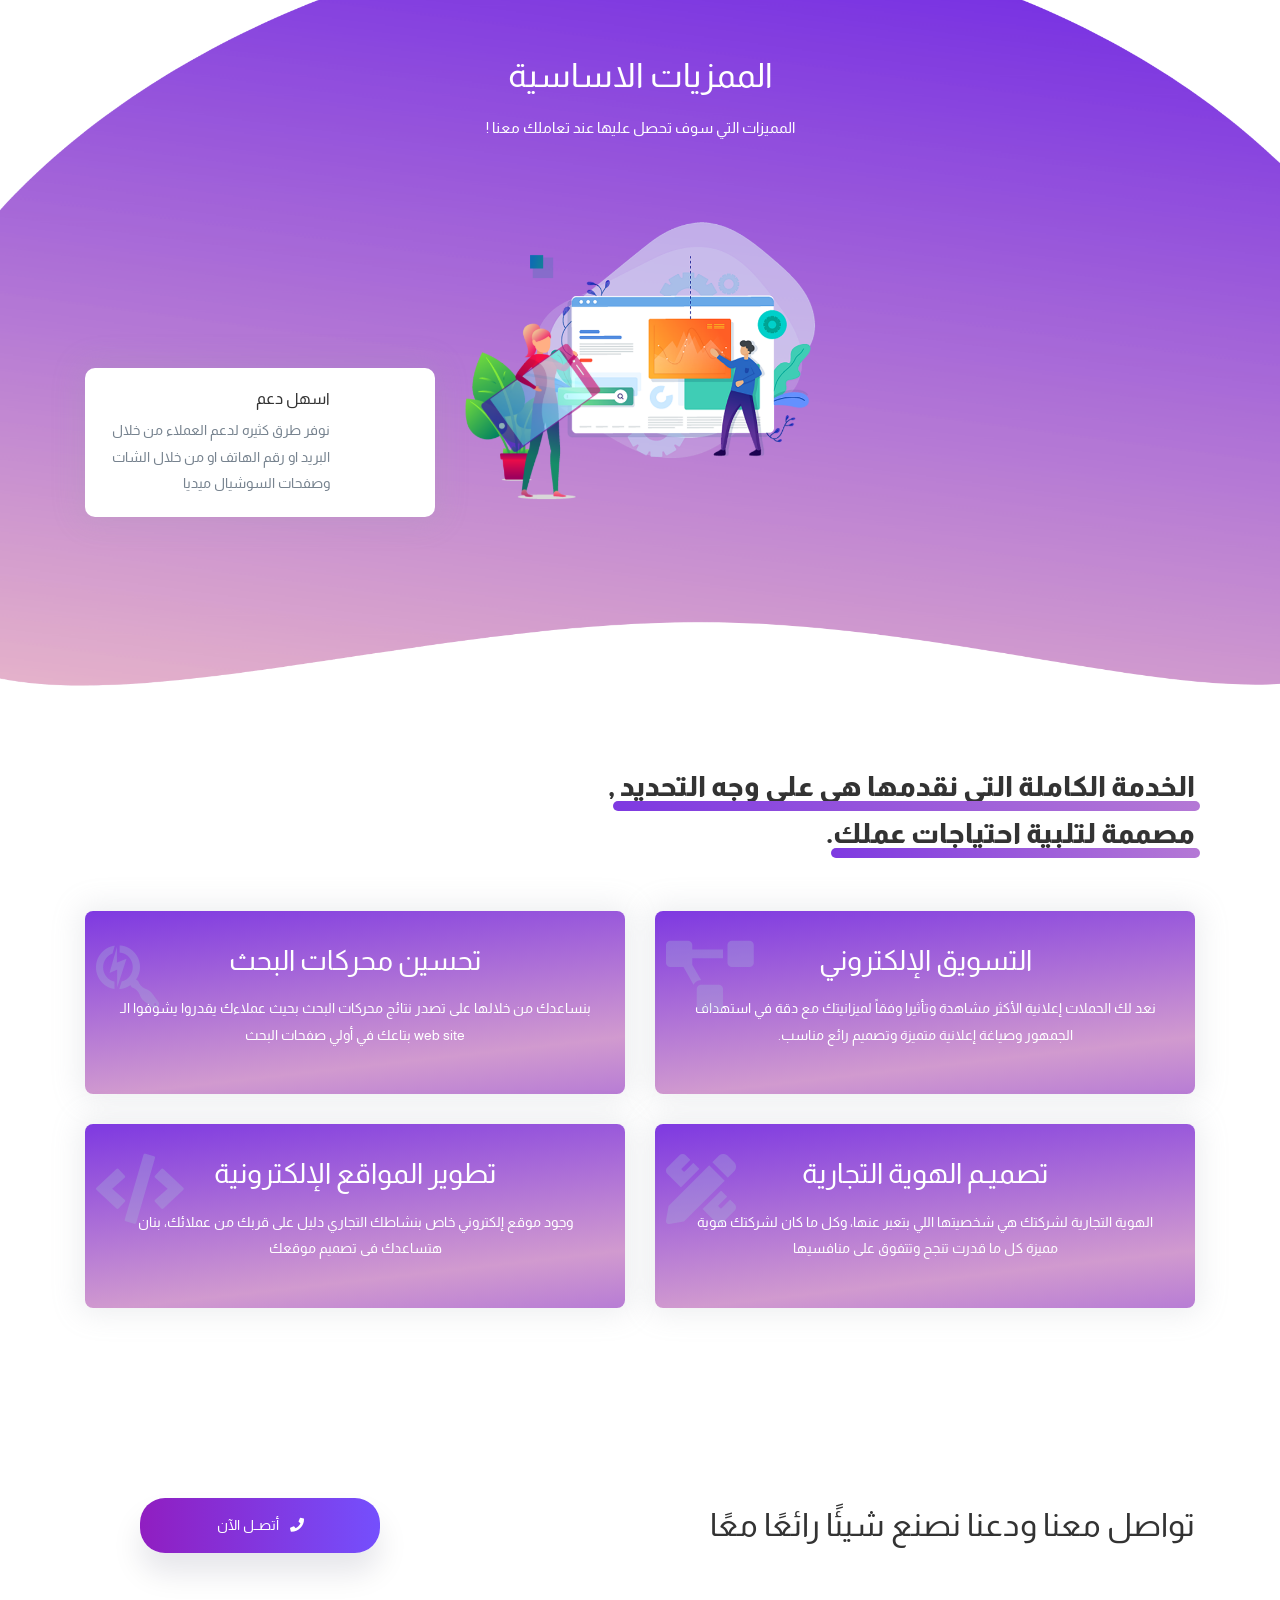
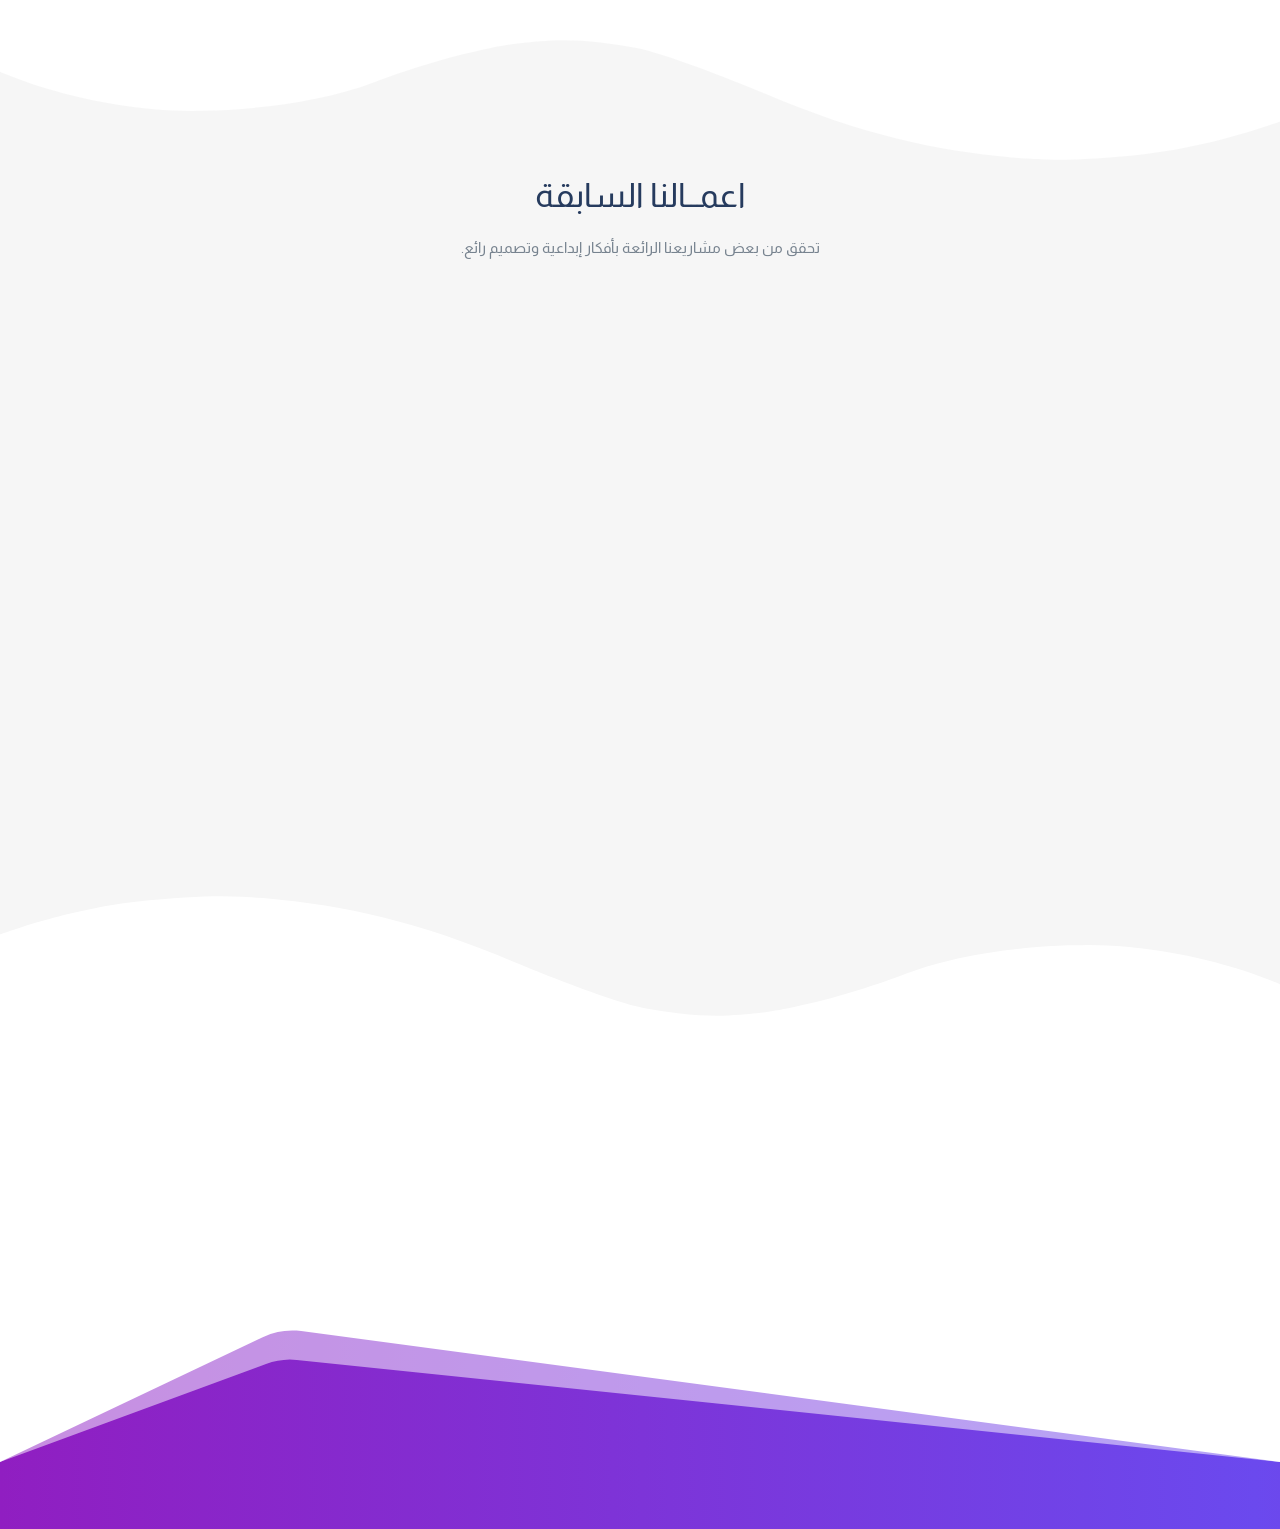
==== commit d41f2076: "finalUpdate" ====
--- a/index.html
+++ b/index.html
@@ -3,34 +3,32 @@
   <head>
     <meta charset="utf-8">
     <meta http-equiv="X-UA-Compatible" content="IE=edge">
-    <meta name="description" content="كــوداك | Codeak للحلول الرقمية ، نسعى جاهدين لتوفير خدماتنا بأفضل جودة تناسب احتياجاتك، من إنشاء هويتك التجارية إلى بدء طريقك والمنافسة فى السوق، نحن هنا للمساعدة.">
-    <meta name="twitter:image" content="img/Capture.JPG"/>
+    <meta name="description" content="كــوداك - للحلول الرقمية | تصميم المواقع الإلكترونية، السوشيال ميديا، SEO">
+    <meta name="twitter:image" content="images/ScreenShot.png"/>
     <meta name="author" content="atef gad">
     <meta name="copyright" content="atef gad">
     <meta property="og:type" content="website">
     <meta property="og:title" content="كــوداك - للحلول الرقمية | تصميم المواقع الإلكترونية، السوشيال ميديا، SEO">
     <meta property="og:description" content="خدمة للحلول الرقمية ، نسعى جاهدين لتوفير خدماتنا بأفضل جودة تناسب احتياجاتك، من إنشاء هويتك التجارية إلى بدء طريقك والمنافسة فى السوق، نحن هنا للمساعدة.">
-    <meta property="og:url" content="https:// codeak.tech/">
+    <meta property="og:url" content="https://codeak.tech/">
     <meta property="og:site_name" content="كــوداك | للحلول الرقمية">
-    <meta property="og:image" content="https://يسب.png">
+    <meta property="og:image" content="images/ScreenShot.png">
     <title>كــوداك | للحلول الرقمية | تصميم المواقع الإلكترونية، السوشيال ميديا، SEO</title>
     <meta name="viewport" content="width=device-width, initial-scale=1, shrink-to-fit=no">
     
     <!-- Favicons -->
     <link rel="apple-touch-icon" sizes="180x180" href="images/favicons/apple-touch-icon.png">
-    <link rel="icon" type="image/png" sizes="32x32" href="/favicon-32x32.png">
-    <link rel="icon" type="image/png" sizes="16x16" href="/favicon-16x16.png">
-    <link rel="manifest" href="/site.webmanifest">
-    <link rel="mask-icon" href="/safari-pinned-tab.svg" color="#5bbad5">
-    <meta name="msapplication-TileColor" content="#da532c">
+    <link rel="icon" type="image/png" sizes="32x32" href="images/favicons/favicon-32x32.png">
+    <link rel="icon" type="image/png" sizes="16x16" href="images/favicons/favicon-16x16.png">
+    <link rel="manifest" href="images/favicons/site.webmanifest">
+    <link rel="mask-icon" href="images/favicons/safari-pinned-tab.svg" color="#8858f2">
+    <meta name="msapplication-TileColor" content="#8858f2">
     <meta name="theme-color" content="#ffffff">
     
     <!-- Google Fonts -->
     <!-- <link href="https://fonts.googleapis.com/css2?family=Almarai:wght@300;400;700;800&display=swap" rel="stylesheet"> -->
     <!-- font awesome5 -->
     <link rel="stylesheet" href="https://cdnjs.cloudflare.com/ajax/libs/font-awesome/5.14.0/css/all.min.css">
-    <!-- animated.css -->
-    <link rel="stylesheet" href="css/animate.css">
     <!-- swiper style -->
     <link rel="stylesheet" href="css/swiper-bundle.min.css">
     <!-- bootstrap 4 -->
@@ -328,72 +326,88 @@
                 <!-- work #1 -->
                 <div class="item swiper-slide">
                   <figure class="rounded">
-                    <img src="images/demos/alrabee.png" alt="">
-                    <a class="item-link" href="#!">
-                      <i class="fas fa-link"></i>
+                    <a href="https://alrbee.online/" target="_blank">
+                      <img src="images/demos/alrabee.png" alt="">
+                      <a class="item-link" href="https://alrbee.online/" target="_blank">
+                        <i class="fas fa-link"></i>
+                      </a>
                     </a>
                   </figure>
                 </div>
                 <!-- work #2 -->
                 <div class="item swiper-slide">
                   <figure class="rounded">
-                    <img src="images/demos/mazaya.png" alt="">
-                    <a class="item-link" href="#!">
-                      <i class="fas fa-link"></i>
+                    <a href="https://atefgad.github.io/mazaya2" target="_blank">
+                      <img src="images/demos/mazaya.png" alt="">
+                      <a class="item-link" href="https://atefgad.github.io/mazaya2" target="_blank">
+                        <i class="fas fa-link"></i>
+                      </a>
                     </a>
                   </figure>
                 </div>
                 <!-- work #3 -->
                 <div class="item swiper-slide">
                   <figure class="rounded">
-                    <img src="images/demos/khdamakt.png" alt="">
-                    <a class="item-link" href="#!">
-                      <i class="fas fa-link"></i>
+                    <a href="http://www.khedma-eg.online/" target="_blank">
+                      <img src="images/demos/khdamakt.png" alt="">
+                      <a class="item-link" href="http://www.khedma-eg.online/" target="_blank">
+                        <i class="fas fa-link"></i>
+                      </a>
                     </a>
                   </figure>
                 </div>
                 <!-- work #4 -->
                 <div class="item swiper-slide">
                   <figure class="rounded">
-                    <img src="images/demos/jobz.png" alt="">
-                    <a class="item-link" href="#!">
-                      <i class="fas fa-link"></i>
+                    <a href="https://atefgad.github.io/jobz" target="_blank">
+                      <img src="images/demos/jobz.png" alt="">
+                      <a class="item-link" href="https://atefgad.github.io/jobz" target="_blank">
+                        <i class="fas fa-link"></i>
+                      </a>
                     </a>
                   </figure>
                 </div>
                 <!-- work #5 -->
                 <div class="item swiper-slide">
                   <figure class="rounded">
-                    <img src="images/demos/baldwin.png" alt="">
-                    <a class="item-link" href="#!">
-                      <i class="fas fa-link"></i>
+                    <a href="https://atefgad.github.io/Baldwin_Engineering" target="_blank">
+                      <img src="images/demos/baldwin.png" alt="">
+                      <a class="item-link" href="https://atefgad.github.io/Baldwin_Engineering" target="_blank">
+                        <i class="fas fa-link"></i>
+                      </a>
                     </a>
                   </figure>
                 </div>
                 <!-- work #6 -->
                 <div class="item swiper-slide">
                   <figure class="rounded">
-                    <img src="images/demos/portable-reactApp.png" alt="">
-                    <a class="item-link" href="#!">
-                      <i class="fas fa-link"></i>
+                    <a href="https://atefgad.github.io/react/" target="_blank">
+                      <img src="images/demos/portable-reactApp.png" alt="">
+                      <a class="item-link" href="https://atefgad.github.io/react/"  target="_blank">
+                        <i class="fas fa-link"></i>
+                      </a>
                     </a>
                   </figure>
                 </div>
                 <!-- work #7 -->
                 <div class="item swiper-slide">
                   <figure class="rounded">
-                    <img src="images/demos/trust.png" alt="">
-                    <a class="item-link" href="#!">
-                      <i class="fas fa-link"></i>
+                    <a href="http://demos22.epizy.com/index.html" target="_blank">
+                      <img src="images/demos/trust.png" alt="">
+                      <a class="item-link" href="http://demos22.epizy.com/index.html" target="_blank">
+                        <i class="fas fa-link"></i>
+                      </a>
                     </a>
                   </figure>
                 </div>
                 <!-- work #8 -->
                 <div class="item swiper-slide">
                   <figure class="rounded">
-                    <img src="images/demos/moviez.png" alt="">
-                    <a class="item-link" href="#!">
-                      <i class="fas fa-link"></i>
+                    <a href="https://atefgad.github.io/moviez" target="_blank">
+                      <img src="images/demos/moviez.png" alt="">
+                      <a class="item-link" href="https://atefgad.github.io/moviez">
+                        <i class="fas fa-link"></i>
+                      </a>
                     </a>
                   </figure>
                 </div>
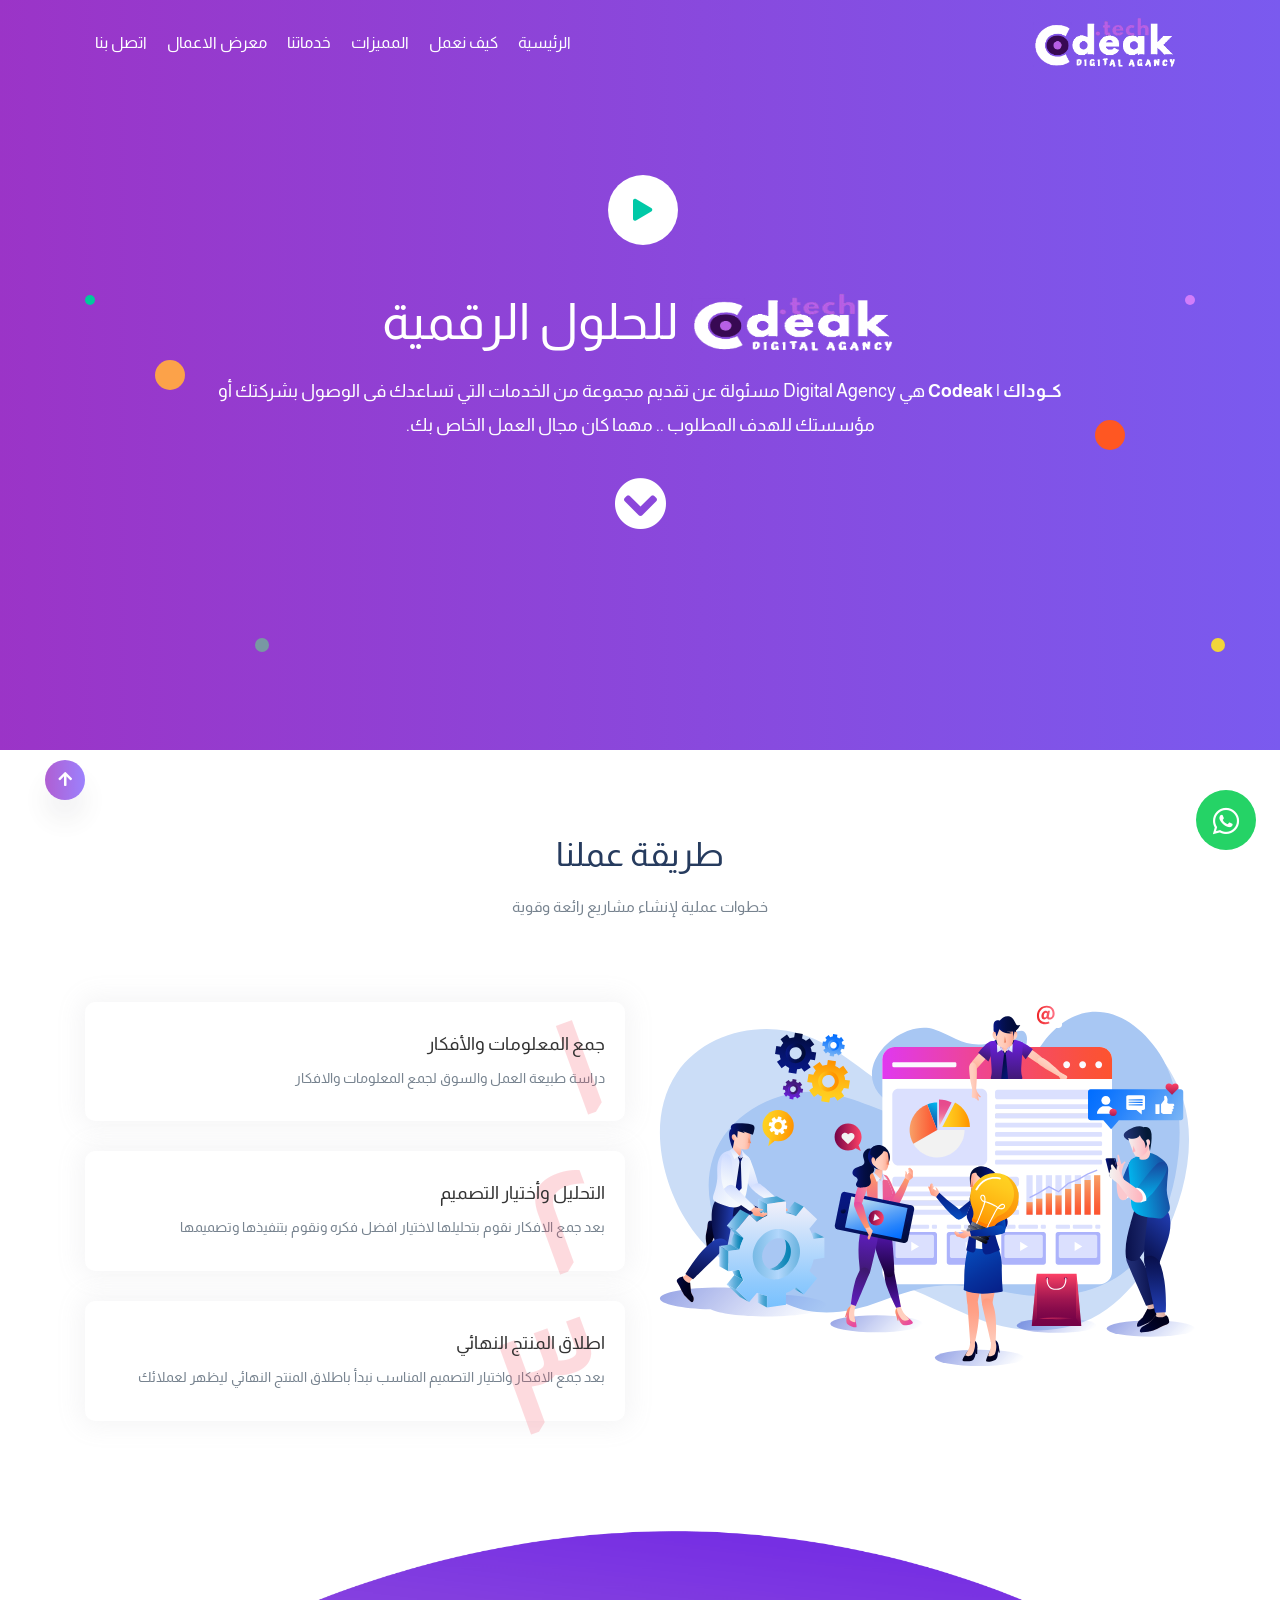
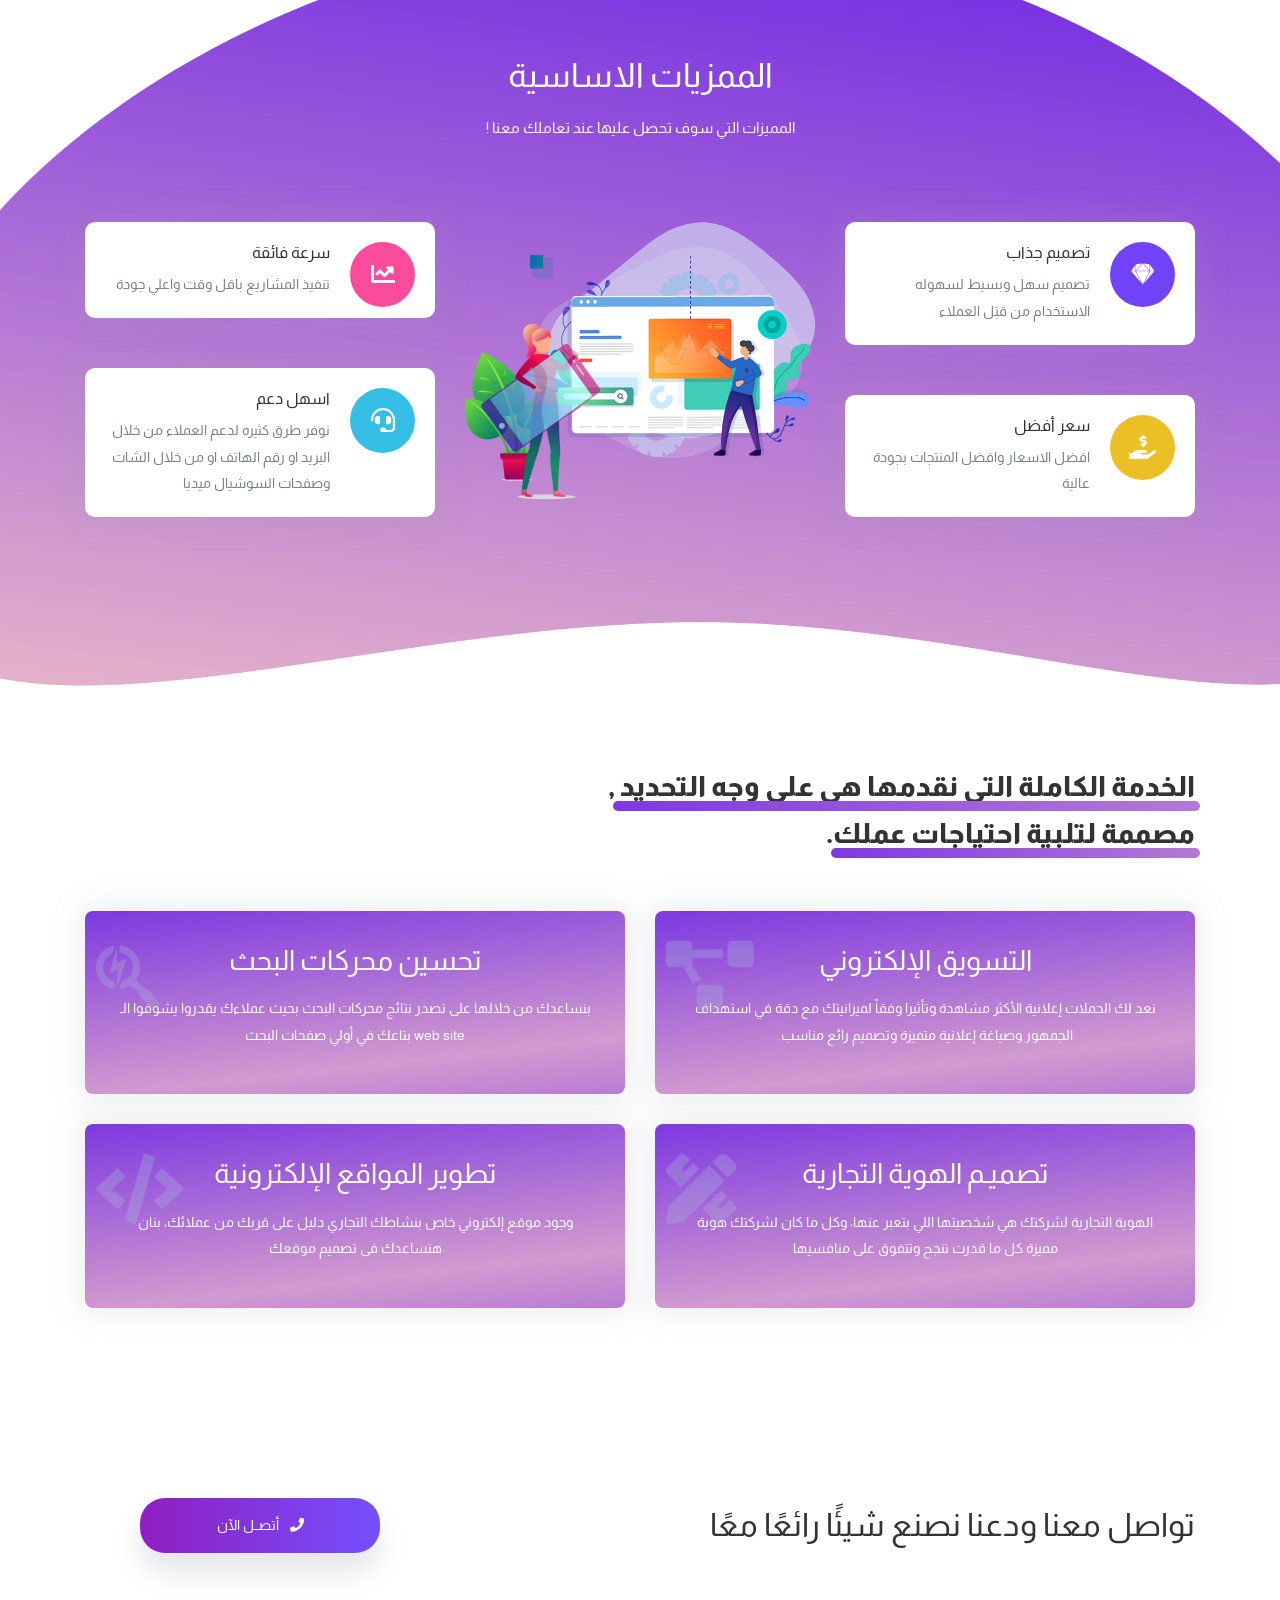
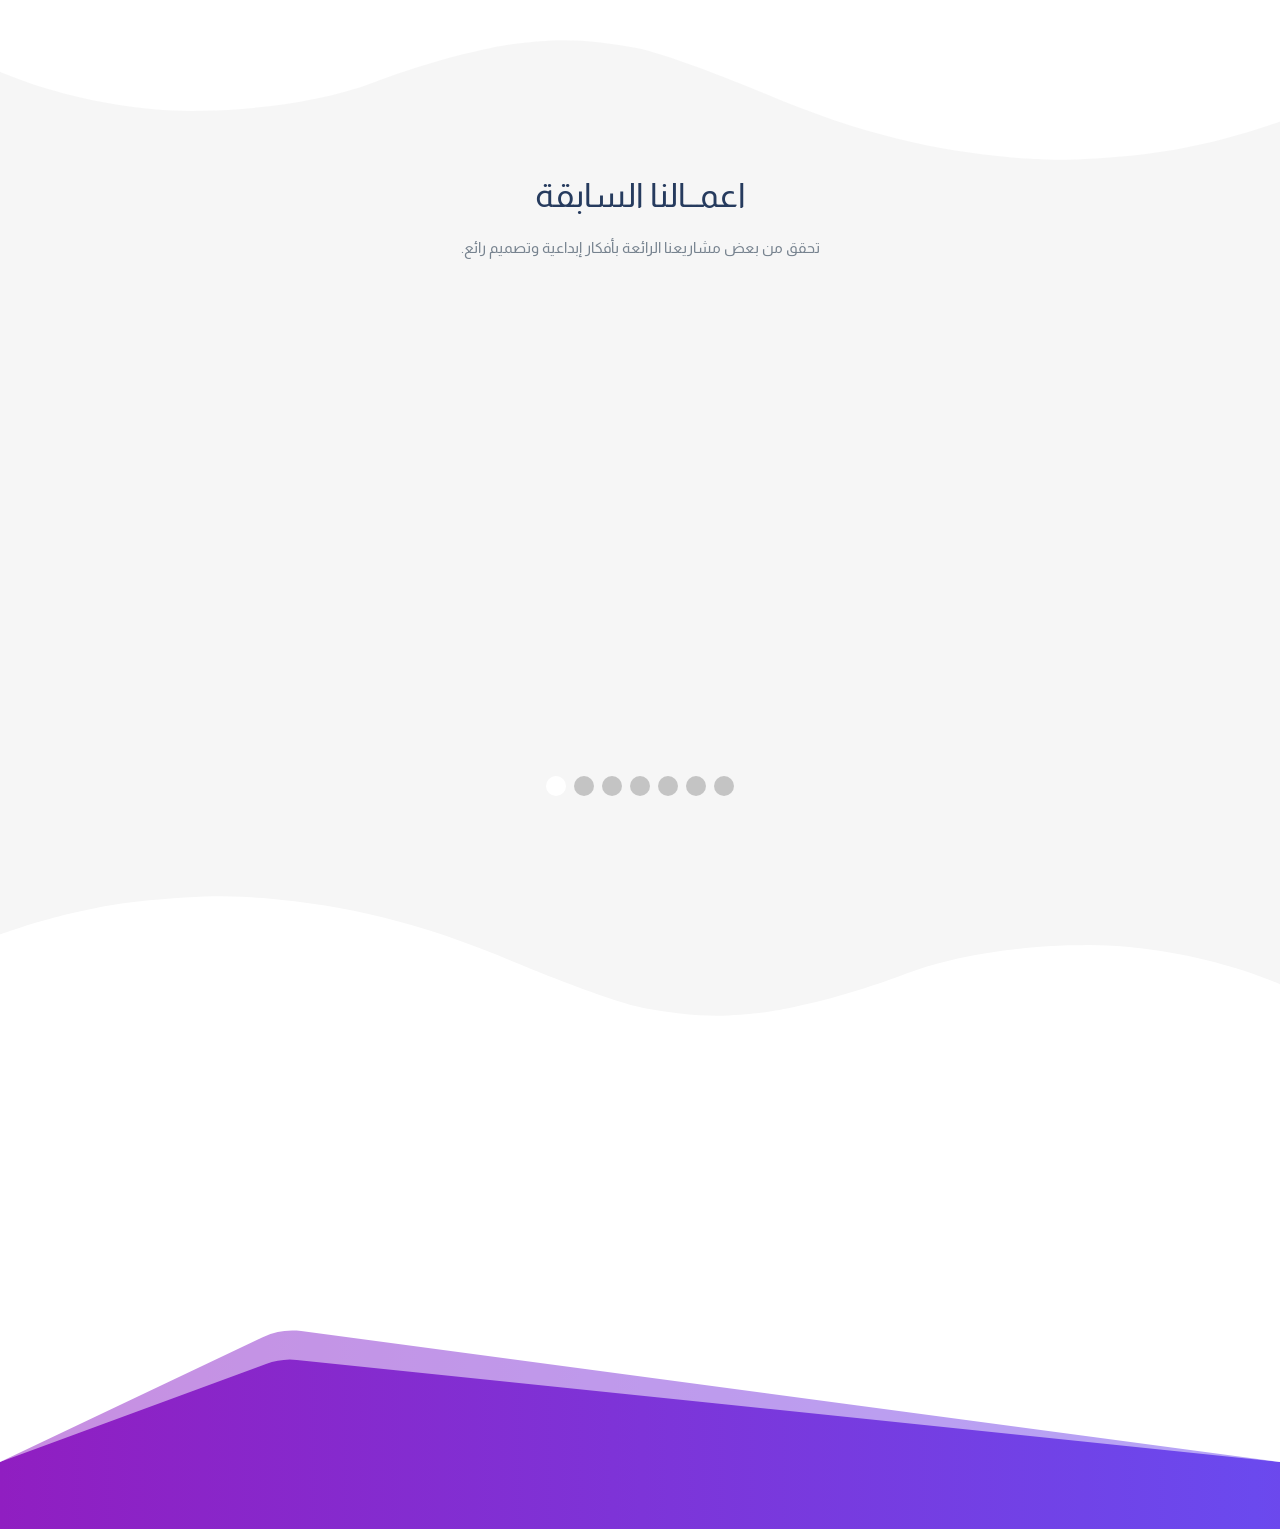
==== commit be63551e: "finalUpdate2" ====
--- a/index.html
+++ b/index.html
@@ -17,14 +17,14 @@
     <meta name="viewport" content="width=device-width, initial-scale=1, shrink-to-fit=no">
     
     <!-- Favicons -->
-    <link rel="apple-touch-icon" sizes="180x180" href="images/favicons/apple-touch-icon.png">
+    <link rel="apple-touch-icon" sizes="152x152" href="images/favicons/apple-touch-icon.png">
     <link rel="icon" type="image/png" sizes="32x32" href="images/favicons/favicon-32x32.png">
     <link rel="icon" type="image/png" sizes="16x16" href="images/favicons/favicon-16x16.png">
     <link rel="manifest" href="images/favicons/site.webmanifest">
     <link rel="mask-icon" href="images/favicons/safari-pinned-tab.svg" color="#8858f2">
-    <meta name="msapplication-TileColor" content="#8858f2">
+    <meta name="msapplication-TileColor" content="#9f00a7">
     <meta name="theme-color" content="#ffffff">
-    
+
     <!-- Google Fonts -->
     <!-- <link href="https://fonts.googleapis.com/css2?family=Almarai:wght@300;400;700;800&display=swap" rel="stylesheet"> -->
     <!-- font awesome5 -->
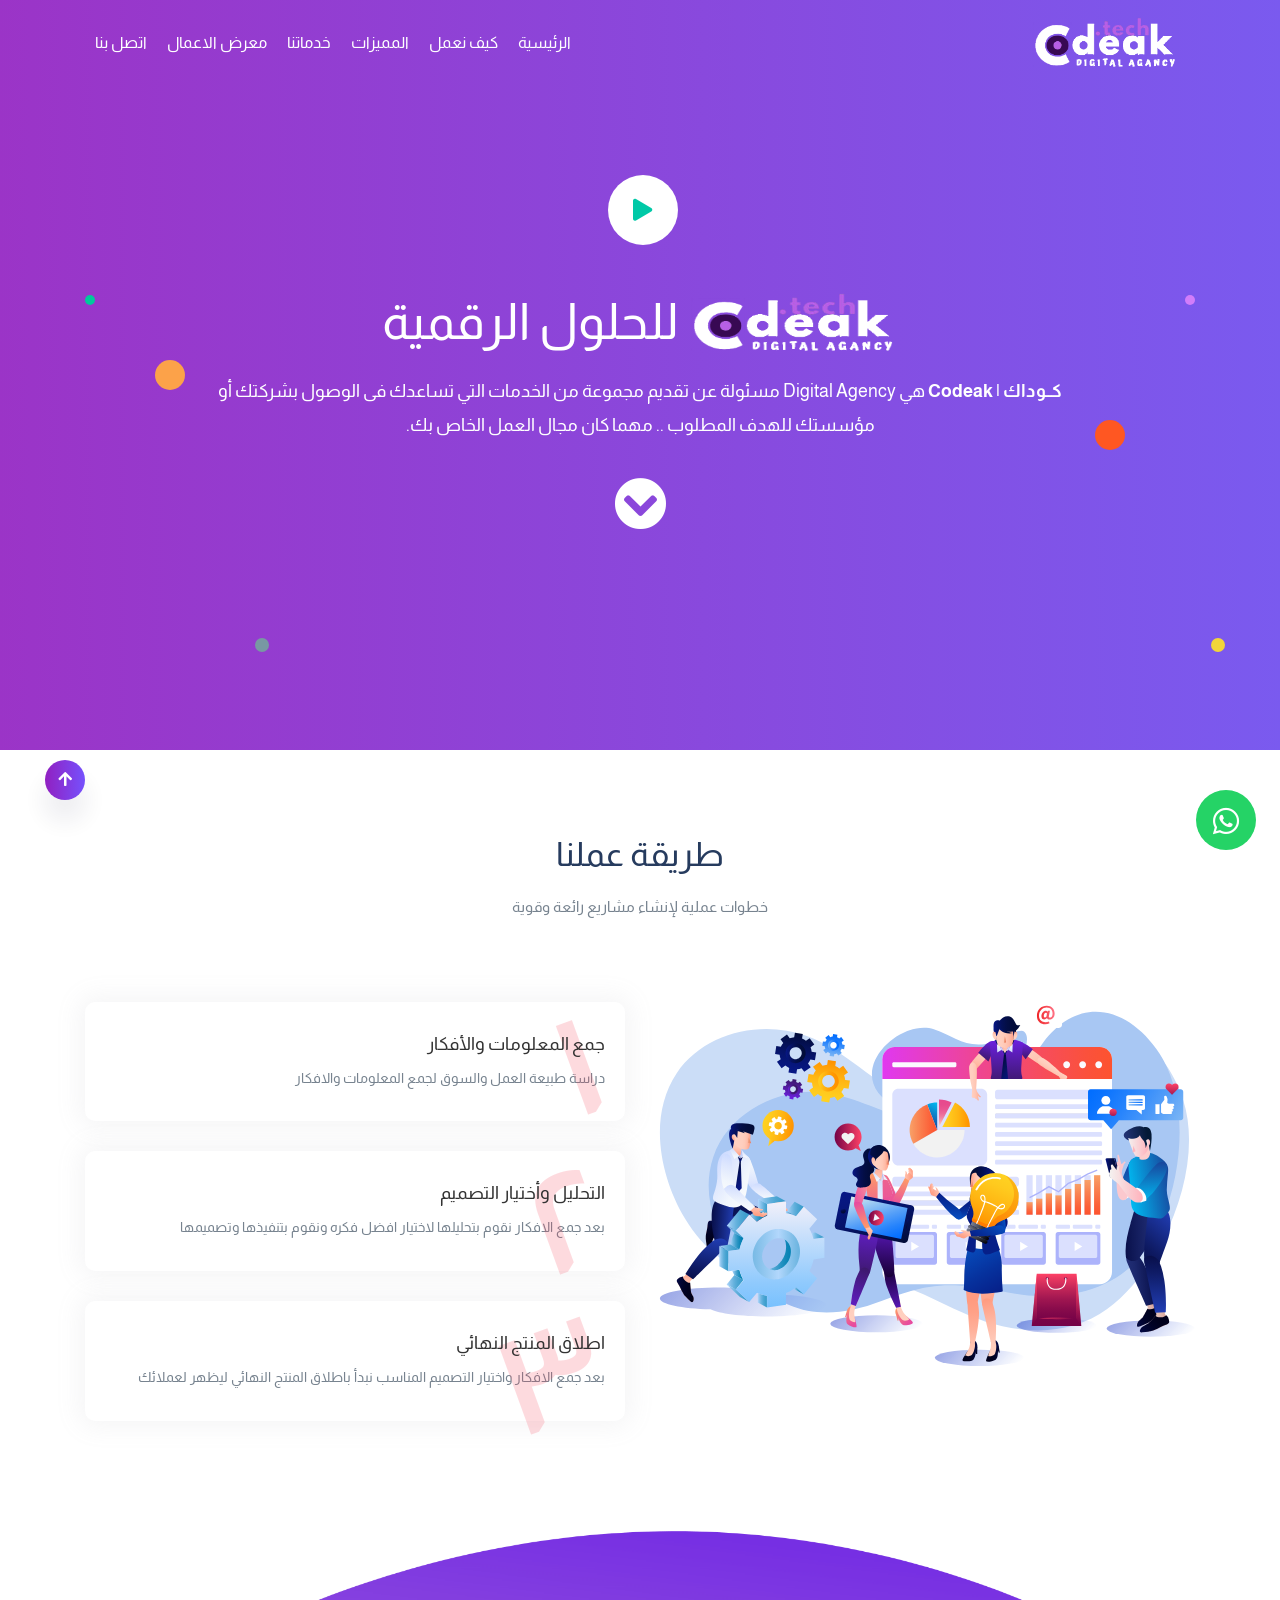
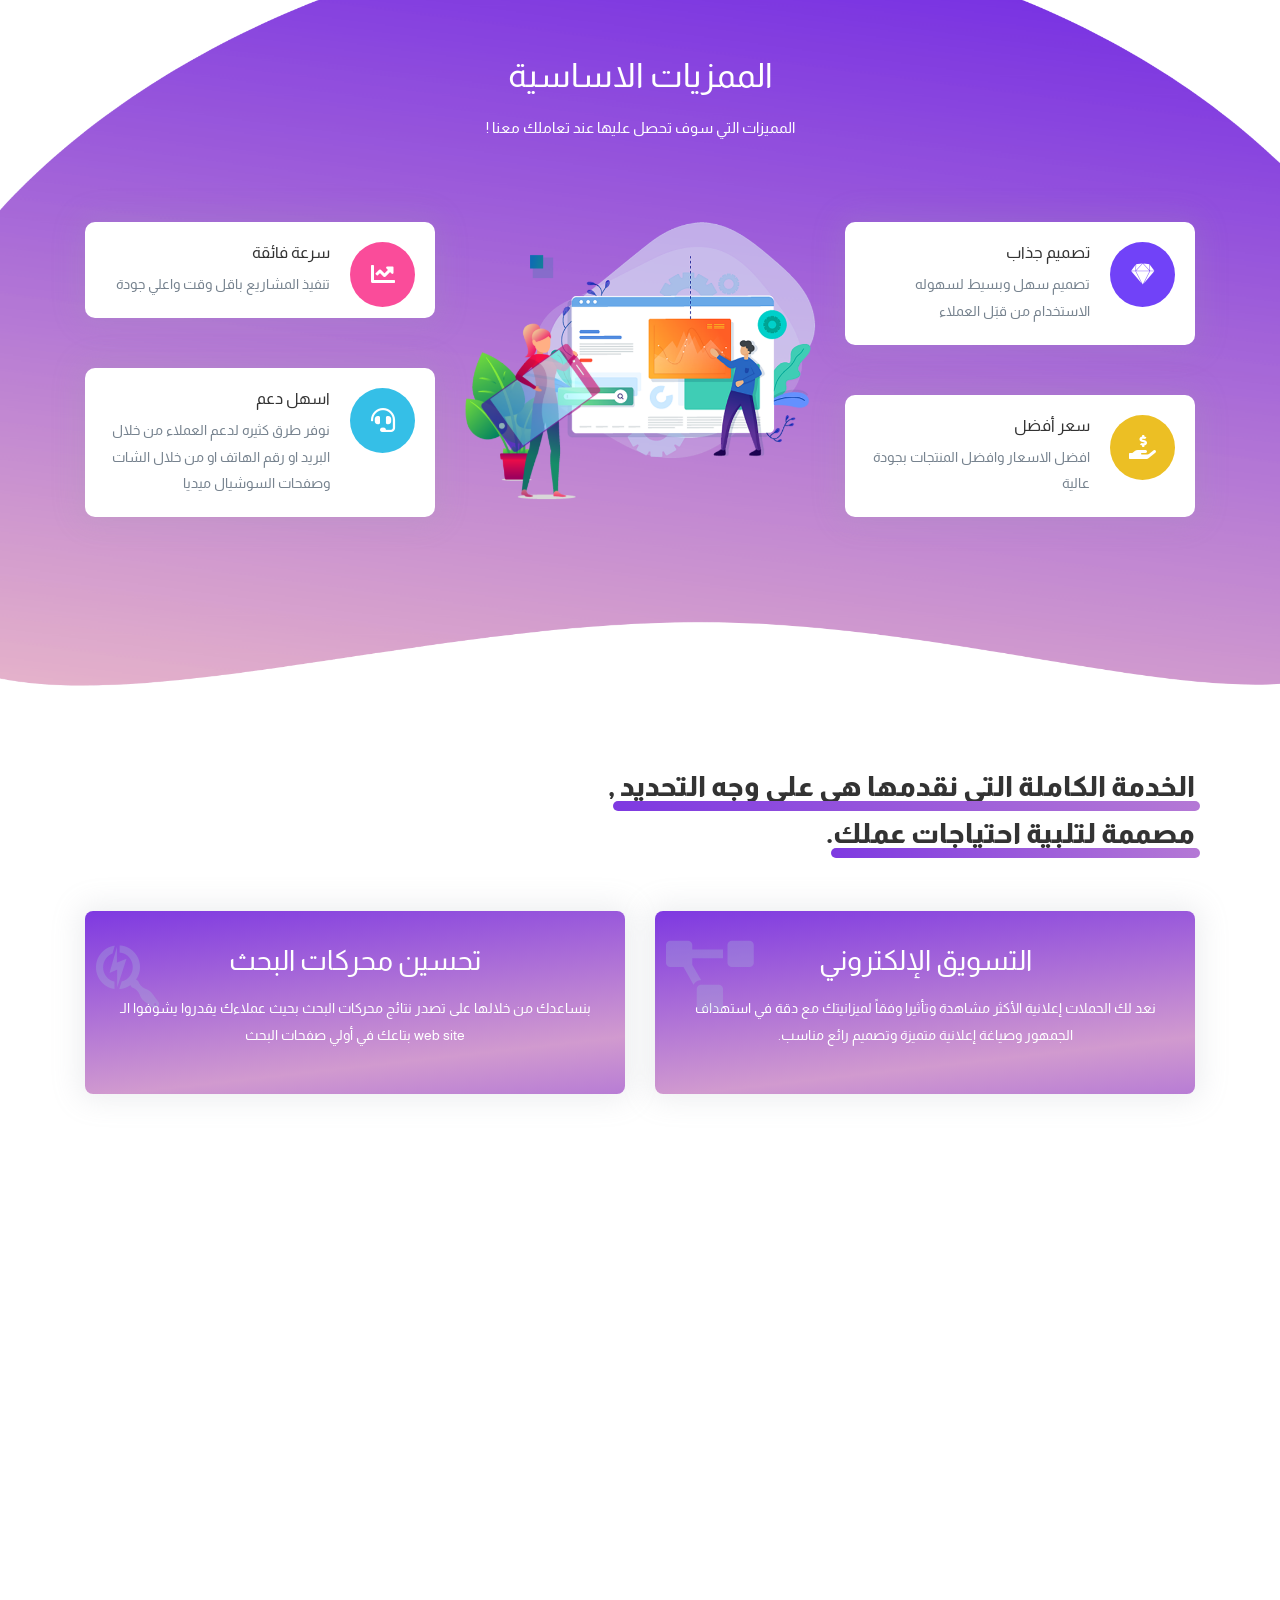
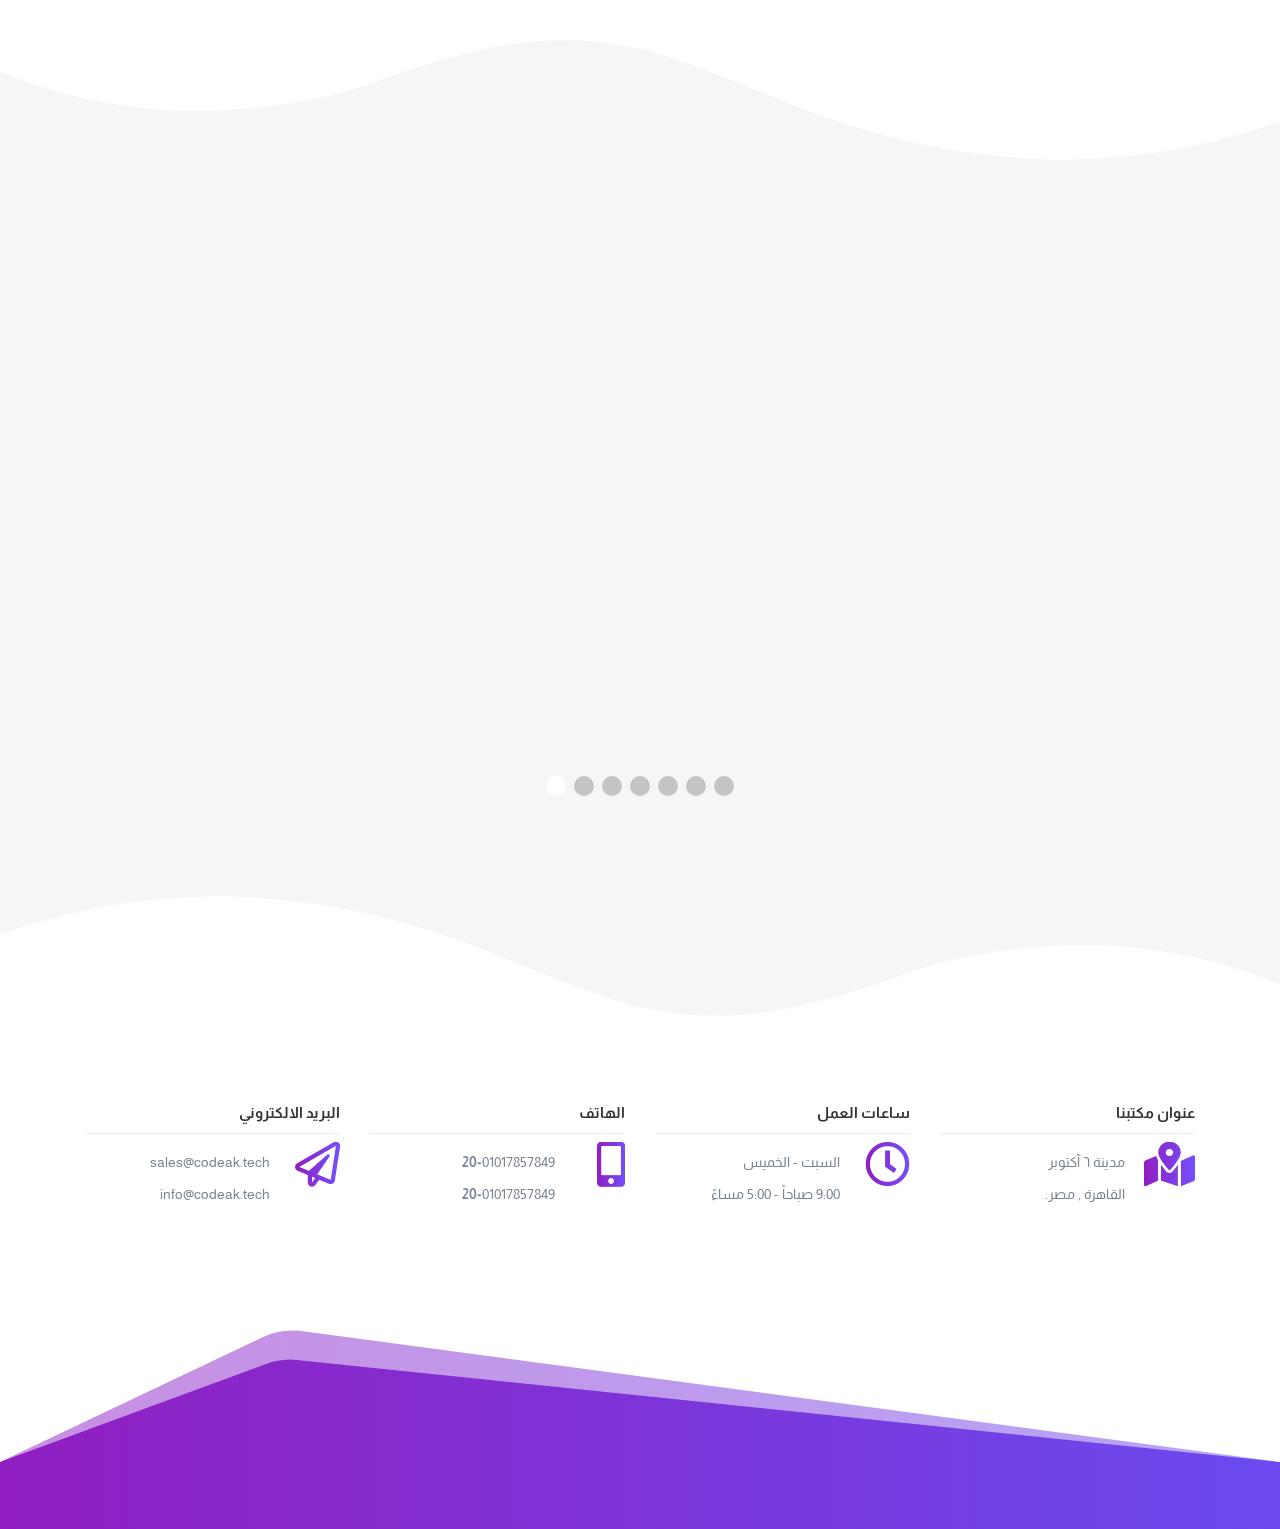
==== commit dd6744f5: "finalUpdate2" ====
--- a/index.html
+++ b/index.html
@@ -20,6 +20,7 @@
     <link rel="apple-touch-icon" sizes="152x152" href="images/favicons/apple-touch-icon.png">
     <link rel="icon" type="image/png" sizes="32x32" href="images/favicons/favicon-32x32.png">
     <link rel="icon" type="image/png" sizes="16x16" href="images/favicons/favicon-16x16.png">
+    <link rel="icon" type="image/png" sizes="144x144" href="images/favicons/android-chrome-144x144.png">
     <link rel="manifest" href="images/favicons/site.webmanifest">
     <link rel="mask-icon" href="images/favicons/safari-pinned-tab.svg" color="#8858f2">
     <meta name="msapplication-TileColor" content="#9f00a7">
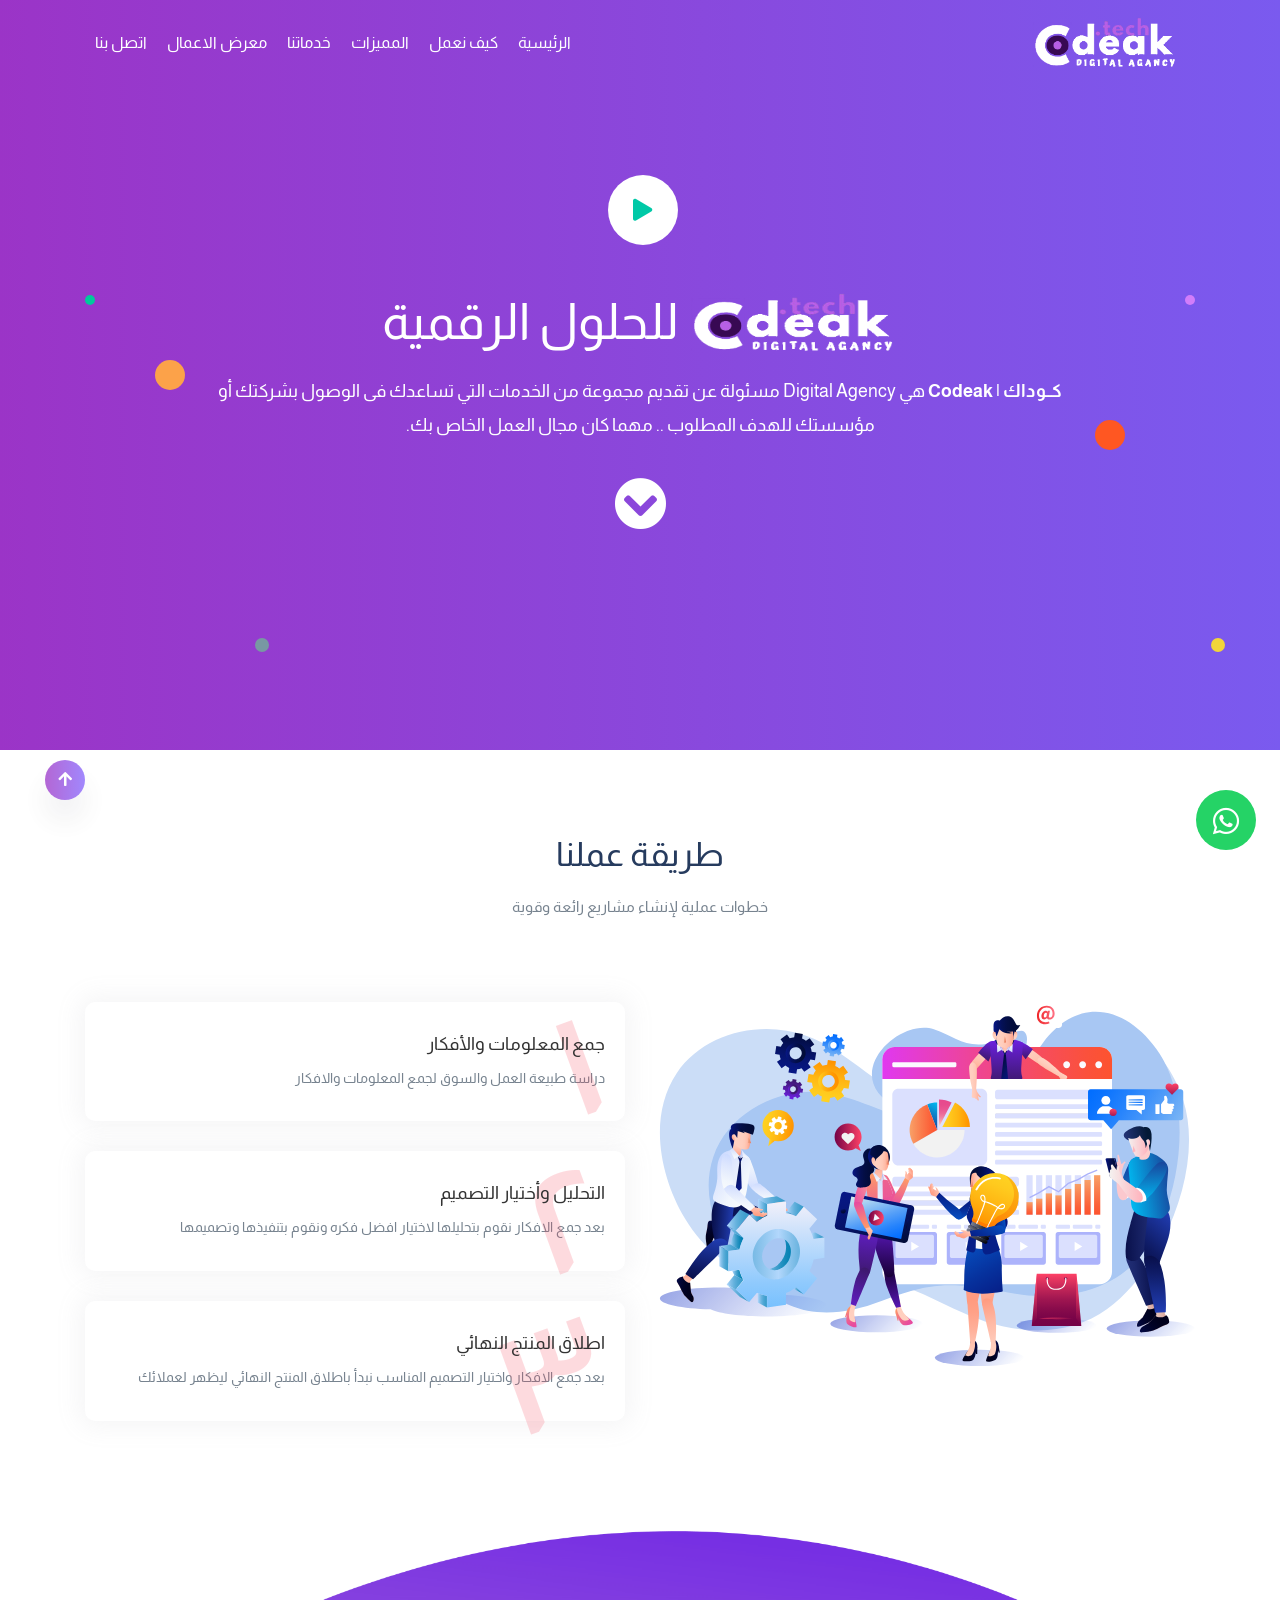
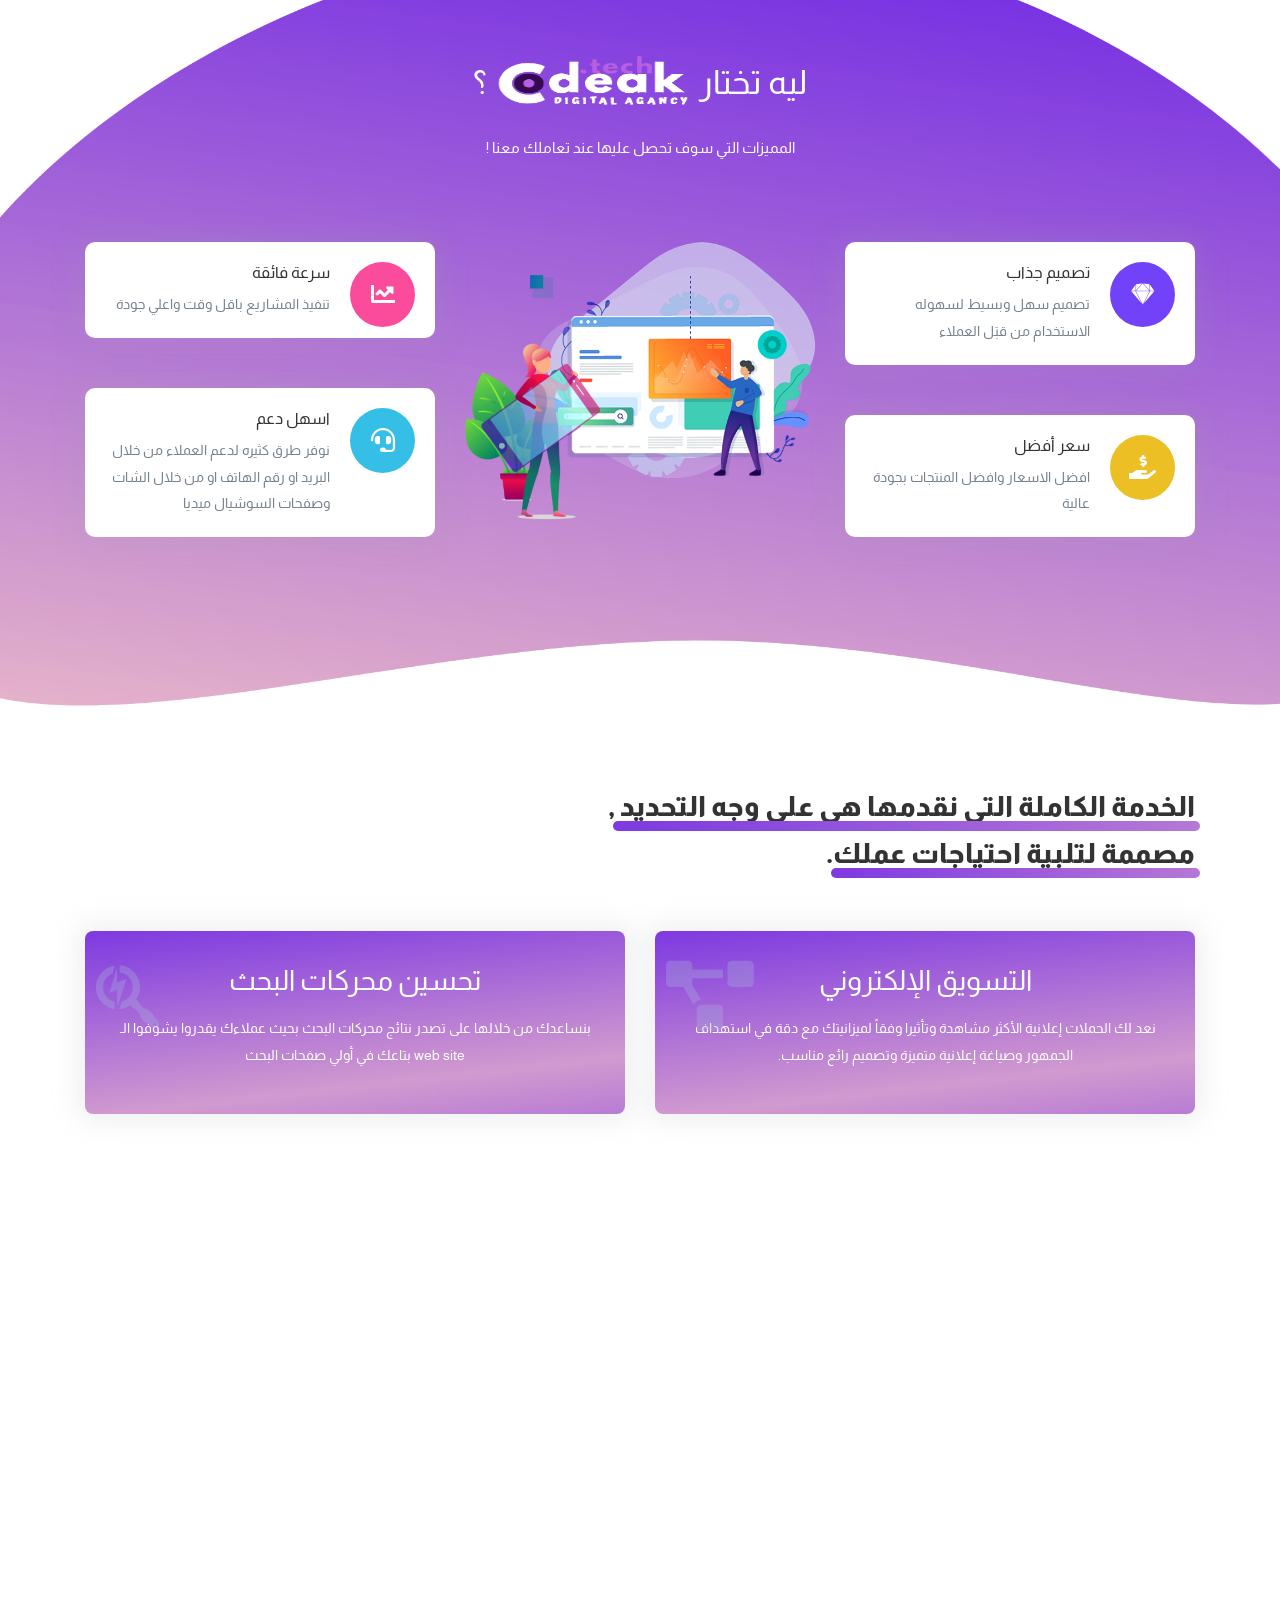
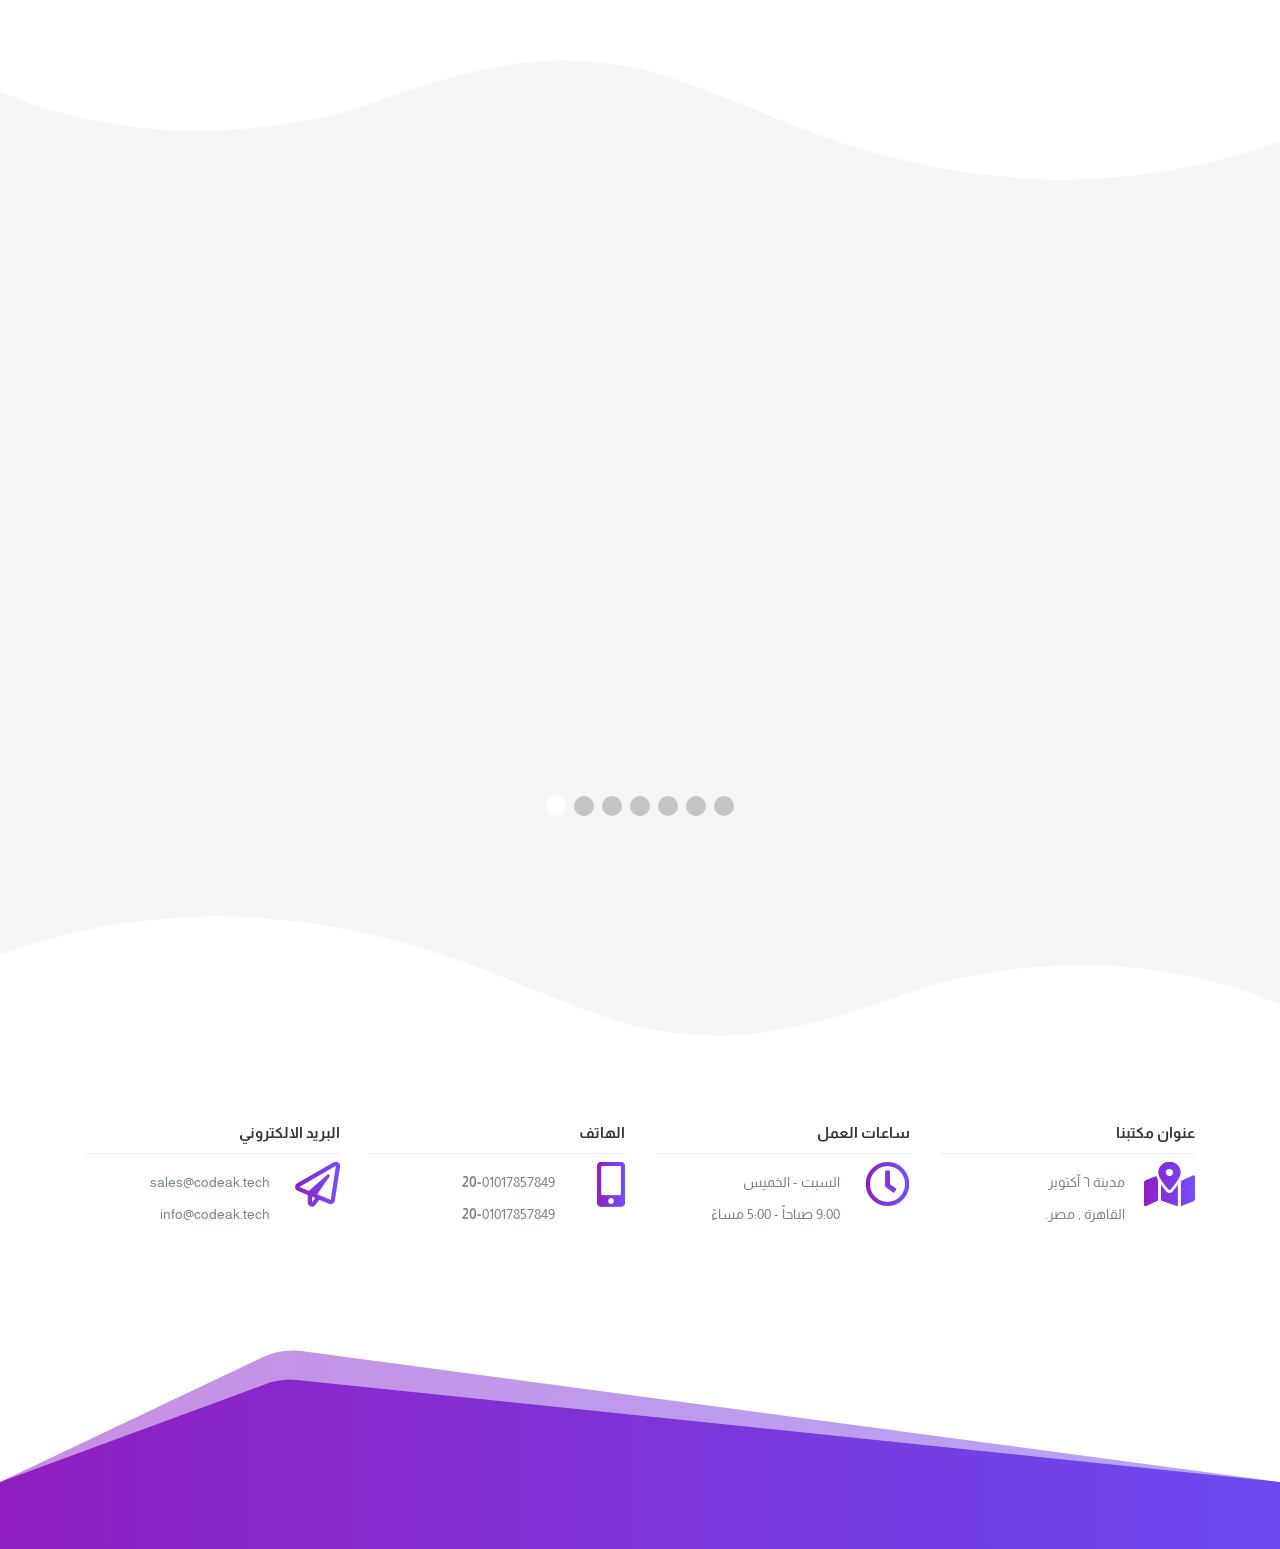
==== commit 813019b5: "updated features section" ====
--- a/index.html
+++ b/index.html
@@ -172,7 +172,10 @@
       <section id="features" class="section-block features section-bg1">
         <div class="container">
             <div class="section-header wow animated fadeInUp">
-                <h2>الممزيات الاساسية</h2>
+                <h2>ليه تختار 
+
+                   <img src="images/logo.png" style=" width: 200px; height:60px; " class="img-fluid mb-2" alt="خدمة للحلول الرقمية | تصميم المواقع الإلكترونية، الموبايل ابلكيشن، السوشيال ميديا، SEO"> ؟
+                </h2>
                 <p>
                     المميزات التي سوف تحصل عليها عند تعاملك معنا ! 
                 </p>
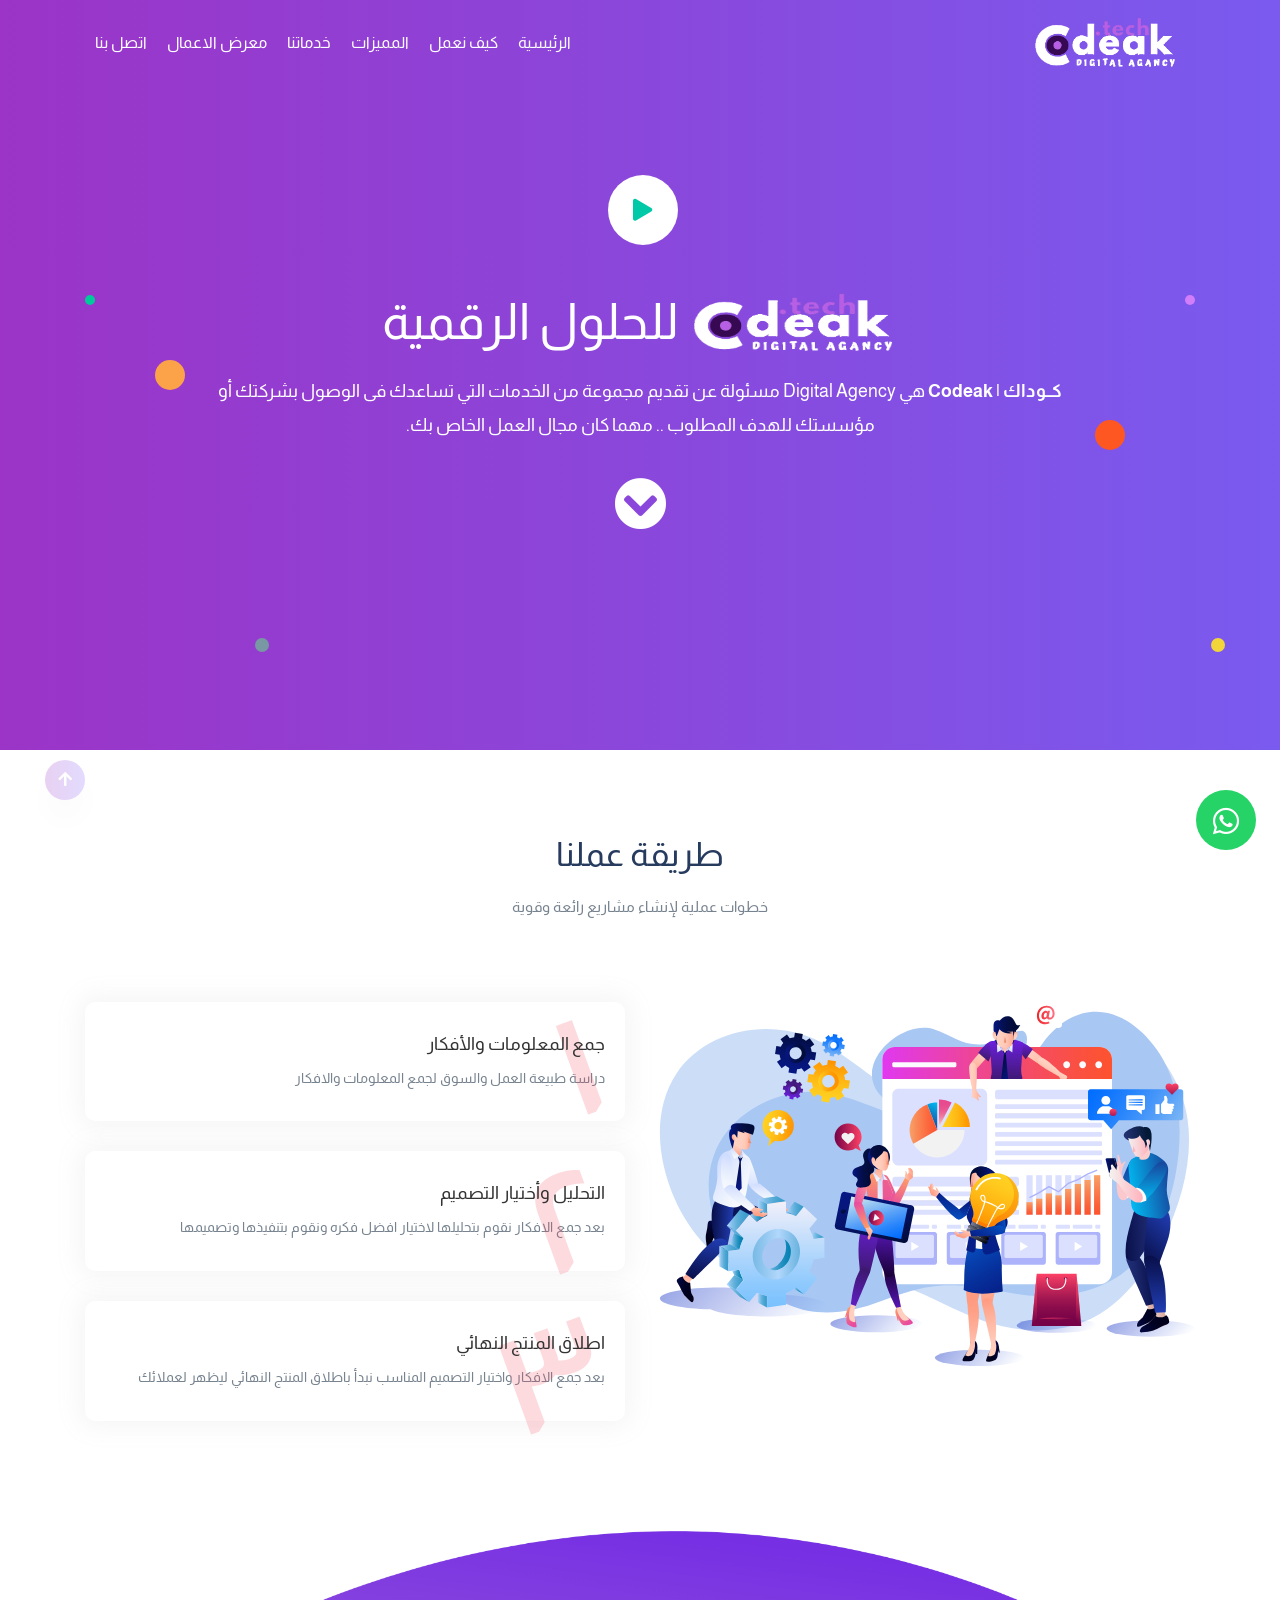
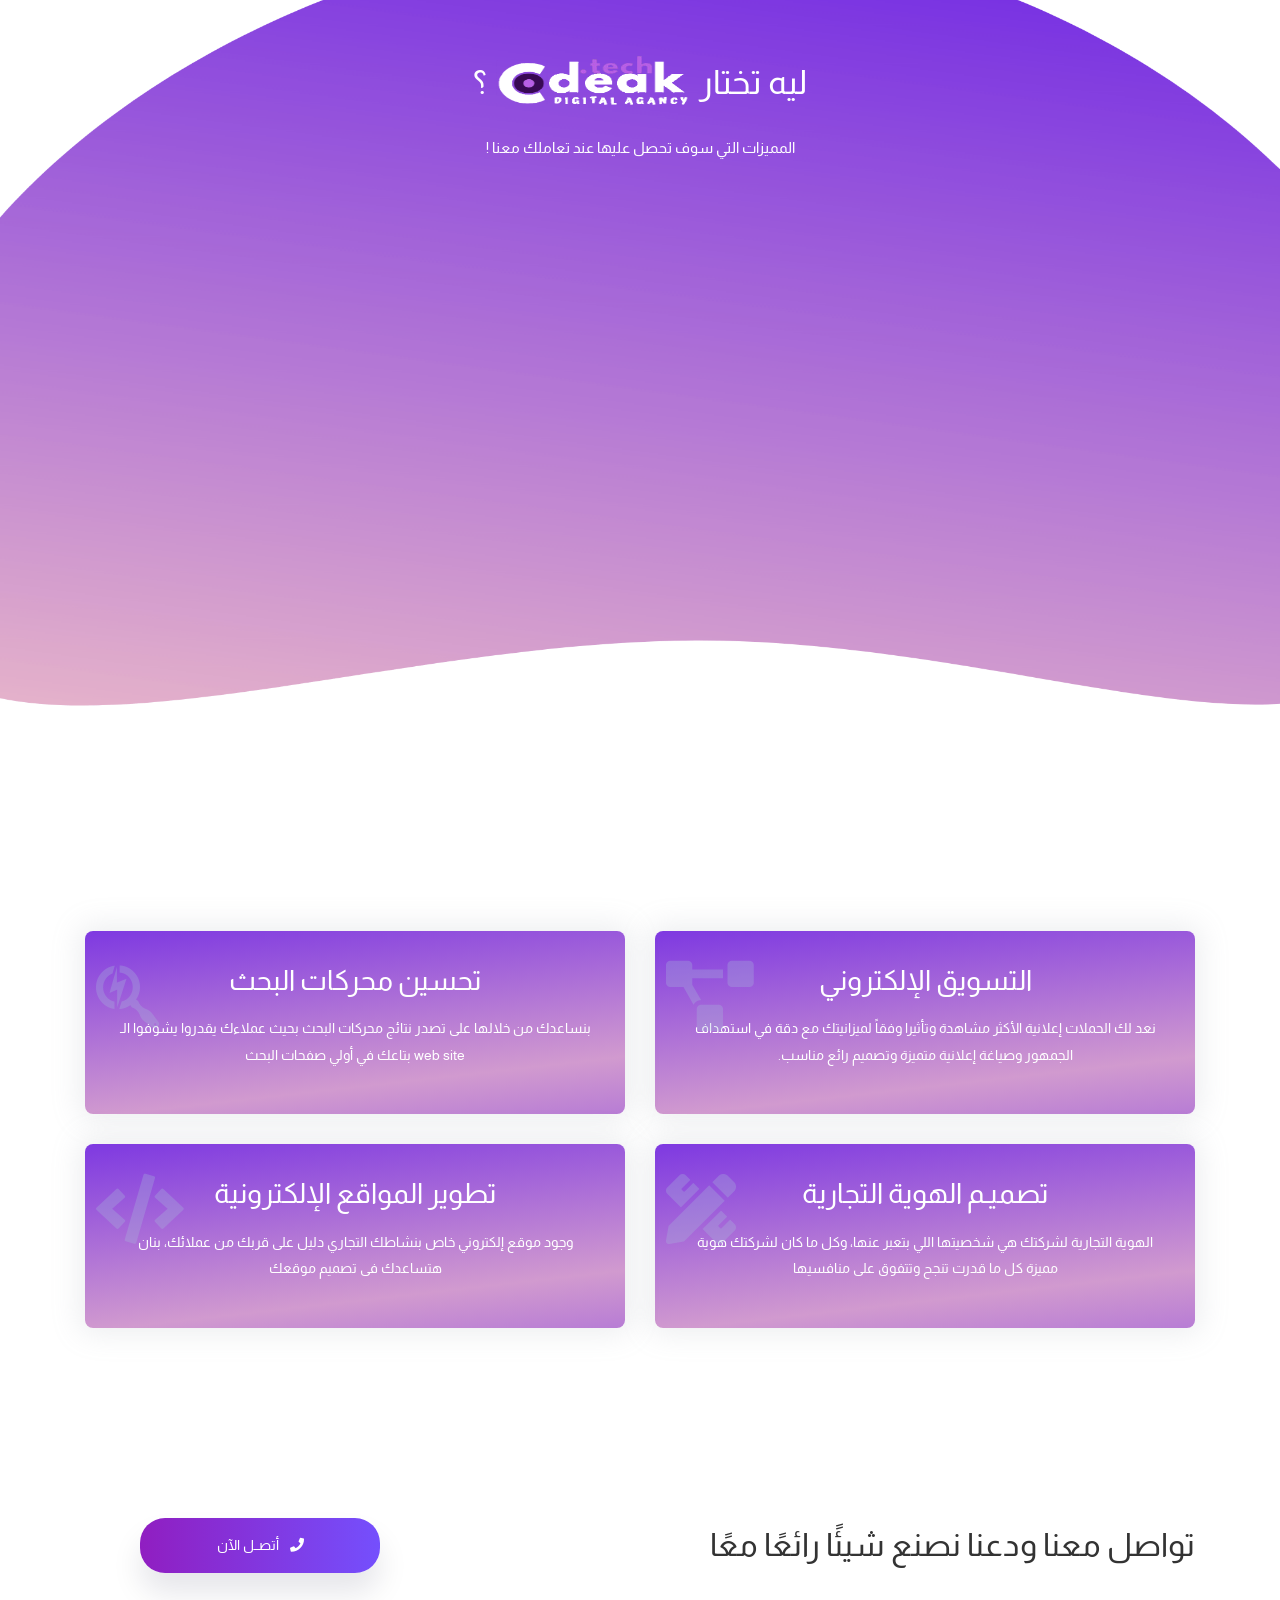
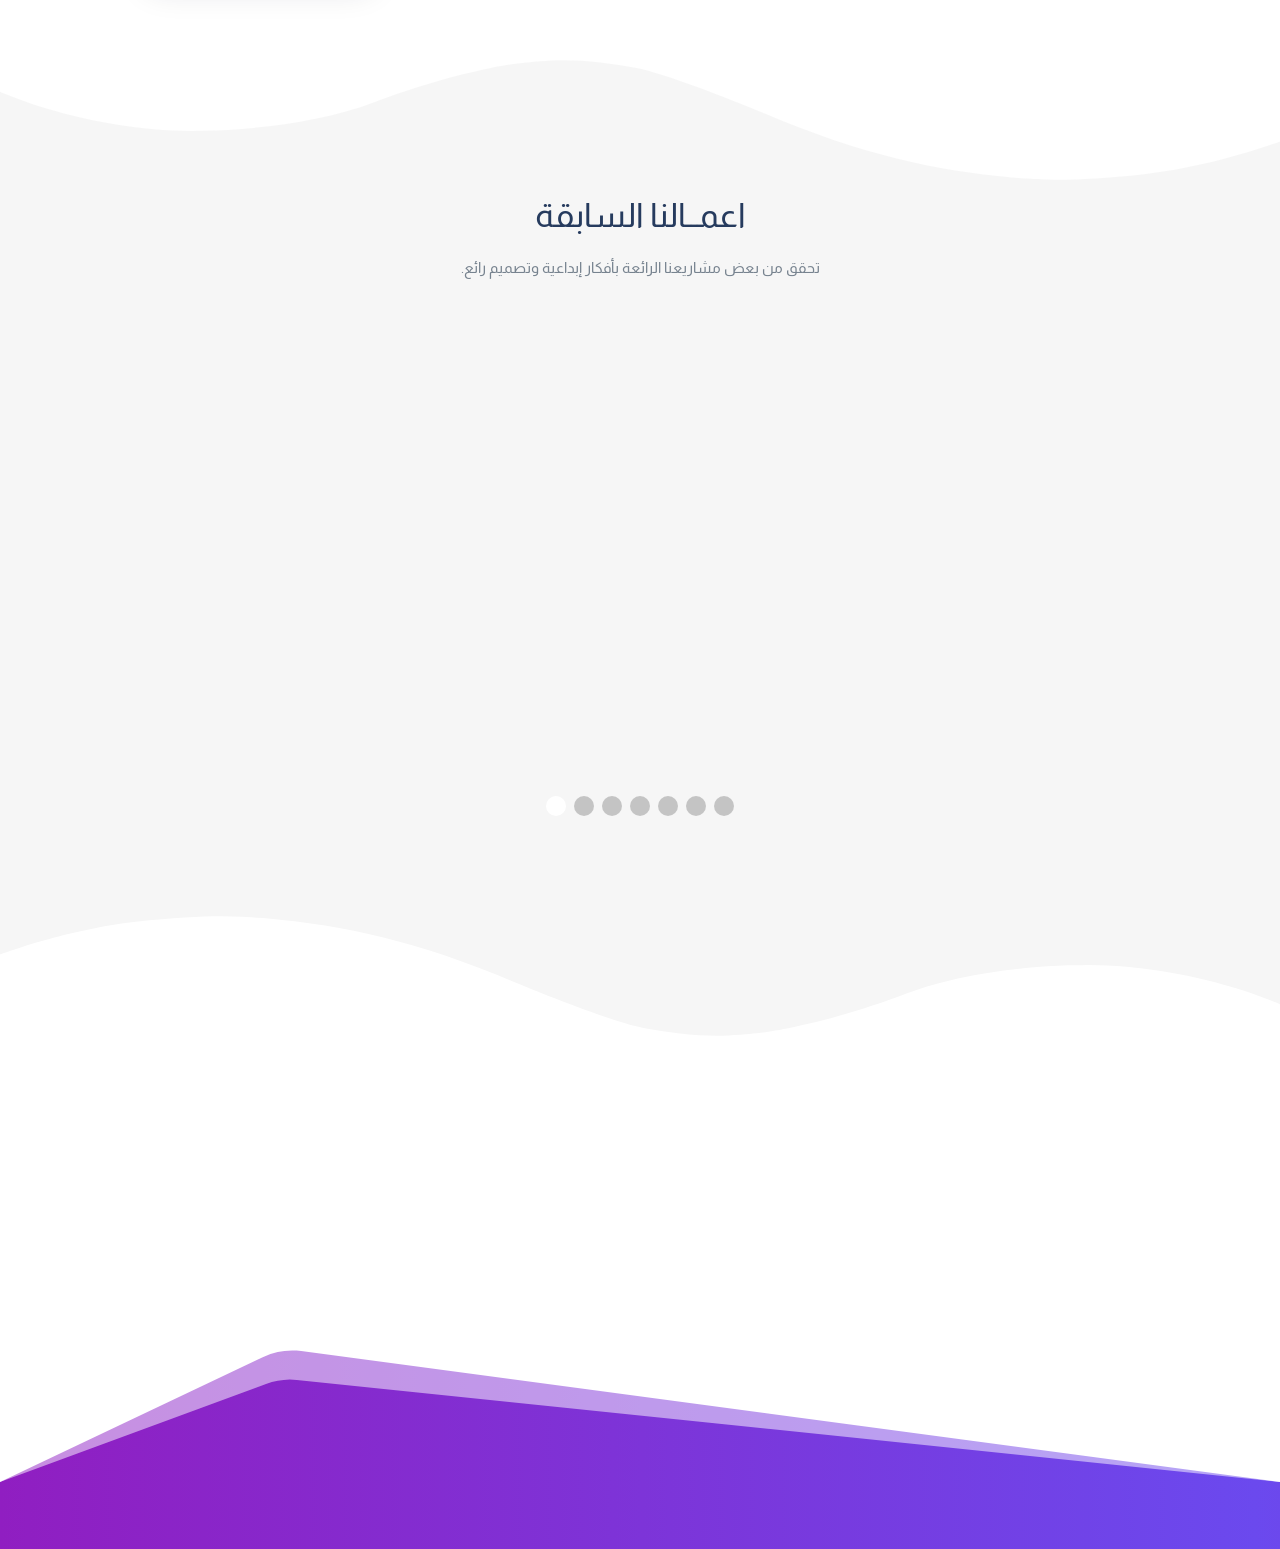
==== commit 905d55e8: "Update index.html" ====
--- a/index.html
+++ b/index.html
@@ -25,6 +25,7 @@
     <link rel="mask-icon" href="images/favicons/safari-pinned-tab.svg" color="#8858f2">
     <meta name="msapplication-TileColor" content="#9f00a7">
     <meta name="theme-color" content="#ffffff">
+    <meta name="google-site-verification" content="5GDIjxk2h045Xp0jvz89BmsIwq2Y_6ZTAO2B8Eif3aU" />
 
     <!-- Google Fonts -->
     <!-- <link href="https://fonts.googleapis.com/css2?family=Almarai:wght@300;400;700;800&display=swap" rel="stylesheet"> -->
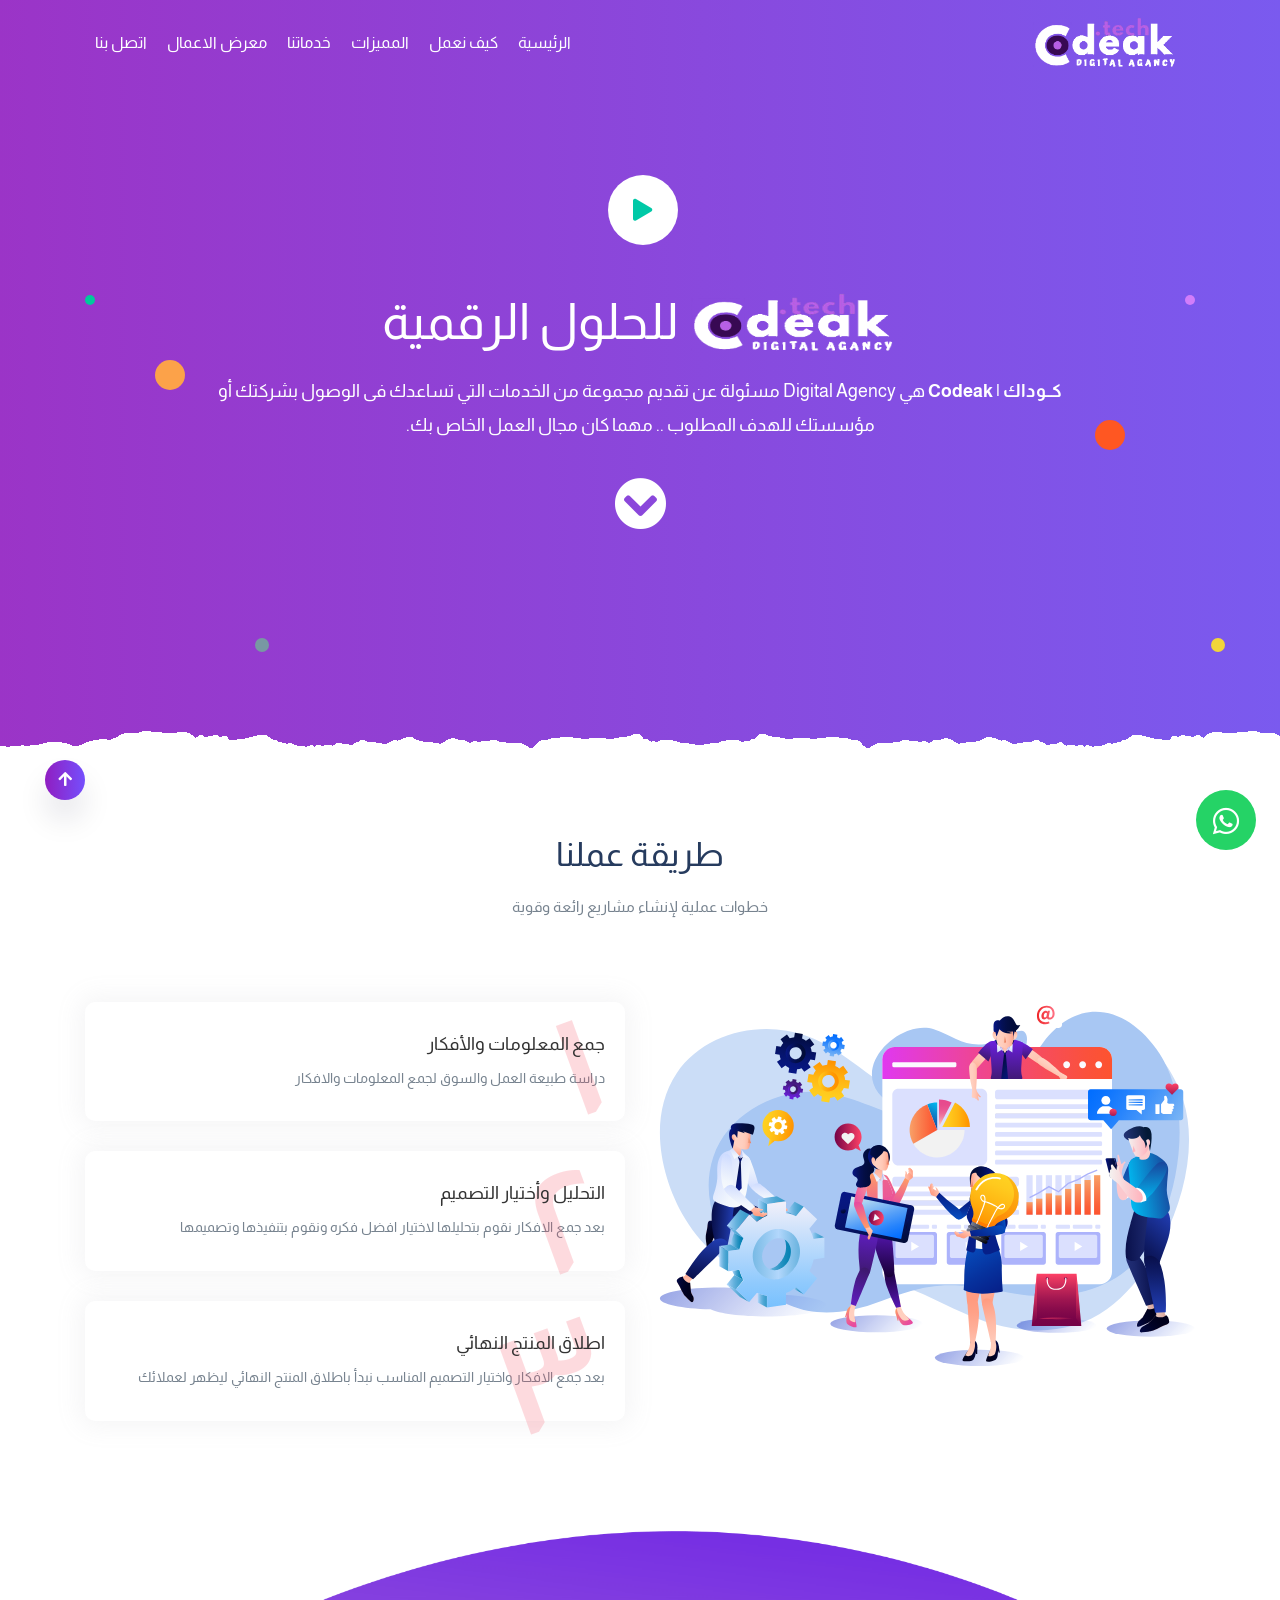
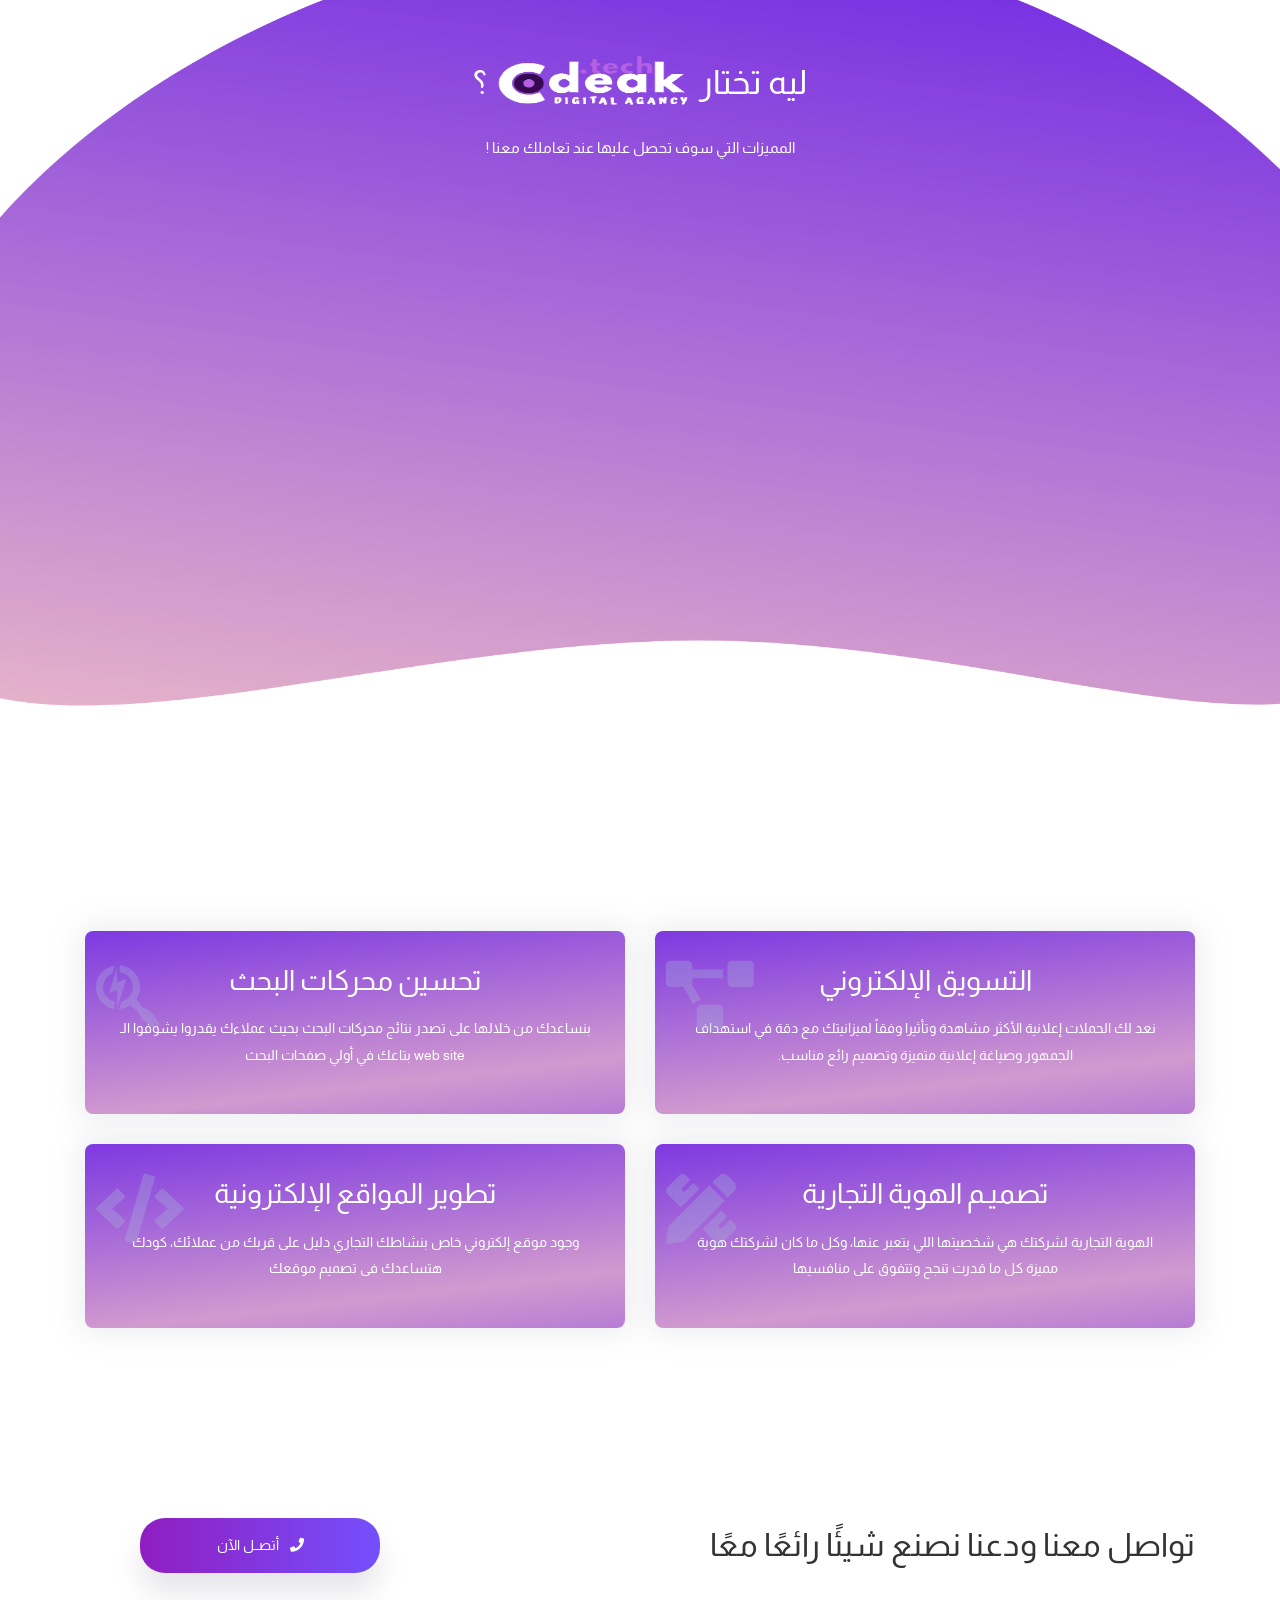
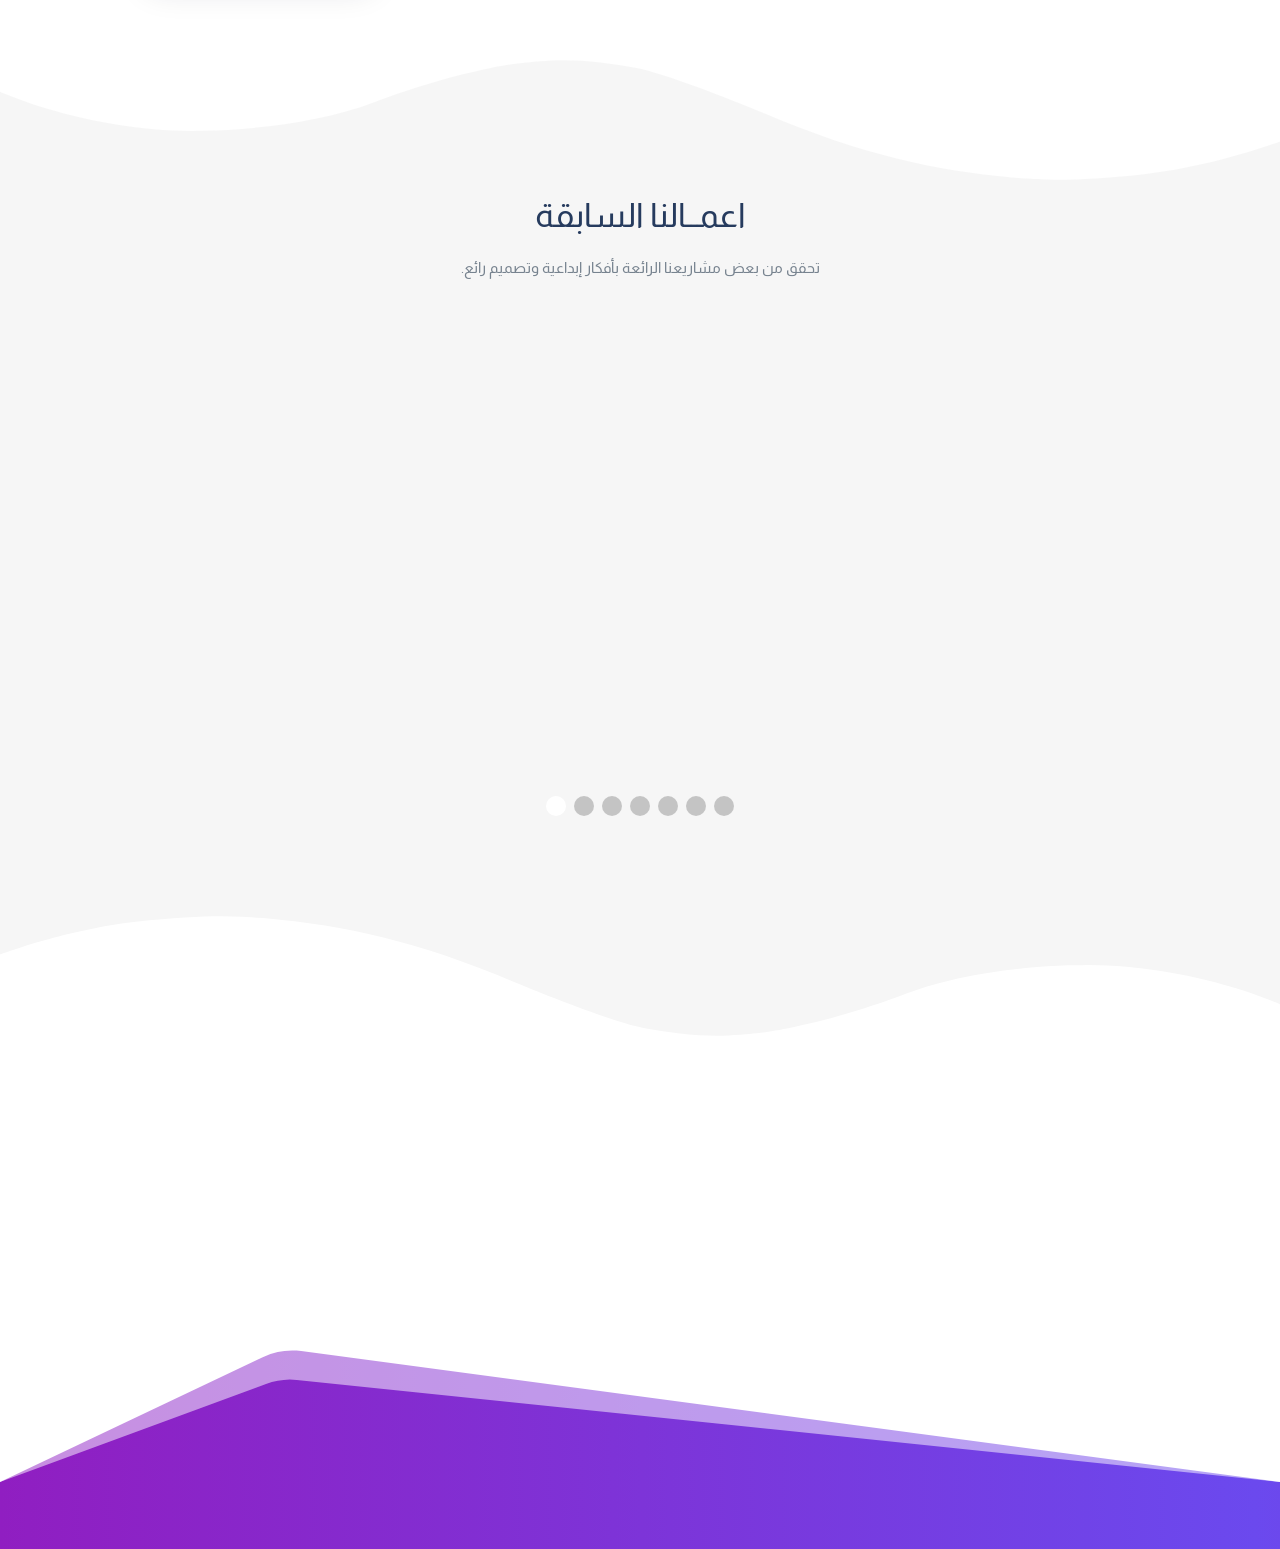
==== commit 71c4f630: "Update index.html" ====
--- a/index.html
+++ b/index.html
@@ -278,7 +278,7 @@
                   <i class="fas fa-code"></i>
                 </div>
                 <h3>تطوير المواقع الإلكترونية</h3>
-                <p>وجود موقع إلكتروني خاص بنشاطك التجاري دليل على قربك من عملائك، بنان هتساعدك فى تصميم موقعك </p>
+                  <p>وجود موقع إلكتروني خاص بنشاطك التجاري دليل على قربك من عملائك، كودك هتساعدك فى تصميم موقعك </p>
               </div>
             </div>
 
@@ -475,10 +475,10 @@
                     <i class="fas fa-mobile-alt"></i>
                     <p class="mt-2">
                         <span>
-                          <a href="tel:2001017857849"><strong>20-</strong>01017857849</a>
+                          <a href="tel:01017857849"><strong>20-</strong>01017857849</a>
                         </span>
                         <span>
-                          <a href="tel:2001017857849"><strong>20-</strong>01017857849</a>
+                          <a href="tel:01156777283"><strong>20-</strong>01156777283</a>
                         </span>
                     </p>
                   </div>
--- a/css/style.css
+++ b/css/style.css
@@ -1,4 +1,15 @@
 @import url(https://fonts.googleapis.com/css2?family=Almarai:wght@300;400;700;800&display=swap);*{margin:0;padding:0}body{font-family:Almarai,sans-serif;font-size:14px;text-align:right}h1,h2,h3,h4,h5,h6{line-height:1.4;font-weight:500;color:#333;direction:rtl}p{direction:rtl}a{-webkit-transition:all .3s ease-in-out;-moz-transition:all .3s ease-in-out;-o-transition:all .3s ease-in-out;-ms-transition:all .3s ease-in-out;transition:all .3s ease-in-out;text-decoration:none;outline:0;color:#901ec1}a:hover{text-decoration:none}li{list-style:none}p{line-height:1.9;color:#77838f}img{max-width:100%;height:auto}ol,ul{margin:0;padding:0}.btn{border-radius:25px;color:#fff;font-size:14px}.btn.focus,.btn:focus,button:focus{outline:0!important;box-shadow:none}.w15{width:15rem}.theme-btn{background-image:linear-gradient(to right,#901ec1 0,#7450fe 51%,#901ec1 100%);-webkit-transition:all .5s;transition:all .5s;background-size:200% auto;color:#fff!important;-webkit-box-shadow:0 20px 30px 0 rgba(12,0,46,.1);box-shadow:0 20px 30px 0 rgba(12,0,46,.1)}.section-bg1{background-image:url(../images/section-bg1.png);background-size:100% 100%;background-position:center}.img-blob img{-webkit-mask-position:center center;mask-position:center center;-webkit-mask-repeat:no-repeat;mask-repeat:no-repeat;height:auto;width:4.5rem;max-width:100%;-webkit-mask-size:auto auto}.img-blob.blob5 img{-webkit-mask-box-image:url(../images/blob5.svg);mask-image:url(../images/blob5.svg);-webkit-mask-box-image-repeat:space}.bubbles-animate .bubble{position:absolute;border-radius:50%;z-index:99}.bubbles-animate .bubble.b_four,.bubbles-animate .bubble.b_one{width:10px;height:10px}.bubbles-animate .bubble.b_five,.bubbles-animate .bubble.b_two{width:30px;height:30px}.bubbles-animate .bubble.b_six,.bubbles-animate .bubble.b_three{width:14px;height:14px}.bubbles-animate .bubble.b_one{background:#00c99c;top:40%;left:85px;-webkit-transform:translateY(-50%);-ms-transform:translateY(-50%);transform:translateY(-50%);-webkit-animation:spin2 2s infinite alternate;animation:spin2 2s infinite alternate}.bubbles-animate .bubble.b_two{background:#fca249;top:50%;left:155px;-webkit-transform:translateY(-50%);-ms-transform:translateY(-50%);transform:translateY(-50%);-webkit-animation:spin3 2s infinite alternate;animation:spin3 2s infinite alternate}.bubbles-animate .bubble.b_three{background:#7898a3;top:85%;left:255px;-webkit-animation:spin1 1s infinite alternate;animation:spin1 1s infinite alternate}.bubbles-animate .bubble.b_four{background:#d27dfa;top:40%;right:85px;-webkit-transform:translateY(-50%);-ms-transform:translateY(-50%);transform:translateY(-50%);-webkit-animation:spin1 2s infinite alternate;animation:spin1 2s infinite alternate}.bubbles-animate .bubble.b_five{background:#ff5722;top:58%;right:155px;-webkit-transform:translateY(-50%);-ms-transform:translateY(-50%);transform:translateY(-50%);-webkit-animation:pulse 3s infinite alternate;animation:pulse 3s infinite alternate}.bubbles-animate .bubble.b_six{background:#f1d53b;top:85%;right:55px;-webkit-animation:spin2 2s infinite alternate;animation:spin2 2s infinite alternate}.bubbles-animate .triangle{position:absolute}.bubbles-animate .triangle.b_seven{left:25%;top:400px}.bubbles-animate .triangle.b_eight{left:-100px;bottom:-45px}.bubbles-animate .triangle.b_nine{right:28%;bottom:250px;-webkit-animation:spin2 2s infinite alternate;animation:spin2 2s infinite alternate}@-webkit-keyframes pulse{0%{opacity:1;-webkit-transform:translate(-50%,-50%) scale(1);transform:translate(-50%,-50%) scale(1)}100%{opacity:0;-webkit-transform:translate(-50%,-50%) scale(2);transform:translate(-50%,-50%) scale(2)}}@keyframes pulse{0%{opacity:1;-webkit-transform:translate(-50%,-50%) scale(1);transform:translate(-50%,-50%) scale(1)}100%{opacity:0;-webkit-transform:translate(-50%,-50%) scale(2);transform:translate(-50%,-50%) scale(2)}}@-webkit-keyframes spin{0%{-webkit-transform:translateX(-10px) scale(.9);transform:translateX(-10px) scale(.9)}100%{-webkit-transform:translateX(30px) scale(1.3) translateY(10px);transform:translateX(30px) scale(1.3) translateY(10px)}}@keyframes spin{0%{-webkit-transform:translateX(-10px) scale(.9);transform:translateX(-10px) scale(.9)}100%{-webkit-transform:translateX(30px) scale(1.3) translateY(10px);transform:translateX(30px) scale(1.3) translateY(10px)}}@-webkit-keyframes spin1{0%{-webkit-transform:scale(.9);transform:scale(.9)}100%{-webkit-transform:scale(1.5);transform:scale(1.5)}}@keyframes spin1{0%{-webkit-transform:scale(.9);transform:scale(.9)}100%{-webkit-transform:scale(1.5);transform:scale(1.5)}}@-webkit-keyframes spin2{0%{-webkit-transform:translateY(0);transform:translateY(0)}100%{-webkit-transform:translateY(40px);transform:translateY(40px)}}@keyframes spin2{0%{-webkit-transform:translateY(0);transform:translateY(0)}100%{-webkit-transform:translateY(40px);transform:translateY(40px)}}@-webkit-keyframes spin3{0%{-webkit-transform:translateX(0);transform:translateX(0)}25%{-webkit-transform:translateY(10px);transform:translateY(10px)}50%{-webkit-transform:translateX(30px);transform:translateX(30px)}100%{-webkit-transform:translateX(50px);transform:translateX(50px)}}@keyframes spin3{0%{-webkit-transform:translateX(0);transform:translateX(0)}25%{-webkit-transform:translateY(10px);transform:translateY(10px)}50%{-webkit-transform:translateX(30px);transform:translateX(30px)}100%{-webkit-transform:translateX(50px);transform:translateX(50px)}}@-webkit-keyframes pulsate{0%{opacity:1;-webkit-transform:translate(-50%,-50%) scale(.5);transform:translate(-50%,-50%) scale(.5)}100%{opacity:0;-webkit-transform:translate(-50%,-50%) scale(4);transform:translate(-50%,-50%) scale(4)}}@keyframes pulsate{0%{opacity:1;-webkit-transform:translate(-50%,-50%) scale(.5);transform:translate(-50%,-50%) scale(.5)}100%{opacity:0;-webkit-transform:translate(-50%,-50%) scale(4);transform:translate(-50%,-50%) scale(4)}}#main{height:100%;width:100%;position:absolute;top:0;left:0;z-index:2;opacity:0}.section-block{padding:80px 0}.section-header{margin-bottom:80px;text-align:center}.section-header h2{font-size:34px;line-height:48px;color:#263b5e;margin-bottom:15px;text-transform:capitalize}.section-header p{font-size:15px;font-weight:500;margin-bottom:0}.section-header-style2 h2{font-size:30px;text-transform:capitalize}.section-header-style2 p{font-size:16px}.theme-btn{background-image:linear-gradient(to right,#901ec1 0,#7450fe 51%,#901ec1 100%);-webkit-transition:all .5s;transition:all .5s;background-size:200% auto;color:#fff!important;-webkit-box-shadow:0 20px 30px 0 rgba(12,0,46,.1);box-shadow:0 20px 30px 0 rgba(12,0,46,.1)}.theme-btn:hover{background-position:right center!important}.theme-btn-sec{color:#901ec1;background:rgba(144,30,193,.07);transition:all .5s}.theme-btn-sec:hover{background:linear-gradient(to right,#901ec1 0,#7450fe 51%,#901ec1 100%);background-size:200% auto;color:#fff}ul.list-checked li{position:relative;padding-right:40px;margin-bottom:25px;line-height:30px}ul.list-checked li i{color:#901ec1;background:rgba(144,30,193,.07);border-color:transparent;width:30px;height:30px;border-radius:50%;font-size:12px;line-height:30px;text-align:center;position:absolute;top:-2px;right:0}#back-to-top .top{position:fixed;color:#fff;background-image:linear-gradient(to right,#901ec1 0,#7450fe 51%,#901ec1 100%);background-size:200% auto;bottom:100px;left:45px;z-index:999;font-size:16px;width:40px;height:40px;text-align:center;line-height:40px;border-radius:50%;-webkit-transition:all .3s ease-in-out;-moz-transition:all .3s ease-in-out;transition:all .3s ease-in-out;box-shadow:0 20px 30px 0 rgba(12,0,46,.1)}#back-to-top .top:hover{background-position:right center!important}.loader-wrap{position:fixed;top:0;left:0;width:100%;height:100%;z-index:100;background:#2e3f6e;-webkit-transform:translate3d(0,0,0)}.loader-inner{z-index:100;position:absolute;left:calc(50% - 210px);top:50%;transform:translate(50%);width:220px;height:220px;margin:-16px 0 0 -16px}.loader-inner-cirle{animation:spin1 2s infinite alternate}.loader-inner:after,.loader-inner:before{content:'';position:absolute;border-radius:100%}.loader-inner:before{width:18px;height:18px;background:#fca249;animation:spin2 2s infinite alternate;top:-4px}.loader-inner:after{width:12px;height:12px;top:4px;left:22px;background:#4db7fe;transform-origin:-4px -4px;animation:counterClockwise 1s linear infinite}.loader-9::after,.loader-9::before{border-radius:50%}@-webkit-keyframes clockwise{to{-webkit-transform:rotate(1turn);transform:rotate(1turn)}}@keyframes clockwise{to{-webkit-transform:rotate(1turn);transform:rotate(1turn)}}@-webkit-keyframes counterClockwise{to{-webkit-transform:rotate(-1turn);transform:rotate(-1turn)}}@keyframes counterClockwise{to{-webkit-transform:rotate(-1turn);transform:rotate(-1turn)}}.navbar-toggler{cursor:pointer;position:relative;z-index:9999999}.hamburger-icon{width:2rem;height:1.2rem;position:relative;transform:rotate(0);transition:.5s ease-in-out;cursor:pointer}.hamburger-icon:hover span{background-color:#390a53}.hamburger-icon span{display:block;position:absolute;height:.222rem;width:100%;background-color:#fff;border-radius:50%;opacity:1;left:0;transform:rotate(0);transition:.25s ease-in-out}.hamburger-icon span:nth-child(1){top:0}.hamburger-icon span:nth-child(2){top:9px;width:80%;transition:.5s ease-in-out}.hamburger-icon span:nth-child(3){top:18px}.hamburger-icon.open span:nth-child(1){top:9px;transform:rotate(135deg)}.hamburger-icon.open span:nth-child(2){opacity:0;left:-90px}.hamburger-icon.open span:nth-child(3){top:9px;transform:rotate(-135deg)}.wp-button{position:fixed;width:60px;height:60px;bottom:50px;right:24px;background-color:#25d366;color:#fff;border-radius:50px;text-align:center;font-size:30px;animation:spin2 3s infinite alternate;z-index:100}.wp-button i{margin-top:16px}.header-area{direction:rtl}.navbar-expand-md .navbar-nav{margin-right:auto}.header-area.sticky .navbar{background-image:linear-gradient(to right,rgba(144,30,193,.9) 0,rgba(116,80,254,.9) 51%,rgba(144,30,193,.9) 100%);background-size:200% auto}.navbar-toggler{color:#fff}.site-logo a{color:#fff}.site-logo img{height:60px}.navbar-nav li{padding:10px}.navbar-nav li a{color:#fff;text-transform:uppercase;-webkit-transition:all .2s ease 0s;-moz-transition:all .2s ease 0s;-o-transition:all .2s ease 0s;-ms-transition:all .2s ease 0s;transition:all .2s ease 0s;padding:0;display:inline-block;font-size:16px}.navbar-nav .dropdown-menu{box-shadow:0 15px 30px rgba(22,28,45,.15);margin:0;padding:10px;display:none;position:absolute;z-index:99;min-width:190px;border:0;background-color:#fff;white-space:nowrap;border-radius:4px;animation:fadeIn .4s;-webkit-animation:fadeIn .4s;-moz-animation:fadeIn .4s;-o-animation:fadeIn .4s;-ms-animation:fadeIn .4s;right:0;left:unset;text-align:right}.dropdown-menu:before{position:absolute;top:-8px;right:22px;left:unset;display:block;content:"";width:0;height:0;border-style:solid;border-width:0 9px 8px;border-color:transparent transparent #fff;box-sizing:border-box}.navbar-nav .dropdown-menu a{width:100%;padding:6px 12px;margin-bottom:2px;border-radius:4px;font-size:14px;color:#666;text-decoration:none;display:inline-block;float:left;letter-spacing:.5px;clear:both;position:relative;outline:0;transition:all .3s ease-in-out;-webkit-transition:all .3s ease-in-out;-moz-transition:all .3s ease-in-out;-o-transition:all .3s ease-in-out;-ms-transition:all .3s ease-in-out;border-radius:20px}.navbar-nav .dropdown-menu a:hover{color:#fff;background-image:linear-gradient(to right,#901ec1 0,#7450fe 51%,#901ec1 100%);-webkit-transition:all .5s;transition:all .5s;background-size:200% auto;padding-right:20px}.nav-item.dropdown:hover .dropdown-menu{display:block}.dropdown>.dropdown-toggle:active{pointer-events:none}.dropdown-toggle::after{margin-right:.255em;margin-left:0}.start_home{position:relative;background-size:cover;overflow:hidden;background-position:center;background-repeat:no-repeat;color:#fff}.start_home.demo1:before,.start_home.demo2:before{position:absolute;content:'';background:linear-gradient(to right,rgba(144,30,193,.9) 0,rgb(107,73,238,.9) 51%,rgba(144,30,193,.9) 100%);background-size:200% auto;width:100%;height:100%;top:0;left:0}.shape-bottom img.bottom-shape{position:absolute;left:0;right:0;bottom:-2px;z-index:1;width:100%;margin:0 auto}.start-home-content{height:700px;-webkit-flex-flow:column wrap;-ms-flex-flow:column wrap;flex-flow:column wrap;display:-webkit-box;display:-webkit-flex;display:-ms-flexbox;display:flex;-webkit-box-pack:center;-webkit-justify-content:center;-ms-flex-pack:center;justify-content:center}.start-home-content h1{text-transform:capitalize;font-size:40px;color:#fff}.start-home-content p{color:#fff;font-size:16px}.app-button .down-button{margin-top:20px}.app-button .down-button a{color:#fff;font-size:1.5em}.app-button .down-button a:hover{color:#c5bebe}.app-button .down-button i{font-size:2.5em;animation:floating2 7s infinite;-webkit-animation:floating2 7s infinite}.start-home-img img{animation:floating2 7s infinite;-webkit-animation:floating2 7s infinite}.start_home.demo1 .start-home-img img{position:absolute;left:0;z-index:99}.home-top-shape{position:absolute;left:0;transform:scaleX(-1);height:750px}.home-top-shape img{height:100%}.start_home.demo3 .theme-btn{padding:20px 40px}.start_home.demo3 .banner-btns .btn{padding:12px 25px;min-width:200px;font-size:16px;margin-top:30px}.btn-video{color:#00c9a7!important}.btn-video i{color:#00c9a7!important;background-color:rgba(0,201,167,.1)!important;position:relative;display:inline-block;vertical-align:middle;text-align:center;width:55px;height:55px;font-size:18px;border-radius:50%;background-color:#fff;transition:all .3s ease-in-out;line-height:55px;margin-left:5px}.btn-video:hover i{-webkit-transform:scale(1.1);transform:scale(1.1)}.start_home.demo2.demo6{background:url(../images/bg-maps2-1.png);height:750px}.start_home.demo6{text-align:center}.demo6 .btn-video i{background-color:#fff!important;width:70px;height:70px;font-size:22px;line-height:70px;margin-right:0;margin-bottom:35px}.start_home.demo6 .start-home-content h1{font-size:50px;font-weight:500}.start_home.demo6 .start-home-content>p{font-size:18px}.description-block{padding:30px;margin-bottom:30px;background:#fff;box-shadow:0 0 29px 6px rgba(154,161,171,.18);-webkit-box-shadow:0 0 25px 6px rgba(154,161,171,.1);padding:30px 20px 20px;-webkit-border-radius:3px;-moz-border-radius:3px;border-radius:10px}.inner-box{position:relative}.inner-box .step_num{position:absolute;right:0;top:-70px;font-size:10em;font-weight:700;opacity:.2;width:50px;height:auto;color:#f64c61;text-align:center;transform:rotate(-20deg);-webkit-transform:rotate(-20deg);transition:.3s ease;-webkit-transition:.3s ease}.inner-box .step_num.orange{color:#f64c61}.inner-box .step_num.blue{color:#0a72fe}.inner-box h3{position:relative;font-size:18px;text-transform:capitalize}.inner-box p{margin-top:8px;margin-bottom:10px}.img-box img{animation:floating2 7s infinite;-webkit-animation:floating2 7s infinite;max-height:500px}@keyframes floating2{0%{-webkit-transform:rotateX(0) translateY(0);-moz-transform:rotateX(0) translateY(0);-ms-transform:rotateX(0) translateY(0);-o-transform:rotateX(0) translateY(0);transform:rotateX(0) translateY(0)}50%{-webkit-transform:rotateX(0) translateY(15px);-moz-transform:rotateX(0) translateY(15px);-ms-transform:rotateX(0) translateY(15px);-o-transform:rotateX(0) translateY(15px);transform:rotateX(0) translateY(15px)}100%{-webkit-transform:rotateX(0) translateY(0);-moz-transform:rotateX(0) translateY(0);-ms-transform:rotateX(0) translateY(0);-o-transform:rotateX(0) translateY(0);transform:rotateX(0) translateY(0)}}@-webkit-keyframes floating2{0%{-webkit-transform:rotateX(0) translateY(0);-moz-transform:rotateX(0) translateY(0);-ms-transform:rotateX(0) translateY(0);-o-transform:rotateX(0) translateY(0);transform:rotateX(0) translateY(0)}50%{-webkit-transform:rotateX(0) translateY(15px);-moz-transform:rotateX(0) translateY(15px);-ms-transform:rotateX(0) translateY(15px);-o-transform:rotateX(0) translateY(15px);transform:rotateX(0) translateY(15px)}100%{-webkit-transform:rotateX(0) translateY(0);-moz-transform:rotateX(0) translateY(0);-ms-transform:rotateX(0) translateY(0);-o-transform:rotateX(0) translateY(0);transform:rotateX(0) translateY(0)}}.features-style1{position:relative;padding-bottom:0}.circls-features{position:absolute;top:58%;left:50%;-webkit-transform:translate(-50%,-50%);-ms-transform:translate(-50%,-50%);transform:translate(-50%,-50%);z-index:-1}.circls-features>div{position:absolute;top:50%;left:50%;-webkit-transform:translate(-50%,-50%);-ms-transform:translate(-50%,-50%);transform:translate(-50%,-50%);width:23rem;height:23rem;border-radius:100%;background-image:-webkit-gradient(linear,left top,left bottom,from(rgba(227,221,246,.1)),color-stop(65%,rgba(227,221,246,.2)),to(rgba(227,221,246,.1)));background-image:-webkit-linear-gradient(top,rgba(227,221,246,.1) 0,rgba(227,221,246,.2) 65%,rgba(227,221,246,.1) 100%);background-image:-o-linear-gradient(top,rgba(227,221,246,.1) 0,rgba(227,221,246,.2) 65%,rgba(227,221,246,.1) 100%);background-image:linear-gradient(-180deg,rgba(227,221,246,.1) 0,rgba(227,221,246,.2) 65%,rgba(227,221,246,.1) 100%);z-index:-1}.circls-features .circle-1{-webkit-transform:translate(-50%,-50%) scale(.67);-ms-transform:translate(-50%,-50%) scale(.67);transform:translate(-50%,-50%) scale(.67)}.circls-features .circle-2{-webkit-transform:translate(-50%,-50%) scale(1.05);-ms-transform:translate(-50%,-50%) scale(1.05);transform:translate(-50%,-50%) scale(1.05)}.circls-features .circle-3{-webkit-transform:translate(-50%,-50%) scale(1.63);-ms-transform:translate(-50%,-50%) scale(1.63);transform:translate(-50%,-50%) scale(1.63)}.circls-features .circle-4{-webkit-transform:translate(-50%,-50%) scale(2.1);-ms-transform:translate(-50%,-50%) scale(2.1);transform:translate(-50%,-50%) scale(2.1)}.circls-features .circle-x{will-change:transform;-webkit-animation:pulsate 3s infinite;animation:pulsate 3s infinite}@-webkit-keyframes pulsate{0%{opacity:1;-webkit-transform:translate(-50%,-50%) scale(.5);transform:translate(-50%,-50%) scale(.5)}100%{opacity:0;-webkit-transform:translate(-50%,-50%) scale(4);transform:translate(-50%,-50%) scale(4)}}@keyframes pulsate{0%{opacity:1;-webkit-transform:translate(-50%,-50%) scale(.5);transform:translate(-50%,-50%) scale(.5)}100%{opacity:0;-webkit-transform:translate(-50%,-50%) scale(4);transform:translate(-50%,-50%) scale(4)}}.feature-block{margin-bottom:30px;text-align:center;padding:20px;border-radius:10px}.feature-icon{width:65px;height:65px;position:relative;display:block;margin:0 auto 20px auto;font-size:24px;border-radius:50%;color:#fff;text-align:center;line-height:65px;z-index:1}.feature-icon.icon-1{background:#7142f8}.feature-icon.icon-2{background:#ecbf24}.feature-icon.icon-3{background:#fa4c9a}.feature-icon.icon-4{background:#35bfe7}.feature-icon.icon-5{background:#8621c6}.feature-icon.icon-6{background:#5cbd2c}.feature-block h3{font-size:16px;line-height:22px;margin-bottom:8px}.features{padding:120px 0}.features .section-header h2,.features .section-header p{color:#fff}.features .feature-block{background:#fff;box-shadow:0 0 29px 6px rgba(154,161,171,.18);text-align:right;margin-bottom:50px}.features .feature-block .feature-icon{float:right;margin:0 0 0 20px}.features .feature-block .feature-content{padding-right:85px}.features .feature-block .feature-content h3{margin-bottom:7px}.features .feature-block .feature-content p{margin-bottom:0}.services .section-header{margin-bottom:50px}.services .section-header h3{font-weight:900;position:relative;display:inline-block}.services .section-header h3:after{content:"";position:absolute;bottom:-5px;right:-5px;width:100%;height:10px;border-radius:5px;background:linear-gradient(to right,rgb(126 57 225) 0,rgb(209 154 207) 51%,rgb(129 61 225) 100%);background-size:300% auto}.single-services-box{position:relative;text-align:center;margin-bottom:30px;border-radius:8px;background:linear-gradient(to right bottom,rgb(126 57 225) 0,rgb(209 154 207) 51%,rgb(129 61 225) 100%);background-size:300% auto;padding:30px 31px;box-shadow:0 0 29px 6px rgba(154,161,171,.18);transition:.5s;overflow:hidden;z-index:1}.single-services-box:after{content:"";position:absolute;background-color:#914edd;border-radius:50% 50%;width:0;height:0;right:-20px;bottom:-10px;opacity:.3;transition:.5s}.single-services-box:hover:after{width:200%;height:200%;z-index:-1}.single-services-box .icon{position:relative}.single-services-box .icon i{position:absolute;left:-20px;top:0;opacity:.3;font-size:5em;color:#a8bcdb}.single-services-box h3{margin-bottom:15px}.single-services-box h3,.single-services-box p{color:#fff}.our_Works{background-color:#f6f6f6;position:relative;padding-bottom:100px}.our_Works .section-block{padding-bottom:100px;padding-top:10px}.our_Works .item{cursor:all-scroll}.our_Works .shape-bottom,.our_Works .shape-top{width:100%;left:0;line-height:0;direction:ltr;overflow:hidden;z-index:1}.our_Works .shape-top,.shape-top{top:-1px}.our_Works .shape-bottom,.shape-bottom{position:absolute;bottom:-1px;-webkit-transform:rotate(180deg);transform:rotate(180deg)}.our_Works .item figure{position:relative;margin:0}.our_Works .item:hover figure .item-link{opacity:1;right:.75rem}.our_Works .item figure img{width:100%}.our_Works .item figure .item-link{position:absolute;right:0;bottom:.75rem;opacity:0;width:3.5rem;height:3.5rem;line-height:2.2rem;z-index:1;border:5px solid rgba(178,178,178,.9);transition:all .3s ease-in-out;color:#901ec1;background:#fff;box-shadow:0 0 29px 6px rgba(154,161,171,.18);font-size:25px;border-radius:100%;display:flex;align-items:center;justify-content:center;-webkit-backface-visibility:hidden;-moz-backface-visibility:hidden}.slider_our_works .swiper-container{direction:ltr}.slider_our_works .swiper-pagination{bottom:20px!important}.slider_our_works .swiper-button-next{left:auto;right:30px}.slider_our_works .swiper-button-prev{right:auto;left:30px}.slider_our_works .swiper-button-next:before,.slider_our_works .swiper-button-prev:before{position:absolute;content:'';right:-15px;top:-11px;width:60px;height:60px;z-index:-1;border-radius:50px;background-color:#fff}.slider_our_works .swiper-button-next:after,.slider_our_works .swiper-button-prev:after{font-size:2em;color:#6f42c1;font-weight:700}.slider_our_works .swiper-pagination-bullet{width:20px;height:20px}.slider_our_works .swiper-pagination-bullet-active{background:#fff}.contact-block{margin-bottom:25px}.contact-block h4{font-size:15px;border-bottom:1px solid #eee;padding-bottom:10px;margin-bottom:15px;font-weight:600}.contact-block-side{position:relative;padding-right:70px}.contact-block:hover .contact-block-side i{transform:scale(1.3) rotate(7deg);-webkit-transform:scale(1.3) rotate(7deg);background-position:right center!important}.contact-block-side i{position:absolute;right:0;top:-7px;background:#901ec1;background:linear-gradient(to right,#901ec1 0,#7450fe 51%,#901ec1 100%);background-size:200% auto;-webkit-background-clip:text;-webkit-text-fill-color:transparent;transition:.4s ease-out;-webkit-transition:.4s ease-out}.contact-block-side i:before{font-size:45px;margin:0}.contact-block-side p{margin-bottom:0}.contact-block-side p span{display:block;margin-bottom:5px}.contact-block-side p span:last-child{margin-bottom:0}.contact-block-side p span a{color:#77838f}.contact-block-side p span a:hover{color:#6f42c1}footer{background:linear-gradient(to left,#901ec1 0,#6b49ee 51%,#901ec1 100%);background-size:200% auto;position:relative;padding-top:150px}.footer-social-links a{color:#fff;background:rgba(255,255,255,.4);width:35px;height:35px;display:inline-block;line-height:38px;text-align:center;border-radius:50%;margin-left:4px;transition:all .5s}footer .copyrights p{margin:0;padding:20px;color:#fff;direction:ltr}footer .copyrights p a{color:#000;display:inline-block;font-weight:700}footer .copyrights p a:hover{color:#fff;transform:scale(1.3) rotate(5deg)}footer .copyrights p i{animation:spin1 3s infinite alternate;margin:0 5px;font-size:18px}.shape-footer-top{background-image:url(../images/footer-top.svg);background-size:100% 150px;top:0;height:150px;z-index:1;margin-top:-1px;position:absolute;width:100%;pointer-events:none;transform:rotate(180deg)}@media (max-width:768px){.banner_top{margin-top:80px}.header-area .navbar{background-image:linear-gradient(to right,rgba(144,30,193,.9) 0,rgba(116,80,254,.9) 51%,rgba(144,30,193,.9) 100%);background-size:200% auto;border-radius:50% 85% 200% 90%;padding:20px 0 20px 0;overflow:hidden}.navbar-nav li{border-bottom:1px solid #ddd}.navbar-nav li:last-child{border-bottom:none}.site-logo{transform:rotate(-15deg);margin-bottom:10px}.navbar-collapswe{background:#673ab7d1;padding:20px 15px;border-radius:50% 10% 10% 50%;text-align:center}.header-area .navbar-collapse{background:0 0;border-radius:0;text-align:center}.quick-contact-us .phone-button{margin-top:30px}footer{padding-top:60px}footer .shape-footer-top{display:none}.footer-social-links{text-align:center}.section-bg1{background-size:130% 100%}}/*!
  * animate.css -http://daneden.me/animate
  * Version - 3.7.0
- */.animated{-webkit-animation-duration:1s;animation-duration:1s;-webkit-animation-fill-mode:both;animation-fill-mode:both}.animated.infinite{-webkit-animation-iteration-count:infinite;animation-iteration-count:infinite}@-webkit-keyframes bounce{20%,53%,80%,from,to{-webkit-animation-timing-function:cubic-bezier(.215,.61,.355,1);animation-timing-function:cubic-bezier(.215,.61,.355,1);-webkit-transform:translate3d(0,0,0);transform:translate3d(0,0,0)}40%,43%{-webkit-animation-timing-function:cubic-bezier(.755,.05,.855,.06);animation-timing-function:cubic-bezier(.755,.05,.855,.06);-webkit-transform:translate3d(0,-30px,0);transform:translate3d(0,-30px,0)}70%{-webkit-animation-timing-function:cubic-bezier(.755,.05,.855,.06);animation-timing-function:cubic-bezier(.755,.05,.855,.06);-webkit-transform:translate3d(0,-15px,0);transform:translate3d(0,-15px,0)}90%{-webkit-transform:translate3d(0,-4px,0);transform:translate3d(0,-4px,0)}}@keyframes bounce{20%,53%,80%,from,to{-webkit-animation-timing-function:cubic-bezier(.215,.61,.355,1);animation-timing-function:cubic-bezier(.215,.61,.355,1);-webkit-transform:translate3d(0,0,0);transform:translate3d(0,0,0)}40%,43%{-webkit-animation-timing-function:cubic-bezier(.755,.05,.855,.06);animation-timing-function:cubic-bezier(.755,.05,.855,.06);-webkit-transform:translate3d(0,-30px,0);transform:translate3d(0,-30px,0)}70%{-webkit-animation-timing-function:cubic-bezier(.755,.05,.855,.06);animation-timing-function:cubic-bezier(.755,.05,.855,.06);-webkit-transform:translate3d(0,-15px,0);transform:translate3d(0,-15px,0)}90%{-webkit-transform:translate3d(0,-4px,0);transform:translate3d(0,-4px,0)}}.bounce{-webkit-animation-name:bounce;animation-name:bounce;-webkit-transform-origin:center bottom;transform-origin:center bottom}@-webkit-keyframes fadeIn{from{opacity:0}to{opacity:1}}@keyframes fadeIn{from{opacity:0}to{opacity:1}}.fadeIn{-webkit-animation-name:fadeIn;animation-name:fadeIn}@-webkit-keyframes fadeInDown{from{opacity:0;-webkit-transform:translate3d(0,-100%,0);transform:translate3d(0,-100%,0)}to{opacity:1;-webkit-transform:translate3d(0,0,0);transform:translate3d(0,0,0)}}@keyframes fadeInDown{from{opacity:0;-webkit-transform:translate3d(0,-100%,0);transform:translate3d(0,-100%,0)}to{opacity:1;-webkit-transform:translate3d(0,0,0);transform:translate3d(0,0,0)}}.fadeInDown{-webkit-animation-name:fadeInDown;animation-name:fadeInDown}@-webkit-keyframes fadeInUp{from{opacity:0;-webkit-transform:translate3d(0,100%,0);transform:translate3d(0,100%,0)}to{opacity:1;-webkit-transform:translate3d(0,0,0);transform:translate3d(0,0,0)}}@keyframes fadeInUp{from{opacity:0;-webkit-transform:translate3d(0,100%,0);transform:translate3d(0,100%,0)}to{opacity:1;-webkit-transform:translate3d(0,0,0);transform:translate3d(0,0,0)}}.fadeInUp{-webkit-animation-name:fadeInUp;animation-name:fadeInUp}+ */.animated{-webkit-animation-duration:1s;animation-duration:1s;-webkit-animation-fill-mode:both;animation-fill-mode:both}.animated.infinite{-webkit-animation-iteration-count:infinite;animation-iteration-count:infinite}@-webkit-keyframes bounce{20%,53%,80%,from,to{-webkit-animation-timing-function:cubic-bezier(.215,.61,.355,1);animation-timing-function:cubic-bezier(.215,.61,.355,1);-webkit-transform:translate3d(0,0,0);transform:translate3d(0,0,0)}40%,43%{-webkit-animation-timing-function:cubic-bezier(.755,.05,.855,.06);animation-timing-function:cubic-bezier(.755,.05,.855,.06);-webkit-transform:translate3d(0,-30px,0);transform:translate3d(0,-30px,0)}70%{-webkit-animation-timing-function:cubic-bezier(.755,.05,.855,.06);animation-timing-function:cubic-bezier(.755,.05,.855,.06);-webkit-transform:translate3d(0,-15px,0);transform:translate3d(0,-15px,0)}90%{-webkit-transform:translate3d(0,-4px,0);transform:translate3d(0,-4px,0)}}@keyframes bounce{20%,53%,80%,from,to{-webkit-animation-timing-function:cubic-bezier(.215,.61,.355,1);animation-timing-function:cubic-bezier(.215,.61,.355,1);-webkit-transform:translate3d(0,0,0);transform:translate3d(0,0,0)}40%,43%{-webkit-animation-timing-function:cubic-bezier(.755,.05,.855,.06);animation-timing-function:cubic-bezier(.755,.05,.855,.06);-webkit-transform:translate3d(0,-30px,0);transform:translate3d(0,-30px,0)}70%{-webkit-animation-timing-function:cubic-bezier(.755,.05,.855,.06);animation-timing-function:cubic-bezier(.755,.05,.855,.06);-webkit-transform:translate3d(0,-15px,0);transform:translate3d(0,-15px,0)}90%{-webkit-transform:translate3d(0,-4px,0);transform:translate3d(0,-4px,0)}}.bounce{-webkit-animation-name:bounce;animation-name:bounce;-webkit-transform-origin:center bottom;transform-origin:center bottom}@-webkit-keyframes fadeIn{from{opacity:0}to{opacity:1}}@keyframes fadeIn{from{opacity:0}to{opacity:1}}.fadeIn{-webkit-animation-name:fadeIn;animation-name:fadeIn}@-webkit-keyframes fadeInDown{from{opacity:0;-webkit-transform:translate3d(0,-100%,0);transform:translate3d(0,-100%,0)}to{opacity:1;-webkit-transform:translate3d(0,0,0);transform:translate3d(0,0,0)}}@keyframes fadeInDown{from{opacity:0;-webkit-transform:translate3d(0,-100%,0);transform:translate3d(0,-100%,0)}to{opacity:1;-webkit-transform:translate3d(0,0,0);transform:translate3d(0,0,0)}}.fadeInDown{-webkit-animation-name:fadeInDown;animation-name:fadeInDown}@-webkit-keyframes fadeInUp{from{opacity:0;-webkit-transform:translate3d(0,100%,0);transform:translate3d(0,100%,0)}to{opacity:1;-webkit-transform:translate3d(0,0,0);transform:translate3d(0,0,0)}}@keyframes fadeInUp{from{opacity:0;-webkit-transform:translate3d(0,100%,0);transform:translate3d(0,100%,0)}to{opacity:1;-webkit-transform:translate3d(0,0,0);transform:translate3d(0,0,0)}}.fadeInUp{-webkit-animation-name:fadeInUp;animation-name:fadeInUp}
+.start_home:after {
+    content: "";
+    background-image: url([data-uri]);
+    background-repeat: repeat-x;
+    position: absolute;
+    left: 0;
+    bottom: 0px;
+    height: 20px;
+    width: 100%;
+    z-index: 1;
+}
